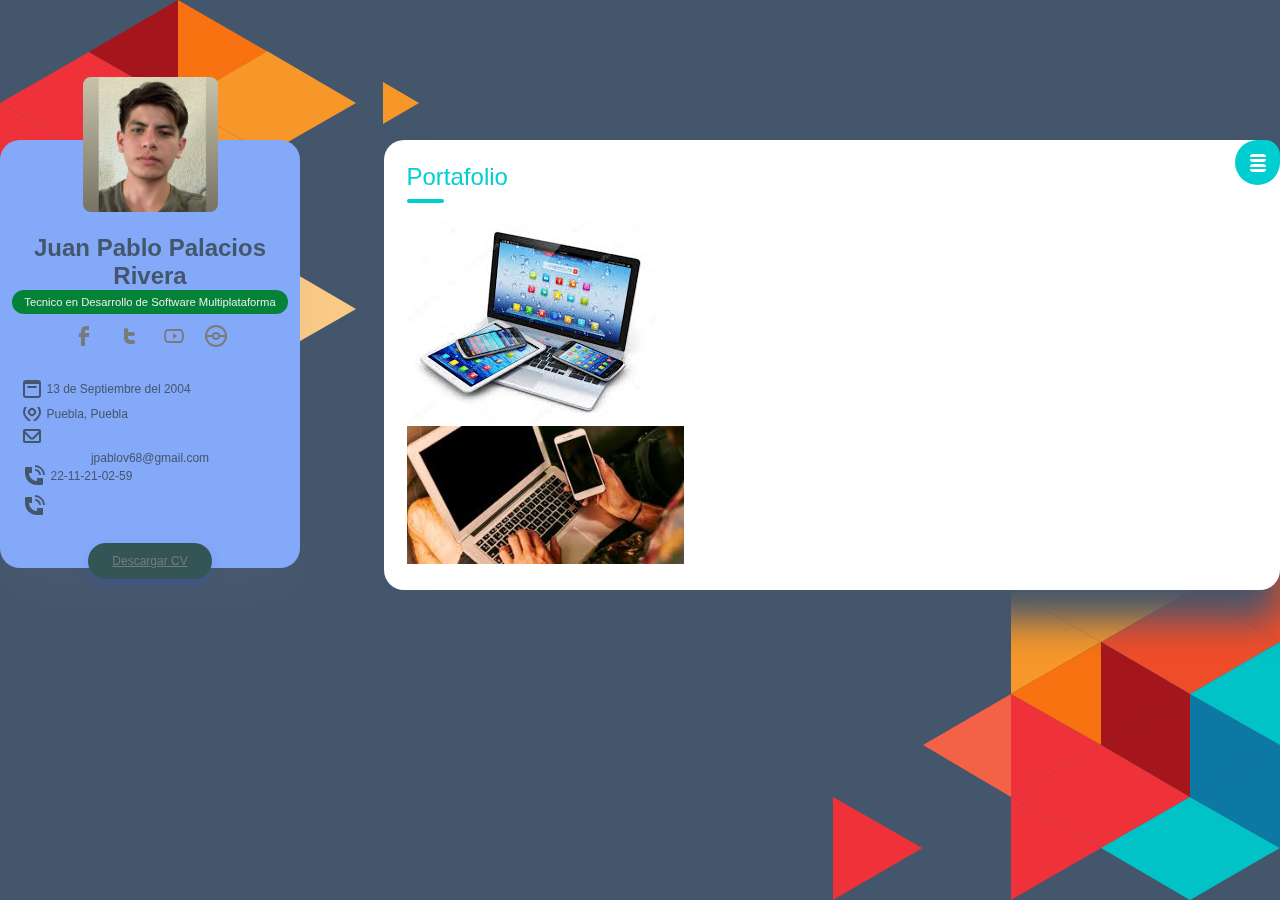
==== portafolio.html @ 6e8df74e "Add files via upload" ====
<!DOCTYPE html>
<html lang="en">

<head>
    <meta charset="UTF-8">
    <meta name="viewport" content="width=device-width, initial-scale=1.0">
    <title>Mi sitio CV</title>
    <!-- Todos los estilos -->
    <link href="css/css-BG.css" rel="stylesheet">
    <link href="css/css.css" rel="stylesheet">
    <link href="css/css-gg.css" rel="stylesheet">
    <link href="css/mobile.css" rel="stylesheet">
    <link rel="stylesheet" href="css/site.css">
    <link rel="shortcut icon" href="resources/logito.svg" type="image/svg">
    <script src="js/site.js"></script>
</head>

<body>
    <div class="main-content">
        <aside>
            <div class="profile">
                <img src="/resources/xd.jpeg" id="photo-profile" class="my-photo" />
                <div>
                    <h1 class="title">Juan Pablo Palacios Rivera</h1>
                    <div class="badge-profile">Tecnico en Desarrollo de Software Multiplataforma</div>
                    <div class="social">
                        <a href="facebook.com" target="_blank"><i class="gg-facebook"></i></a>
                        <a href="x.com" target="_blank"><i class="gg-twitter"></i></a>
                        <a href="youtube.com" target="_blank"><i class="gg-youtube"></i></a>
                        <a href="pokemon-go.com" target="_blank"><i class="gg-pokemon"></i></a>
                    </div>
                </div>
                <div class="info">
                    <ul class="contacts-block">
                        <li class="contacts-block-item"><i class="gg-calendar"></i>13 de Septiembre del 2004</li>
                        <li class="contacts-block-item"><i class="gg-pin"></i>Puebla, Puebla</li>
                        <li class="contacts-block-item"><i class="gg-mail"></i>
                        <li <a href="jpablov68@gmail.com">jpablov68@gmail.com</a></li>
                        <li class="contacts-block-item"><i class="gg-phone"></i>22-11-21-02-59</li>
                        <li class="contacts-block-item"><i class="gg-phone"></i>
                    </ul>
                </div>
                <a class="btn" href="#">Descargar CV</a>
            </div>
        </aside>

        <section class="resume">

            <h2 class="title bordered">Portafolio</h2>
            <div class="portfolio">
                <img src="/resources/pat1.jpeg" onclick="showImage(this)">
                <img src="/resources/pat2.jpeg" onclick="showImage(this)">
                <div class="modal" id="preview" onclick="cerrarModal()"><i class="gg-close-o"></i></div>
            </div>

            <header>
                <div class="menu-circle">
                    <i class="gg-menu-oreos" onclick="toggleMenu()"></i>
                </div>
                <div class="inner-menu js-menu">
                    <ul class="nav">
                        <li class="nav-item">
                            <a href="index.html">Aceca de Mi</a>
                        </li>
                        <li class="nav-item">
                            <a href="portafolio.html">Portafolio</a>
                        </li>
                    </ul>
                </div>
            </header>

        </section>
    </div>
    <!-- <section>Información</section> -->
    <footer>Autor: Juan Pablo Palacios Rivera</footer>
    <script src="js/site.js"></script>
</body>

</html>
---- css/css-gg.css ----
.gg-abstract{box-sizing:border-box;position:relative;display:block;width:14px;height:14px;transform:scale(var(--ggs,1));border-right:3px solid;border-top:3px solid}.gg-abstract::before{content:"";display:block;box-sizing:border-box;position:absolute;width:10px;height:10px;left:0;bottom:0;border:3px solid;border-radius:12px}.gg-add-r{box-sizing:border-box;position:relative;display:block;width:22px;height:22px;border:2px solid;transform:scale(var(--ggs,1));border-radius:4px}.gg-add-r::after,.gg-add-r::before{content:"";display:block;box-sizing:border-box;position:absolute;width:10px;height:2px;background:currentColor;border-radius:5px;top:8px;left:4px}.gg-add-r::after{width:2px;height:10px;top:4px;left:8px}.gg-add{box-sizing:border-box;position:relative;display:block;width:22px;height:22px;border:2px solid;transform:scale(var(--ggs,1));border-radius:22px}.gg-add::after,.gg-add::before{content:"";display:block;box-sizing:border-box;position:absolute;width:10px;height:2px;background:currentColor;border-radius:5px;top:8px;left:4px}.gg-add::after{width:2px;height:10px;top:4px;left:8px}.gg-adidas{position:relative;box-sizing:border-box;display:block;width:23px;height:15px;transform:scale(var(--ggs,1));overflow:hidden}.gg-adidas::before{content:"";position:absolute;box-sizing:border-box;display:block;width:5px;height:18px;background:currentColor;transform:rotate(-30deg);left:4px;bottom:-14px;box-shadow:7px -2px,14px -4px}.gg-airplane{box-sizing:border-box;position:relative;display:block;width:18px;height:18px;transform:scale(var(--ggs,1));background:linear-gradient(to left,currentColor 22px,transparent 0) no-repeat center/16px 2px,radial-gradient(circle,currentColor 60%,transparent 40%) no-repeat right center/2px 2px}.gg-airplane::after,.gg-airplane::before{content:"";display:block;position:absolute;box-sizing:border-box;width:10px;height:8px;border-right:4px solid}.gg-airplane::before{border-top-right-radius:2px;top:0;transform:perspective(10px)rotateX(10deg)skewX(30deg);box-shadow:-4px 3px 0 -2px}.gg-airplane::after{border-bottom-right-radius:2px;bottom:0;transform:perspective(10px)rotateX(-10deg)skewX(-30deg);box-shadow:-4px -3px 0 -2px}.gg-alarm{background:linear-gradient( to left,currentColor 5px,transparent 0)no-repeat 4.5px 6px/5px 2px,linear-gradient( to left,currentColor 7px,transparent 0)no-repeat 4.5px 2px/2px 6px;box-sizing:border-box;position:relative;display:block;width:16px;height:16px;border-radius:100%;border:2px solid transparent;transform:scale(var(--ggs,1));box-shadow:0 0 0 2px}.gg-alarm::after,.gg-alarm::before{content:"";display:block;box-sizing:border-box;position:absolute;width:6px;height:2px;background:currentColor;top:-4px}.gg-alarm::before{left:-5px;transform:rotate(-42deg)}.gg-alarm::after{transform:rotate(42deg);right:-5px}.gg-album{box-sizing:border-box;position:relative;display:block;width:18px;height:18px;transform:scale(var(--ggs,1));border-left:7px solid transparent;border-right:3px solid transparent;border-bottom:8px solid transparent;box-shadow:0 0 0 2px,inset 6px 4px 0 -4px,inset -6px 4px 0 -4px;border-radius:3px}.gg-album::after,.gg-album::before{content:"";display:block;box-sizing:border-box;position:absolute;width:2px;height:5px;background:currentColor;transform:rotate(46deg);top:5px;right:4px}.gg-album::after{transform:rotate(-46deg);right:2px}.gg-align-bottom{box-sizing:border-box;position:relative;display:block;height:12px;width:12px;border-bottom:2px solid;transform:scale(var(--ggs,1));margin-top:4px}.gg-align-bottom::after,.gg-align-bottom::before{content:"";display:block;box-sizing:border-box;position:absolute;width:4px;background:currentColor;bottom:2px}.gg-align-bottom::before{left:1px;height:12px}.gg-align-bottom::after{height:6px;right:1px;opacity:.5}.gg-align-center{box-sizing:border-box;position:relative;display:block;height:12px;width:12px;border-top:2px solid transparent;transform:scale(var(--ggs,1));margin-left:-4px}.gg-align-center::after,.gg-align-center::before{content:"";display:block;box-sizing:border-box;position:absolute;height:4px;background:currentColor}.gg-align-center::before{left:2px;width:12px;top:-2px}.gg-align-center::after{width:6px;right:1px;top:4px;opacity:.5}.gg-align-left{box-sizing:border-box;position:relative;display:block;height:12px;width:12px;border-left:2px solid;transform:scale(var(--ggs,1));margin-left:-4px}.gg-align-left::after,.gg-align-left::before{content:"";display:block;box-sizing:border-box;position:absolute;height:4px;width:12px;background:currentColor;left:2px;top:1px}.gg-align-left::after{width:6px;top:7px;opacity:.5}.gg-align-middle{box-sizing:border-box;position:relative;display:block;height:12px;width:12px;transform:scale(var(--ggs,1));border-top:2px solid transparent;margin-top:-8px}.gg-align-middle::after,.gg-align-middle::before{content:"";display:block;box-sizing:border-box;position:absolute;width:4px;background:currentColor}.gg-align-middle::before{left:1px;height:12px;top:2px}.gg-align-middle::after{height:6px;right:1px;top:5px;opacity:.5}.gg-align-right{box-sizing:border-box;position:relative;display:block;height:12px;width:12px;border-right:2px solid;transform:scale(var(--ggs,1));margin-right:-4px}.gg-align-right::after,.gg-align-right::before{content:"";display:block;box-sizing:border-box;position:absolute;height:4px;width:12px;background:currentColor;right:2px;top:1px}.gg-align-right::after{width:6px;top:7px;opacity:.5}.gg-align-top{box-sizing:border-box;position:relative;display:block;height:12px;width:12px;border-top:2px solid;transform:scale(var(--ggs,1));margin-top:-4px}.gg-align-top::after,.gg-align-top::before{content:"";display:block;box-sizing:border-box;position:absolute;width:4px;background:currentColor;top:2px}.gg-align-top::before{left:1px;height:12px}.gg-align-top::after{height:6px;right:1px;opacity:.5}.gg-anchor{box-sizing:border-box;position:relative;display:block;transform:scale(var(--ggs,1));width:2px;height:14px;background:currentColor;border-radius:8px}.gg-anchor::after,.gg-anchor::before{content:"";display:block;box-sizing:border-box;position:absolute;height:6px;border:2px solid}.gg-anchor::after{width:12px;border-bottom-left-radius:20px;border-bottom-right-radius:20px;border-top-color:transparent;left:-5px;bottom:2px}.gg-anchor::before{width:6px;border-radius:8px;top:-4px;left:-2px}.gg-apple-watch{background:linear-gradient( to left,currentColor 5px,transparent 0)no-repeat 13px 4px/2px 4px;box-sizing:border-box;position:relative;display:block;width:24px;height:24px;border:5px solid transparent;transform:scale(var(--ggs,1));border-radius:9px;box-shadow:inset 0 0 0 2px}.gg-apple-watch::after,.gg-apple-watch::before{content:"";display:block;box-sizing:border-box;position:absolute;border-radius:3px;width:10px;height:5px;border:2px solid;border-bottom:0;border-bottom-left-radius:0;border-bottom-right-radius:0;left:2px}.gg-apple-watch::after{top:-3px}.gg-apple-watch::before{transform:scaleY(-1);top:12px}.gg-arrange-back{box-sizing:border-box;position:relative;transform:scale(var(--ggs,1));display:block;width:18px;height:18px}.gg-arrange-back::after,.gg-arrange-back::before{content:"";display:block;box-sizing:border-box;position:absolute}.gg-arrange-back::after{width:10px;height:10px;border:2px solid;left:4px;top:4px}.gg-arrange-back::before{width:8px;height:8px;background:currentColor;box-shadow:10px 10px 0}.gg-arrange-front{box-sizing:border-box;position:relative;transform:scale(var(--ggs,1));display:block;width:18px;height:18px}.gg-arrange-front::before{content:"";display:block;box-sizing:border-box;position:absolute;width:10px;height:10px;border:2px solid;left:4px;top:4px;box-shadow:-5px -5px 0 -1px,5px 5px 0 -1px}.gg-arrow-align-h{box-sizing:border-box;position:relative;display:block;transform:scale(var(--ggs,1));width:20px;height:10px;background:linear-gradient(to left,currentColor 15px,transparent 0)no-repeat 2px 4px/6px 2px,linear-gradient(to left,currentColor 15px,transparent 0)no-repeat 12px 4px/6px 2px,linear-gradient(to left,currentColor 15px,transparent 0)no-repeat center/2px 10px}.gg-arrow-align-h::after,.gg-arrow-align-h::before{content:"";display:block;box-sizing:border-box;position:absolute;width:6px;height:6px;transform:rotate(45deg);top:2px}.gg-arrow-align-h::after{border-bottom:2px solid;border-left:2px solid;left:1px}.gg-arrow-align-h::before{border-top:2px solid;border-right:2px solid;right:1px}.gg-arrow-align-v{box-sizing:border-box;position:relative;display:block;transform:scale(var(--ggs,1));width:10px;height:20px;background:linear-gradient(to left,currentColor 15px,transparent 0)no-repeat 4px 2px/2px 6px,linear-gradient(to left,currentColor 15px,transparent 0)no-repeat 4px 12px/2px 6px,linear-gradient(to left,currentColor 15px,transparent 0)no-repeat center/10px 2px}.gg-arrow-align-v::after,.gg-arrow-align-v::before{content:"";display:block;box-sizing:border-box;position:absolute;width:6px;height:6px;transform:rotate(-45deg);left:2px}.gg-arrow-align-v::after{border-bottom:2px solid;border-left:2px solid;bottom:1px}.gg-arrow-align-v::before{border-top:2px solid;border-right:2px solid;top:1px}.gg-arrow-bottom-left-o{box-sizing:border-box;position:relative;display:block;width:22px;height:22px;border:2px solid;transform:scale(var(--ggs,1));border-radius:20px}.gg-arrow-bottom-left-o::after,.gg-arrow-bottom-left-o::before{content:"";display:block;box-sizing:border-box;position:absolute;left:4px}.gg-arrow-bottom-left-o::after{width:10px;height:2px;background:currentColor;transform:rotate(-45deg);bottom:8px}.gg-arrow-bottom-left-o::before{width:6px;height:6px;bottom:4px;border-bottom:2px solid;border-left:2px solid}.gg-arrow-bottom-left-r{box-sizing:border-box;position:relative;display:block;width:22px;height:22px;border:2px solid;transform:scale(var(--ggs,1));border-radius:4px}.gg-arrow-bottom-left-r::after,.gg-arrow-bottom-left-r::before{content:"";display:block;box-sizing:border-box;position:absolute;left:4px}.gg-arrow-bottom-left-r::after{width:10px;height:2px;background:currentColor;transform:rotate(-45deg);bottom:8px}.gg-arrow-bottom-left-r::before{width:6px;height:6px;bottom:4px;border-bottom:2px solid;border-left:2px solid}.gg-arrow-bottom-left{box-sizing:border-box;position:relative;display:block;width:8px;height:8px;border-bottom:2px solid;transform:scale(var(--ggs,1));border-left:2px solid}.gg-arrow-bottom-left::after{content:"";display:block;box-sizing:border-box;position:absolute;width:14px;height:2px;background:currentColor;transform:rotate(-45deg);bottom:3px;left:-3px}.gg-arrow-bottom-right-o{box-sizing:border-box;position:relative;display:block;width:22px;height:22px;border:2px solid;transform:scale(var(--ggs,1));border-radius:20px}.gg-arrow-bottom-right-o::after,.gg-arrow-bottom-right-o::before{content:"";display:block;box-sizing:border-box;position:absolute;right:4px}.gg-arrow-bottom-right-o::after{width:10px;height:2px;background:currentColor;transform:rotate(45deg);bottom:8px}.gg-arrow-bottom-right-o::before{width:6px;height:6px;bottom:4px;border-bottom:2px solid;border-right:2px solid}.gg-arrow-bottom-right-r{box-sizing:border-box;position:relative;display:block;width:22px;height:22px;border:2px solid;transform:scale(var(--ggs,1));border-radius:4px}.gg-arrow-bottom-right-r::after,.gg-arrow-bottom-right-r::before{content:"";display:block;box-sizing:border-box;position:absolute;right:4px}.gg-arrow-bottom-right-r::after{width:10px;height:2px;background:currentColor;transform:rotate(45deg);bottom:8px}.gg-arrow-bottom-right-r::before{width:6px;height:6px;bottom:4px;border-bottom:2px solid;border-right:2px solid}.gg-arrow-bottom-right{box-sizing:border-box;position:relative;display:block;width:8px;height:8px;border-bottom:2px solid;transform:scale(var(--ggs,1));border-right:2px solid}.gg-arrow-bottom-right::after{content:"";display:block;box-sizing:border-box;position:absolute;width:14px;height:2px;background:currentColor;transform:rotate(45deg);bottom:3px;right:-3px}.gg-arrow-down-o{box-sizing:border-box;position:relative;display:block;width:22px;height:22px;border:2px solid;transform:scale(var(--ggs,1));border-radius:20px}.gg-arrow-down-o::after,.gg-arrow-down-o::before{content:"";display:block;box-sizing:border-box;position:absolute;bottom:4px}.gg-arrow-down-o::after{width:6px;height:6px;border-bottom:2px solid;border-left:2px solid;transform:rotate(-45deg);left:6px}.gg-arrow-down-o::before{width:2px;height:10px;left:8px;background:currentColor}.gg-arrow-down-r{box-sizing:border-box;position:relative;display:block;width:22px;height:22px;border:2px solid;transform:scale(var(--ggs,1));border-radius:4px}.gg-arrow-down-r::after,.gg-arrow-down-r::before{content:"";display:block;box-sizing:border-box;position:absolute;bottom:4px}.gg-arrow-down-r::after{width:6px;height:6px;border-bottom:2px solid;border-left:2px solid;transform:rotate(-45deg);left:6px}.gg-arrow-down-r::before{width:2px;height:10px;left:8px;background:currentColor}.gg-arrow-down{box-sizing:border-box;position:relative;display:block;transform:scale(var(--ggs,1));width:22px;height:22px}.gg-arrow-down::after,.gg-arrow-down::before{content:"";display:block;box-sizing:border-box;position:absolute;bottom:4px}.gg-arrow-down::after{width:8px;height:8px;border-bottom:2px solid;border-left:2px solid;transform:rotate(-45deg);left:7px}.gg-arrow-down::before{width:2px;height:16px;left:10px;background:currentColor}.gg-arrow-left-o{box-sizing:border-box;position:relative;display:block;width:22px;height:22px;border:2px solid;transform:scale(var(--ggs,1));border-radius:22px}.gg-arrow-left-o::after,.gg-arrow-left-o::before{content:"";display:block;box-sizing:border-box;position:absolute;left:4px}.gg-arrow-left-o::after{width:6px;height:6px;border-bottom:2px solid;border-left:2px solid;transform:rotate(45deg);bottom:6px}.gg-arrow-left-o::before{width:10px;height:2px;bottom:8px;background:currentColor}.gg-arrow-left-r{box-sizing:border-box;position:relative;display:block;width:22px;height:22px;border:2px solid;transform:scale(var(--ggs,1));border-radius:4px}.gg-arrow-left-r::after,.gg-arrow-left-r::before{content:"";display:block;box-sizing:border-box;position:absolute;left:4px}.gg-arrow-left-r::after{width:6px;height:6px;border-bottom:2px solid;border-left:2px solid;transform:rotate(45deg);bottom:6px}.gg-arrow-left-r::before{width:10px;height:2px;bottom:8px;background:currentColor}.gg-arrow-left{box-sizing:border-box;position:relative;display:block;transform:scale(var(--ggs,1));width:22px;height:22px}.gg-arrow-left::after,.gg-arrow-left::before{content:"";display:block;box-sizing:border-box;position:absolute;left:3px}.gg-arrow-left::after{width:8px;height:8px;border-bottom:2px solid;border-left:2px solid;transform:rotate(45deg);bottom:7px}.gg-arrow-left::before{width:16px;height:2px;bottom:10px;background:currentColor}.gg-arrow-long-down-c{box-sizing:border-box;position:relative;display:block;transform:scale(var(--ggs,1));border-right:2px solid transparent;border-left:2px solid transparent;border-top:4px solid transparent;box-shadow:inset 0 0 0 2px;height:24px;width:6px}.gg-arrow-long-down-c::after,.gg-arrow-long-down-c::before{content:"";display:block;box-sizing:border-box;position:absolute}.gg-arrow-long-down-c::after{width:6px;height:6px;border-bottom:2px solid;border-right:2px solid;transform:rotate(45deg);bottom:0;left:-2px}.gg-arrow-long-down-c::before{width:6px;height:6px;border:2px solid;border-radius:8px;top:-4px;left:-2px}.gg-arrow-long-down-e{box-sizing:border-box;position:relative;display:block;transform:scale(var(--ggs,1));border-right:2px solid transparent;border-left:2px solid transparent;border-top:4px solid transparent;box-shadow:inset 0 0 0 2px;height:24px;width:6px}.gg-arrow-long-down-e::after,.gg-arrow-long-down-e::before{content:"";display:block;box-sizing:border-box;position:absolute}.gg-arrow-long-down-e::after{width:6px;height:6px;border-bottom:2px solid;border-right:2px solid;transform:rotate(45deg);bottom:0;left:-2px}.gg-arrow-long-down-e::before{width:6px;height:6px;border:2px solid;top:-5px;left:-2px}.gg-arrow-long-down-l{box-sizing:border-box;position:relative;display:block;transform:scale(var(--ggs,1));border-right:2px solid transparent;border-left:2px solid transparent;box-shadow:inset 0 0 0 2px;height:24px;width:6px}.gg-arrow-long-down-l::after,.gg-arrow-long-down-l::before{content:"";display:block;box-sizing:border-box;position:absolute}.gg-arrow-long-down-l::after{width:6px;height:6px;border-bottom:2px solid;border-right:2px solid;transform:rotate(45deg);bottom:0;left:-2px}.gg-arrow-long-down-l::before{width:6px;height:2px;background:currentColor;top:-1px;left:-2px}.gg-arrow-long-down-r{box-sizing:border-box;position:relative;display:block;transform:scale(var(--ggs,1));border-right:2px solid transparent;border-left:2px solid transparent;border-top:4px solid transparent;box-shadow:inset 0 0 0 2px;height:24px;width:6px}.gg-arrow-long-down-r::after,.gg-arrow-long-down-r::before{content:"";display:block;box-sizing:border-box;position:absolute}.gg-arrow-long-down-r::after{width:6px;height:6px;border-bottom:2px solid;border-right:2px solid;transform:rotate(45deg);bottom:0;left:-2px}.gg-arrow-long-down-r::before{width:6px;height:6px;border:2px solid;transform:rotate(45deg);top:-5px;left:-2px}.gg-arrow-long-down{box-sizing:border-box;position:relative;display:block;transform:scale(var(--ggs,1));border-right:2px solid transparent;border-left:2px solid transparent;box-shadow:inset 0 0 0 2px;height:24px;width:6px}.gg-arrow-long-down::after{content:"";display:block;box-sizing:border-box;position:absolute;width:6px;height:6px;border-bottom:2px solid;border-right:2px solid;transform:rotate(45deg);bottom:0;left:-2px}.gg-arrow-long-left-c{box-sizing:border-box;position:relative;display:block;transform:scale(var(--ggs,1));border-top:2px solid transparent;border-bottom:2px solid transparent;border-right:4px solid transparent;box-shadow:inset 0 0 0 2px;width:24px;height:6px}.gg-arrow-long-left-c::after,.gg-arrow-long-left-c::before{content:"";display:block;box-sizing:border-box;position:absolute}.gg-arrow-long-left-c::after{width:6px;height:6px;border-bottom:2px solid;border-left:2px solid;transform:rotate(45deg);left:0;bottom:-2px}.gg-arrow-long-left-c::before{width:6px;height:6px;border:2px solid;border-radius:8px;right:-4px;bottom:-2px}.gg-arrow-long-left-e{box-sizing:border-box;position:relative;display:block;transform:scale(var(--ggs,1));border-top:2px solid transparent;border-bottom:2px solid transparent;border-right:4px solid transparent;box-shadow:inset 0 0 0 2px;width:24px;height:6px}.gg-arrow-long-left-e::after,.gg-arrow-long-left-e::before{content:"";display:block;box-sizing:border-box;position:absolute}.gg-arrow-long-left-e::after{width:6px;height:6px;border-bottom:2px solid;border-left:2px solid;transform:rotate(45deg);left:0;bottom:-2px}.gg-arrow-long-left-e::before{width:6px;height:6px;border:2px solid;right:-4px;bottom:-2px}.gg-arrow-long-left-l{box-sizing:border-box;position:relative;display:block;transform:scale(var(--ggs,1));border-top:2px solid transparent;border-bottom:2px solid transparent;box-shadow:inset 0 0 0 2px;width:24px;height:6px}.gg-arrow-long-left-l::after,.gg-arrow-long-left-l::before{content:"";display:block;box-sizing:border-box;position:absolute}.gg-arrow-long-left-l::after{width:6px;height:6px;border-bottom:2px solid;border-left:2px solid;transform:rotate(45deg);left:0;bottom:-2px}.gg-arrow-long-left-l::before{width:2px;height:6px;background:currentColor;right:-1px;bottom:-2px}.gg-arrow-long-left-r{box-sizing:border-box;position:relative;display:block;transform:scale(var(--ggs,1));border-top:2px solid transparent;border-bottom:2px solid transparent;border-right:4px solid transparent;box-shadow:inset 0 0 0 2px;width:24px;height:6px}.gg-arrow-long-left-r::after,.gg-arrow-long-left-r::before{content:"";display:block;box-sizing:border-box;position:absolute}.gg-arrow-long-left-r::after{width:6px;height:6px;border-bottom:2px solid;border-left:2px solid;transform:rotate(45deg);left:0;bottom:-2px}.gg-arrow-long-left-r::before{width:6px;height:6px;border:2px solid;transform:rotate(45deg);right:-5px;bottom:-2px}.gg-arrow-long-left{box-sizing:border-box;position:relative;display:block;transform:scale(var(--ggs,1));border-top:2px solid transparent;border-bottom:2px solid transparent;box-shadow:inset 0 0 0 2px;width:24px;height:6px}.gg-arrow-long-left::after{content:"";display:block;box-sizing:border-box;position:absolute;width:6px;height:6px;border-bottom:2px solid;border-left:2px solid;transform:rotate(45deg);left:0;bottom:-2px}.gg-arrow-long-right-c{box-sizing:border-box;position:relative;display:block;transform:scale(var(--ggs,1));border-top:2px solid transparent;border-bottom:2px solid transparent;border-left:4px solid transparent;box-shadow:inset 0 0 0 2px;width:24px;height:6px}.gg-arrow-long-right-c::after,.gg-arrow-long-right-c::before{content:"";display:block;box-sizing:border-box;position:absolute}.gg-arrow-long-right-c::after{width:6px;height:6px;border-top:2px solid;border-right:2px solid;transform:rotate(45deg);right:0;bottom:-2px}.gg-arrow-long-right-c::before{width:6px;height:6px;border:2px solid;border-radius:8px;left:-4px;bottom:-2px}.gg-arrow-long-right-e{box-sizing:border-box;position:relative;display:block;transform:scale(var(--ggs,1));border-top:2px solid transparent;border-bottom:2px solid transparent;border-left:4px solid transparent;box-shadow:inset 0 0 0 2px;width:24px;height:6px}.gg-arrow-long-right-e::after,.gg-arrow-long-right-e::before{content:"";display:block;box-sizing:border-box;position:absolute}.gg-arrow-long-right-e::after{width:6px;height:6px;border-top:2px solid;border-right:2px solid;transform:rotate(45deg);right:0;bottom:-2px}.gg-arrow-long-right-e::before{width:6px;height:6px;border:2px solid;left:-4px;bottom:-2px}.gg-arrow-long-right-l{box-sizing:border-box;position:relative;display:block;transform:scale(var(--ggs,1));border-top:2px solid transparent;border-bottom:2px solid transparent;box-shadow:inset 0 0 0 2px;width:24px;height:6px}.gg-arrow-long-right-l::after,.gg-arrow-long-right-l::before{content:"";display:block;box-sizing:border-box;position:absolute}.gg-arrow-long-right-l::after{width:6px;height:6px;border-top:2px solid;border-right:2px solid;transform:rotate(45deg);right:0;bottom:-2px}.gg-arrow-long-right-l::before{width:2px;height:6px;background:currentColor;left:-1px;bottom:-2px}.gg-arrow-long-right-r{box-sizing:border-box;position:relative;display:block;transform:scale(var(--ggs,1));border-top:2px solid transparent;border-bottom:2px solid transparent;border-left:4px solid transparent;box-shadow:inset 0 0 0 2px;width:24px;height:6px}.gg-arrow-long-right-r::after,.gg-arrow-long-right-r::before{content:"";display:block;box-sizing:border-box;position:absolute}.gg-arrow-long-right-r::after{width:6px;height:6px;border-top:2px solid;border-right:2px solid;transform:rotate(45deg);right:0;bottom:-2px}.gg-arrow-long-right-r::before{width:6px;height:6px;border:2px solid;transform:rotate(45deg);left:-5px;bottom:-2px}.gg-arrow-long-right{box-sizing:border-box;position:relative;display:block;transform:scale(var(--ggs,1));border-top:2px solid transparent;border-bottom:2px solid transparent;box-shadow:inset 0 0 0 2px;width:24px;height:6px}.gg-arrow-long-right::after{content:"";display:block;box-sizing:border-box;position:absolute;width:6px;height:6px;border-top:2px solid;border-right:2px solid;transform:rotate(45deg);right:0;bottom:-2px}.gg-arrow-long-up-c{box-sizing:border-box;position:relative;display:block;transform:scale(var(--ggs,1));border-right:2px solid transparent;border-left:2px solid transparent;border-bottom:4px solid transparent;box-shadow:inset 0 0 0 2px;height:24px;width:6px}.gg-arrow-long-up-c::after,.gg-arrow-long-up-c::before{content:"";display:block;box-sizing:border-box;position:absolute}.gg-arrow-long-up-c::after{width:6px;height:6px;border-top:2px solid;border-left:2px solid;transform:rotate(45deg);top:0;left:-2px}.gg-arrow-long-up-c::before{width:6px;height:6px;border:2px solid;border-radius:8px;bottom:-4px;left:-2px}.gg-arrow-long-up-e{box-sizing:border-box;position:relative;display:block;transform:scale(var(--ggs,1));border-right:2px solid transparent;border-left:2px solid transparent;border-bottom:4px solid transparent;box-shadow:inset 0 0 0 2px;height:24px;width:6px}.gg-arrow-long-up-e::after,.gg-arrow-long-up-e::before{content:"";display:block;box-sizing:border-box;position:absolute}.gg-arrow-long-up-e::after{width:6px;height:6px;border-top:2px solid;border-left:2px solid;transform:rotate(45deg);top:0;left:-2px}.gg-arrow-long-up-e::before{width:6px;height:6px;border:2px solid;bottom:-5px;left:-2px}.gg-arrow-long-up-l{box-sizing:border-box;position:relative;display:block;transform:scale(var(--ggs,1));border-right:2px solid transparent;border-left:2px solid transparent;box-shadow:inset 0 0 0 2px;height:24px;width:6px}.gg-arrow-long-up-l::after,.gg-arrow-long-up-l::before{content:"";display:block;box-sizing:border-box;position:absolute}.gg-arrow-long-up-l::after{width:6px;height:6px;border-top:2px solid;border-left:2px solid;transform:rotate(45deg);top:0;left:-2px}.gg-arrow-long-up-l::before{width:6px;height:2px;background:currentColor;bottom:-1px;left:-2px}.gg-arrow-long-up-r{box-sizing:border-box;position:relative;display:block;transform:scale(var(--ggs,1));border-right:2px solid transparent;border-left:2px solid transparent;border-bottom:4px solid transparent;box-shadow:inset 0 0 0 2px;height:24px;width:6px}.gg-arrow-long-up-r::after,.gg-arrow-long-up-r::before{content:"";display:block;box-sizing:border-box;position:absolute}.gg-arrow-long-up-r::after{width:6px;height:6px;border-top:2px solid;border-left:2px solid;transform:rotate(45deg);top:0;left:-2px}.gg-arrow-long-up-r::before{width:6px;height:6px;border:2px solid;transform:rotate(45deg);bottom:-5px;left:-2px}.gg-arrow-long-up,.gg-arrow-long-up::after{display:block;box-sizing:border-box;width:6px}.gg-arrow-long-up{position:relative;transform:scale(var(--ggs,1));border-right:2px solid transparent;border-left:2px solid transparent;box-shadow:inset 0 0 0 2px;height:24px}.gg-arrow-long-up::after{content:"";position:absolute;height:6px;border-top:2px solid;border-left:2px solid;transform:rotate(45deg);top:0;left:-2px}.gg-arrow-right-o{box-sizing:border-box;position:relative;display:block;width:22px;height:22px;border:2px solid;transform:scale(var(--ggs,1));border-radius:20px}.gg-arrow-right-o::after,.gg-arrow-right-o::before{content:"";display:block;box-sizing:border-box;position:absolute;right:4px}.gg-arrow-right-o::after{width:6px;height:6px;border-top:2px solid;border-right:2px solid;transform:rotate(45deg);bottom:6px}.gg-arrow-right-o::before{width:10px;height:2px;bottom:8px;background:currentColor}.gg-arrow-right-r{box-sizing:border-box;position:relative;display:block;width:22px;height:22px;border:2px solid;transform:scale(var(--ggs,1));border-radius:4px}.gg-arrow-right-r::after,.gg-arrow-right-r::before{content:"";display:block;box-sizing:border-box;position:absolute;right:4px}.gg-arrow-right-r::after{width:6px;height:6px;border-top:2px solid;border-right:2px solid;transform:rotate(45deg);bottom:6px}.gg-arrow-right-r::before{width:10px;height:2px;bottom:8px;background:currentColor}.gg-arrow-right{box-sizing:border-box;position:relative;display:block;transform:scale(var(--ggs,1));width:22px;height:22px}.gg-arrow-right::after,.gg-arrow-right::before{content:"";display:block;box-sizing:border-box;position:absolute;right:3px}.gg-arrow-right::after{width:8px;height:8px;border-top:2px solid;border-right:2px solid;transform:rotate(45deg);bottom:7px}.gg-arrow-right::before{width:16px;height:2px;bottom:10px;background:currentColor}.gg-arrow-top-left-o{box-sizing:border-box;position:relative;display:block;width:22px;height:22px;border:2px solid;transform:scale(var(--ggs,1));border-radius:20px}.gg-arrow-top-left-o::after,.gg-arrow-top-left-o::before{content:"";display:block;box-sizing:border-box;position:absolute}.gg-arrow-top-left-o::after{width:10px;height:2px;background:currentColor;transform:rotate(45deg);bottom:8px;right:4px}.gg-arrow-top-left-o::before{width:6px;height:6px;left:4px;top:4px;border-top:2px solid;border-left:2px solid}.gg-arrow-top-left-r{box-sizing:border-box;position:relative;display:block;width:22px;height:22px;border:2px solid;transform:scale(var(--ggs,1));border-radius:4px}.gg-arrow-top-left-r::after,.gg-arrow-top-left-r::before{content:"";display:block;box-sizing:border-box;position:absolute;left:4px}.gg-arrow-top-left-r::after{width:10px;height:2px;background:currentColor;transform:rotate(45deg);bottom:8px}.gg-arrow-top-left-r::before{width:6px;height:6px;top:4px;border-top:2px solid;border-left:2px solid}.gg-arrow-top-left{box-sizing:border-box;position:relative;display:block;width:8px;height:8px;transform:scale(var(--ggs,1));border-top:2px solid;border-left:2px solid}.gg-arrow-top-left::after{content:"";display:block;box-sizing:border-box;position:absolute;width:14px;height:2px;background:currentColor;transform:rotate(45deg);top:3px;left:-3px}.gg-arrow-top-right-o{box-sizing:border-box;position:relative;display:block;width:22px;height:22px;border:2px solid;transform:scale(var(--ggs,1));border-radius:20px}.gg-arrow-top-right-o::after,.gg-arrow-top-right-o::before{content:"";display:block;box-sizing:border-box;position:absolute;right:4px}.gg-arrow-top-right-o::after{width:10px;height:2px;background:currentColor;transform:rotate(-45deg);bottom:8px}.gg-arrow-top-right-o::before{width:6px;height:6px;top:4px;border-top:2px solid;border-right:2px solid}.gg-arrow-top-right-r{box-sizing:border-box;position:relative;display:block;width:22px;height:22px;border:2px solid;transform:scale(var(--ggs,1));border-radius:4px}.gg-arrow-top-right-r::after,.gg-arrow-top-right-r::before{content:"";display:block;box-sizing:border-box;position:absolute;right:4px}.gg-arrow-top-right-r::after{width:10px;height:2px;background:currentColor;transform:rotate(-45deg);bottom:8px}.gg-arrow-top-right-r::before{width:6px;height:6px;top:4px;border-top:2px solid;border-right:2px solid}.gg-arrow-top-right{box-sizing:border-box;position:relative;display:block;width:8px;height:8px;border-top:2px solid;transform:scale(var(--ggs,1));border-right:2px solid}.gg-arrow-top-right::after{content:"";display:block;box-sizing:border-box;position:absolute;width:14px;height:2px;background:currentColor;transform:rotate(-45deg);top:3px;right:-3px}.gg-arrow-up-o{box-sizing:border-box;position:relative;display:block;width:22px;height:22px;border:2px solid;transform:scale(var(--ggs,1));border-radius:20px}.gg-arrow-up-o::after,.gg-arrow-up-o::before{content:"";display:block;box-sizing:border-box;position:absolute;top:4px}.gg-arrow-up-o::after{width:6px;height:6px;border-top:2px solid;border-left:2px solid;transform:rotate(45deg);left:6px}.gg-arrow-up-o::before{width:2px;height:10px;left:8px;background:currentColor}.gg-arrow-up-r{box-sizing:border-box;position:relative;display:block;width:22px;height:22px;border:2px solid;transform:scale(var(--ggs,1));border-radius:4px}.gg-arrow-up-r::after,.gg-arrow-up-r::before{content:"";display:block;box-sizing:border-box;position:absolute;top:4px}.gg-arrow-up-r::after{width:6px;height:6px;border-top:2px solid;border-left:2px solid;transform:rotate(45deg);left:6px}.gg-arrow-up-r::before{width:2px;height:10px;left:8px;background:currentColor}.gg-arrow-up{box-sizing:border-box;position:relative;display:block;transform:scale(var(--ggs,1));width:22px;height:22px}.gg-arrow-up::after,.gg-arrow-up::before{content:"";display:block;box-sizing:border-box;position:absolute;top:4px}.gg-arrow-up::after{width:8px;height:8px;border-top:2px solid;border-left:2px solid;transform:rotate(45deg);left:7px}.gg-arrow-up::before{width:2px;height:16px;left:10px;background:currentColor}.gg-arrows-breake-h{box-sizing:border-box;position:relative;display:block;transform:scale(var(--ggs,1));width:20px;height:10px;background:linear-gradient(to left,currentColor 10px,transparent 0)no-repeat center left/8px 2px,linear-gradient(to left,currentColor 10px,transparent 0)no-repeat center right/8px 2px,linear-gradient(to left,currentColor 10px,transparent 0)no-repeat 7px center/2px 10px,linear-gradient(to left,currentColor 10px,transparent 0)no-repeat 11px center/2px 10px}.gg-arrows-breake-h::after,.gg-arrows-breake-h::before{content:"";display:block;box-sizing:border-box;position:absolute;width:6px;height:6px;transform:rotate(45deg);top:2px}.gg-arrows-breake-h::after{border-left:2px solid;border-bottom:2px solid}.gg-arrows-breake-h::before{border-right:2px solid;border-top:2px solid;right:0}.gg-arrows-breake-v{box-sizing:border-box;position:relative;display:block;transform:scale(var(--ggs,1));width:10px;height:20px;background:linear-gradient(to left,currentColor 10px,transparent 0)no-repeat center top/2px 8px,linear-gradient(to left,currentColor 10px,transparent 0)no-repeat center bottom/2px 8px,linear-gradient(to left,currentColor 10px,transparent 0)no-repeat center 7px/10px 2px,linear-gradient(to left,currentColor 10px,transparent 0)no-repeat center 11px/10px 2px}.gg-arrows-breake-v::after,.gg-arrows-breake-v::before{content:"";display:block;box-sizing:border-box;position:absolute;width:6px;height:6px;transform:rotate(45deg);left:2px}.gg-arrows-breake-v::after{border-left:2px solid;border-top:2px solid}.gg-arrows-breake-v::before{border-right:2px solid;border-bottom:2px solid;bottom:0}.gg-arrows-exchange-alt-v{box-sizing:border-box;position:relative;display:block;transform:scale(var(--ggs,1));width:14px;height:16px}.gg-arrows-exchange-alt-v::after,.gg-arrows-exchange-alt-v::before{content:"";display:block;box-sizing:border-box;position:absolute;width:2px;background:currentColor;border-radius:4px}.gg-arrows-exchange-alt-v::before{height:6px;transform:rotate(-45deg);box-shadow:13px -2px 0;top:10px;left:2px}.gg-arrows-exchange-alt-v::after{height:12px;box-shadow:-4px 4px 0;right:4px}.gg-arrows-exchange-alt{box-sizing:border-box;position:relative;display:block;transform:scale(var(--ggs,1));width:16px;height:14px}.gg-arrows-exchange-alt::after,.gg-arrows-exchange-alt::before{content:"";display:block;box-sizing:border-box;position:absolute;height:2px;background:currentColor;border-radius:4px}.gg-arrows-exchange-alt::before{width:6px;transform:rotate(-45deg);box-shadow:-2px -13px 0;right:0;top:10px}.gg-arrows-exchange-alt::after{width:12px;box-shadow:4px 4px 0;top:4px}.gg-arrows-exchange-v{box-sizing:border-box;position:relative;display:block;transform:scale(var(--ggs,1));width:14px;height:16px}.gg-arrows-exchange-v::after,.gg-arrows-exchange-v::before{content:"";display:block;box-sizing:border-box;position:absolute;width:2px;background:currentColor;border-radius:4px}.gg-arrows-exchange-v::before{height:6px;transform:rotate(45deg);box-shadow:7px -4px 0;top:4px;left:2px}.gg-arrows-exchange-v::after{height:12px;box-shadow:-4px 4px 0;right:4px;bottom:4px}.gg-arrows-exchange{box-sizing:border-box;position:relative;display:block;transform:scale(var(--ggs,1));width:16px;height:14px}.gg-arrows-exchange::after,.gg-arrows-exchange::before{content:"";display:block;box-sizing:border-box;position:absolute;height:2px;background:currentColor;border-radius:4px}.gg-arrows-exchange::before{width:6px;transform:rotate(45deg);box-shadow:2px -13px 0;top:10px}.gg-arrows-exchange::after{width:12px;box-shadow:-4px 4px 0;left:4px;top:4px}.gg-arrows-expand-down-left{box-sizing:border-box;position:relative;display:block;transform:scale(var(--ggs,1));width:16px;height:16px;box-shadow:-6px 6px 0 -4px}.gg-arrows-expand-down-left::before{content:"";display:block;box-sizing:border-box;position:absolute;width:8px;height:8px;border:2px solid;border-radius:1px;right:0}.gg-arrows-expand-down-left::after{content:"";display:block;box-sizing:border-box;position:absolute;background:currentColor;width:2px;height:10px;transform:rotate(45deg);top:8px;left:2px;border-radius:4px}.gg-arrows-expand-down-right{box-sizing:border-box;position:relative;display:block;transform:scale(var(--ggs,1));width:16px;height:16px;box-shadow:6px 6px 0 -4px}.gg-arrows-expand-down-right::before{content:"";display:block;box-sizing:border-box;position:absolute;width:8px;height:8px;border:2px solid;border-radius:1px;left:0}.gg-arrows-expand-down-right::after{content:"";display:block;box-sizing:border-box;position:absolute;background:currentColor;width:2px;height:10px;transform:rotate(-45deg);top:8px;right:2px;border-radius:4px}.gg-arrows-expand-left-alt{box-sizing:border-box;position:relative;display:block;transform:scale(var(--ggs,1));width:14px;height:14px;margin:2px;box-shadow:6px 6px 0 -4px,-6px -6px 0 -4px}.gg-arrows-expand-left-alt::after,.gg-arrows-expand-left-alt::before{content:"";display:block;box-sizing:border-box;position:absolute;transform:rotate(-45deg)}.gg-arrows-expand-left-alt::before{width:2px;height:22px;top:-4px;left:6px;border-top:9px solid;border-bottom:9px solid}.gg-arrows-expand-left-alt::after{width:8px;height:2px;background:currentColor;top:6px;left:3px}.gg-arrows-expand-left{box-sizing:border-box;position:relative;display:block;transform:scale(var(--ggs,1));width:14px;height:14px;box-shadow:6px 6px 0 -4px,-6px -6px 0 -4px}.gg-arrows-expand-left::before{content:"";display:block;box-sizing:border-box;position:absolute;width:2px;height:22px;top:-4px;left:6px;transform:rotate(-45deg);border-top:9px solid;border-bottom:9px solid}.gg-arrows-expand-right-alt{box-sizing:border-box;position:relative;display:block;transform:scale(var(--ggs,1));width:14px;height:14px;margin:2px;box-shadow:-6px 6px 0 -4px,6px -6px 0 -4px}.gg-arrows-expand-right-alt::after,.gg-arrows-expand-right-alt::before{content:"";display:block;box-sizing:border-box;position:absolute;transform:rotate(45deg)}.gg-arrows-expand-right-alt::before{width:2px;height:22px;top:-4px;left:6px;border-top:9px solid;border-bottom:9px solid}.gg-arrows-expand-right-alt::after{width:8px;height:2px;background:currentColor;top:6px;left:3px}.gg-arrows-expand-right{box-sizing:border-box;position:relative;display:block;transform:scale(var(--ggs,1));width:14px;height:14px;margin:2px;box-shadow:-6px 6px 0 -4px,6px -6px 0 -4px}.gg-arrows-expand-right::before{content:"";display:block;box-sizing:border-box;position:absolute;width:2px;height:22px;top:-4px;left:6px;transform:rotate(45deg);border-top:9px solid;border-bottom:9px solid}.gg-arrows-expand-up-left{box-sizing:border-box;position:relative;display:block;transform:scale(var(--ggs,1));width:16px;height:16px;box-shadow:-6px -6px 0 -4px}.gg-arrows-expand-up-left::before{content:"";display:block;box-sizing:border-box;position:absolute;width:8px;height:8px;border:2px solid;border-radius:1px;right:0;bottom:0}.gg-arrows-expand-up-left::after{content:"";display:block;box-sizing:border-box;position:absolute;background:currentColor;width:2px;height:10px;transform:rotate(-45deg);bottom:8px;left:2px;border-radius:4px}.gg-arrows-expand-up-right{box-sizing:border-box;position:relative;display:block;transform:scale(var(--ggs,1));width:16px;height:16px;box-shadow:6px -6px 0 -4px}.gg-arrows-expand-up-right::before{content:"";display:block;box-sizing:border-box;position:absolute;width:8px;height:8px;border:2px solid;border-radius:1px;left:0;bottom:0}.gg-arrows-expand-up-right::after{content:"";display:block;box-sizing:border-box;position:absolute;background:currentColor;width:2px;height:10px;transform:rotate(45deg);bottom:8px;right:2px;border-radius:4px}.gg-arrows-h-alt{box-sizing:border-box;position:relative;display:block;transform:scale(var(--ggs,1));width:20px;height:10px;background:linear-gradient(to left,currentColor 18px,transparent 0)no-repeat 2px 4px/16px 2px}.gg-arrows-h-alt::after,.gg-arrows-h-alt::before{content:"";display:block;box-sizing:border-box;position:absolute;width:6px;height:6px;transform:rotate(45deg);top:2px}.gg-arrows-h-alt::after{border-bottom:2px solid;border-left:2px solid;left:1px}.gg-arrows-h-alt::before{border-top:2px solid;border-right:2px solid;right:1px}.gg-arrows-h{box-sizing:border-box;position:relative;display:block;transform:scale(var(--ggs,1));width:20px;height:10px;background:linear-gradient(to left,currentColor 15px,transparent 0)no-repeat 2px 4px/6px 2px,linear-gradient(to left,currentColor 15px,transparent 0)no-repeat 12px 4px/6px 2px}.gg-arrows-h::after,.gg-arrows-h::before{content:"";display:block;box-sizing:border-box;position:absolute;width:6px;height:6px;transform:rotate(45deg);top:2px}.gg-arrows-h::after{border-bottom:2px solid;border-left:2px solid;left:1px}.gg-arrows-h::before{border-top:2px solid;border-right:2px solid;right:1px}.gg-arrows-merge-alt-h{box-sizing:border-box;position:relative;display:block;transform:scale(var(--ggs,1));width:22px;height:12px;background:linear-gradient(to left,currentColor 12px,transparent 0)no-repeat center left/8px 2px,linear-gradient(to left,currentColor 12px,transparent 0)no-repeat center right/8px 2px,linear-gradient(to left,currentColor 12px,transparent 0)no-repeat 20px center/2px 12px,linear-gradient(to left,currentColor 12px,transparent 0)no-repeat 0 center/2px 12px}.gg-arrows-merge-alt-h::after,.gg-arrows-merge-alt-h::before{content:"";display:block;box-sizing:border-box;position:absolute;width:6px;height:6px;transform:rotate(45deg);top:3px}.gg-arrows-merge-alt-h::after{border-left:2px solid;border-bottom:2px solid;right:3px;}.gg-arrows-merge-alt-h::before{border-right:2px solid;border-top:2px solid;left:3px}.gg-arrows-merge-alt-v{box-sizing:border-box;position:relative;display:block;transform:scale(var(--ggs,1));width:12px;height:22px;background:linear-gradient(to left,currentColor 10px,transparent 0)no-repeat center top/2px 8px,linear-gradient(to left,currentColor 10px,transparent 0)no-repeat center bottom/2px 8px,linear-gradient(to left,currentColor 10px,transparent 0)no-repeat center 20px/10px 2px,linear-gradient(to left,currentColor 10px,transparent 0)no-repeat center 0/10px 2px}.gg-arrows-merge-alt-v::after,.gg-arrows-merge-alt-v::before{content:"";display:block;box-sizing:border-box;position:absolute;width:6px;height:6px;transform:rotate(45deg);left:3px}.gg-arrows-merge-alt-v::after{border-left:2px solid;border-top:2px solid;bottom:3px;}.gg-arrows-merge-alt-v::before{border-right:2px solid;border-bottom:2px solid;top:3px}.gg-arrows-scroll-h{box-sizing:border-box;position:relative;display:block;transform:scale(var(--ggs,1));width:16px;height:6px}.gg-arrows-scroll-h::after,.gg-arrows-scroll-h::before{content:"";display:block;box-sizing:border-box;position:absolute;width:6px;height:6px;transform:rotate(45deg)}.gg-arrows-scroll-h::after{border-bottom:2px solid;border-left:2px solid;right:0}.gg-arrows-scroll-h::before{border-top:2px solid;border-right:2px solid;left:0}.gg-arrows-scroll-v{box-sizing:border-box;position:relative;display:block;transform:scale(var(--ggs,1));width:6px;height:16px}.gg-arrows-scroll-v::after,.gg-arrows-scroll-v::before{content:"";display:block;box-sizing:border-box;position:absolute;width:6px;height:6px;transform:rotate(-45deg)}.gg-arrows-scroll-v::after{border-bottom:2px solid;border-left:2px solid}.gg-arrows-scroll-v::before{border-top:2px solid;border-right:2px solid;bottom:0}.gg-arrows-shrink-h{box-sizing:border-box;position:relative;display:block;transform:scale(var(--ggs,1));width:20px;height:10px;background:linear-gradient(to left,currentColor 10px,transparent 0)no-repeat center center/10px 2px,linear-gradient(to left,currentColor 10px,transparent 0)no-repeat 18px center/2px 10px,linear-gradient(to left,currentColor 10px,transparent 0)no-repeat 0px center/2px 10px}.gg-arrows-shrink-h::after,.gg-arrows-shrink-h::before{content:"";display:block;box-sizing:border-box;position:absolute;width:6px;height:6px;transform:rotate(45deg);top:2px}.gg-arrows-shrink-h::after{border-left:2px solid;border-bottom:2px solid;left:4px;}.gg-arrows-shrink-h::before{border-right:2px solid;border-top:2px solid;right:4px}.gg-arrows-shrink-v{box-sizing:border-box;position:relative;display:block;transform:scale(var(--ggs,1));width:10px;height:20px;background:linear-gradient(to left,currentColor 10px,transparent 0)no-repeat center center/2px 10px,linear-gradient(to left,currentColor 10px,transparent 0)no-repeat center 18px/10px 2px,linear-gradient(to left,currentColor 10px,transparent 0)no-repeat center 0/10px 2px}.gg-arrows-shrink-v::after,.gg-arrows-shrink-v::before{content:"";display:block;box-sizing:border-box;position:absolute;width:6px;height:6px;transform:rotate(45deg);left:2px}.gg-arrows-shrink-v::after{border-left:2px solid;border-top:2px solid;top:4px;}.gg-arrows-shrink-v::before{border-right:2px solid;border-bottom:2px solid;bottom:4px}.gg-arrows-v-alt{box-sizing:border-box;position:relative;display:block;transform:scale(var(--ggs,1));width:10px;height:20px;background:linear-gradient(to left,currentColor 16px,transparent 0)no-repeat 4px 2px/2px 16px}.gg-arrows-v-alt::after,.gg-arrows-v-alt::before{content:"";display:block;box-sizing:border-box;position:absolute;width:6px;height:6px;transform:rotate(-45deg);left:2px}.gg-arrows-v-alt::after{border-bottom:2px solid;border-left:2px solid;bottom:1px}.gg-arrows-v-alt::before{border-top:2px solid;border-right:2px solid;top:1px}.gg-arrows-v{box-sizing:border-box;position:relative;display:block;transform:scale(var(--ggs,1));width:10px;height:20px;background:linear-gradient(to left,currentColor 15px,transparent 0)no-repeat 4px 2px/2px 6px,linear-gradient(to left,currentColor 15px,transparent 0)no-repeat 4px 12px/2px 6px}.gg-arrows-v::after,.gg-arrows-v::before{content:"";display:block;box-sizing:border-box;position:absolute;width:6px;height:6px;transform:rotate(-45deg);left:2px}.gg-arrows-v::after{border-bottom:2px solid;border-left:2px solid;bottom:1px}.gg-arrows-v::before{border-top:2px solid;border-right:2px solid;top:1px}.gg-assign{box-sizing:border-box;position:relative;display:block;width:6px;height:6px;background:currentColor;transform:scale(var(--ggs,1));border-radius:100px}.gg-assign::before{content:"";display:block;box-sizing:border-box;position:absolute;width:12px;height:12px;box-shadow:-5px -5px 0 -3px,5px 5px 0 -3px,5px -5px 0 -3px,-5px 5px 0 -3px;left:-3px;top:-3px}.gg-asterisk{box-sizing:border-box;position:relative;display:block;transform:scale(var(--ggs,1));width:12px;height:12px;border-left:5px solid transparent;border-right:5px solid transparent;box-shadow:inset 0 0 0 2px}.gg-asterisk::after,.gg-asterisk::before{content:"";display:block;position:absolute;box-sizing:border-box;width:2px;height:12px;background:currentColor;transform:rotate(55deg)}.gg-asterisk::after{transform:rotate(-55deg)}.gg-atlasian{position:relative;box-sizing:border-box;display:block;width:22px;height:18px;transform:scale(var(--ggs,1));overflow:hidden}.gg-atlasian::after,.gg-atlasian::before{content:"";display:block;box-sizing:border-box;position:absolute;width:6px;background:currentColor;border-radius:4px}.gg-atlasian::before{height:12px;border-top-right-radius:10px;bottom:-4px;left:3px;transform:rotate(30deg) skewY(35deg);opacity:.8}.gg-atlasian::after{height:24px;border-top-left-radius:10px;bottom:-8px;right:3px;transform:rotate(-30deg) skewY(-35deg)}.gg-attachment{box-sizing:border-box;position:relative;display:block;width:14px;height:14px;border:2px solid;border-top:0;border-bottom-left-radius:100px;border-bottom-right-radius:100px;transform:scale(var(--ggs,1));margin-top:11px}.gg-attachment::after,.gg-attachment::before{content:"";display:block;box-sizing:border-box;position:absolute;border-radius:3px;border:2px solid}.gg-attachment::after{border-bottom:0;border-top-left-radius:100px;border-top-right-radius:100px;right:-2px;width:10px;height:14px;bottom:8px}.gg-attachment::before{width:6px;height:12px;border-top:0;border-bottom-left-radius:100px;border-bottom-right-radius:100px;left:2px;bottom:4px}.gg-attribution{display:block;box-sizing:border-box;transform:scale(var(--ggs,1));width:16px;height:18px;background:linear-gradient(to left,currentColor 14px,transparent 0) no-repeat 1px 2px/8px 2px,linear-gradient(to left,currentColor 14px,transparent 0) no-repeat 6px 14px/6px 2px,radial-gradient(circle,currentColor 60%,transparent 40%) no-repeat 10px 12px/6px 6px,radial-gradient(circle,currentColor 60%,transparent 40%) no-repeat 0 0/6px 6px}.gg-attribution::after,.gg-attribution::before{content:"";display:block;box-sizing:border-box;position:absolute;width:8px;height:8px;border:2px solid}.gg-attribution::before{border-right:0;border-top-left-radius:10px;border-bottom-left-radius:10px;top:8px;left:2px}.gg-attribution::after{border-left:0;border-top-right-radius:10px;border-bottom-right-radius:10px;right:2px;top:2px}.gg-awards{display:block;position:relative;transform:scale(var(--ggs,1));box-sizing:border-box;width:16px;height:20px;border:4px solid transparent;border-top:12px solid transparent;border-bottom:0;box-shadow:inset 4px 0 0 -2px,inset -4px 0 0 -2px}.gg-awards::after,.gg-awards::before{content:"";box-sizing:border-box;position:absolute;display:block;border:2px solid}.gg-awards::before{width:14px;height:14px;border-radius:22px;top:-12px;left:-3px}.gg-awards::after{width:6px;height:6px;border-right-color:transparent;border-bottom-color:transparent;border-bottom-left-radius:1px;border-top-right-radius:1px;transform:rotate(45deg);bottom:-3px;left:1px}.gg-backspace{box-sizing:border-box;position:relative;display:block;width:14px;height:14px;transform:scale(var(--ggs,1));border:2px solid;border-left:0;border-top-right-radius:2px;border-bottom-right-radius:2px}.gg-backspace::after,.gg-backspace::before{content:"";display:block;box-sizing:border-box;position:absolute}.gg-backspace::before{background:linear-gradient( to left,currentColor 18px,transparent 0)no-repeat center center/10px 2px;border-right:3px solid transparent;box-shadow:inset 0 0 0 2px;right:2px;bottom:1px;width:8px;height:8px;border-left:3px solid transparent;transform:rotate(45deg)}.gg-backspace::after{width:10px;height:10px;border-top:2px solid;border-left:2px solid;border-top-left-radius:1px;transform:rotate(-45deg);top:0;left:-5px}.gg-band-aid{box-sizing:border-box;position:relative;display:block;transform:rotate(-25deg)scale(var(--ggs,1));width:24px;height:12px;border:2px solid;border-radius:22px}.gg-band-aid::after,.gg-band-aid::before{content:"";display:block;box-sizing:border-box;position:absolute}.gg-band-aid::before{width:12px;height:10px;top:-2px;left:4px;border-left:2px solid;border-right:2px solid}.gg-band-aid::after{width:2px;height:2px;background:currentColor;box-shadow:0 4px 0,4px 0 0,4px 4px 0;border-radius:22px;left:7px;top:1px}.gg-battery-empty{box-sizing:border-box;position:relative;display:block;width:20px;height:12px;transform:scale(var(--ggs,1));border:2px solid;border-radius:3px;margin-left:-3px}.gg-battery-empty::before{content:"";display:block;box-sizing:border-box;position:absolute;border-radius:3px;width:4px;height:6px;right:-4px;top:1px;background:currentColor}.gg-battery-full{box-sizing:border-box;position:relative;display:block;width:20px;height:12px;transform:scale(var(--ggs,1));border:2px solid;border-radius:3px;margin-left:-3px}.gg-battery-full::after,.gg-battery-full::before{content:"";display:block;box-sizing:border-box;position:absolute;height:6px;background:currentColor;top:1px}.gg-battery-full::before{right:-4px;border-radius:3px;width:4px}.gg-battery-full::after{width:14px;left:1px}.gg-battery{box-sizing:border-box;position:relative;display:block;width:20px;height:12px;transform:scale(var(--ggs,1));border:2px solid;border-radius:3px;margin-left:-3px}.gg-battery::after,.gg-battery::before{content:"";display:block;box-sizing:border-box;position:absolute;height:6px;background:currentColor;top:1px}.gg-battery::before{right:-4px;border-radius:3px;width:4px}.gg-battery::after{width:8px;left:1px}.gg-bee,.gg-bee::after,.gg-bee::before{display:block;box-sizing:border-box;border:2px solid}.gg-bee{position:relative;width:12px;height:20px;transform:scale(var(--ggs,1));border-radius:22px;background:linear-gradient(to left,currentColor 12px,transparent 0) no-repeat center 6px/12px 2px,linear-gradient(to left,currentColor 12px,transparent 0) no-repeat center 10px/12px 2px;box-shadow:0 4px 0 -2px,0 7px 0 -4px}.gg-bee::after,.gg-bee::before{content:"";position:absolute;width:6px;height:10px;border-top:0;border-bottom-left-radius:22px;border-bottom-right-radius:22px;top:4px}.gg-bee::before{left:-6px;transform:rotate(40deg)}.gg-bee::after{right:-6px;transform:rotate(-40deg)}.gg-bell,.gg-bell::before{border-top-left-radius:100px;border-top-right-radius:100px}.gg-bell{box-sizing:border-box;position:relative;display:block;transform:scale(var(--ggs,1));border:2px solid;border-bottom:0;width:14px;height:14px}.gg-bell::after,.gg-bell::before{content:"";display:block;box-sizing:border-box;position:absolute}.gg-bell::before{background:currentColor;width:4px;height:4px;top:-4px;left:3px}.gg-bell::after{border-radius:3px;width:16px;height:10px;border:6px solid transparent;border-top:1px solid transparent;box-shadow:inset 0 0 0 4px,0 -2px 0 0;top:14px;left:-3px;border-bottom-left-radius:100px;border-bottom-right-radius:100px}.gg-bitbucket{position:relative;box-sizing:border-box;display:block;width:15px;height:15px;transform:scale(var(--ggs,1));border-top:5px solid;background:linear-gradient(to left,currentColor 10px,transparent 0)no-repeat center bottom/10px 5px}.gg-bitbucket::after,.gg-bitbucket::before{content:"";display:block;box-sizing:border-box;position:absolute;background:currentColor;width:5px;height:15px;top:-5px;transform:skew(10deg);border-radius:1px}.gg-bitbucket::after{right:0;transform:skew(-10deg)}.gg-block{box-sizing:border-box;position:relative;display:block;transform:scale(var(--ggs,1));width:16px;height:16px;border:2px solid;border-radius:100%}.gg-block::before{content:"";display:block;box-sizing:border-box;position:absolute;width:10px;height:2px;background:currentColor;border-radius:5px;transform:rotate(-45deg);top:5px;left:1px}.gg-bmw{position:relative;box-sizing:border-box;display:block;transform:scale(var(--ggs,1));width:18px;height:18px;border:2px solid;border-radius:18px}.gg-bmw::before{content:"";position:absolute;box-sizing:border-box;display:block;border:9px solid;border-top-color:transparent;border-bottom-color:transparent;border-radius:18px;transform:rotate(45deg);left:-2px;top:-2px}.gg-board{display:block;position:relative;box-sizing:border-box;transform:scale(var(--ggs,1));width:16px;height:12px;border-left:4px solid transparent;border-right:4px solid transparent;box-shadow:0 0 0 2px,inset 2px 0 0,inset -2px 0 0;border-radius:2px}.gg-bolt{box-sizing:border-box;position:relative;display:block;transform:scale(var(--ggs,1));width:6px;height:21px}.gg-bolt::after,.gg-bolt::before{content:"";display:block;box-sizing:border-box;position:absolute;width:0;height:0;border-left:3px solid transparent;border-right:3px solid transparent;transform:rotate(30deg)}.gg-bolt::before{border-bottom:12px solid;left:0;top:0}.gg-bolt::after{border-top:12px solid;right:0;bottom:0}.gg-bookmark,.gg-bookmark::after{display:block;box-sizing:border-box;border-top-right-radius:3px}.gg-bookmark{border:2px solid;border-bottom:0;border-top-left-radius:3px;overflow:hidden;position:relative;transform:scale(var(--ggs,1));width:14px;height:16px}.gg-bookmark::after{content:"";position:absolute;width:12px;height:12px;border-top:2px solid;border-right:2px solid;transform:rotate(-45deg);top:9px;left:-1px}.gg-border-all{transform:scale(var(--ggs,1));}.gg-border-all,.gg-border-all::before{box-sizing:border-box;position:relative;display:block;width:14px;height:14px}.gg-border-all::before{content:"";position:absolute;border:3px solid;bottom:0;left:0}.gg-border-bottom{transform:scale(var(--ggs,1));}.gg-border-bottom,.gg-border-bottom::before{box-sizing:border-box;position:relative;display:block;width:14px;height:14px;border-bottom:3px solid}.gg-border-bottom::before{content:"";position:absolute;height:10px;border:3px solid;border-bottom:0;bottom:2px;left:0;opacity:.3}.gg-border-left{transform:scale(var(--ggs,1));}.gg-border-left,.gg-border-left::before{box-sizing:border-box;position:relative;display:block;width:14px;height:14px;border-left:3px solid}.gg-border-left::before{content:"";position:absolute;width:10px;border:3px solid;border-left:0;bottom:0;left:2px;opacity:.3}.gg-border-right{transform:scale(var(--ggs,1));}.gg-border-right,.gg-border-right::before{box-sizing:border-box;position:relative;display:block;width:14px;height:14px;border-right:3px solid}.gg-border-right::before{content:"";position:absolute;width:10px;border:3px solid;border-right:0;bottom:0;right:2px;opacity:.3}.gg-border-style-dashed{transform:scale(var(--ggs,1));}.gg-border-style-dashed,.gg-border-style-dashed::before{box-sizing:border-box;position:relative;display:block;width:26px;height:17px}.gg-border-style-dashed::before{content:"";position:absolute;height:2px;top:7px;border-top:2px dashed}.gg-border-style-dotted{transform:scale(var(--ggs,1));}.gg-border-style-dotted,.gg-border-style-dotted::before{box-sizing:border-box;position:relative;display:block;width:26px;height:17px}.gg-border-style-dotted::before{content:"";position:absolute;height:2px;top:7px;border-top:2px dotted}.gg-border-style-solid{transform:scale(var(--ggs,1));}.gg-border-style-solid,.gg-border-style-solid::before{box-sizing:border-box;position:relative;display:block;width:26px;height:17px}.gg-border-style-solid::before{content:"";position:absolute;height:2px;top:7px;border-top:2px solid}.gg-border-top{transform:scale(var(--ggs,1));}.gg-border-top,.gg-border-top::before{box-sizing:border-box;position:relative;display:block;width:14px;height:14px;border-top:3px solid}.gg-border-top::before{content:"";position:absolute;height:10px;border:3px solid;border-top:0;top:2px;left:0;opacity:.3}.gg-bot{box-sizing:border-box;position:relative;display:block;transform:scale(var(--ggs,1));width:21px;height:10px;border-right:8px solid transparent;border-left:8px solid transparent;border-bottom:1px solid transparent;border-radius:12px;box-shadow:0 0 0 2px,-4px 0 0 -1px,4px 0 0 -1px,inset 0 -4px 0 -2px}.gg-bot::after,.gg-bot::before{content:"";display:block;box-sizing:border-box;position:absolute;width:2px;height:2px;box-shadow:0 0 0 2px;top:3px}.gg-bot::before{left:-4px;border-radius:3px}.gg-bot::after{border-radius:100px;right:-4px}.gg-bowl{display:block;position:relative;transform:scale(var(--ggs,1));box-sizing:border-box;width:20px;height:18px}.gg-bowl::after,.gg-bowl::before{content:"";display:block;box-sizing:border-box;position:absolute}.gg-bowl::before{width:20px;height:12px;border:2px solid;border-bottom-left-radius:10px;border-bottom-right-radius:10px;bottom:0}.gg-bowl::after{background:currentColor;width:2px;height:10px;border-radius:4px;transform:rotate(45deg);right:4px;top:-1px}.gg-box{box-sizing:border-box;position:relative;display:block;transform:scale(var(--ggs,1));width:22px;height:20px;border:2px solid;border-radius:3px}.gg-box::after,.gg-box::before{content:"";display:block;box-sizing:border-box;position:absolute;border-radius:3px;height:2px;background:currentColor}.gg-box::before{left:6px;width:6px;top:8px}.gg-box::after{width:22px;left:-2px;top:4px}.gg-boy,.gg-boy::after,.gg-boy::before{display:block;box-sizing:border-box;border-radius:42px}.gg-boy{position:relative;width:20px;height:20px;transform:scale(var(--ggs,1));overflow:hidden;box-shadow:inset 0 0 0 2px}.gg-boy::after,.gg-boy::before{content:"";position:absolute;width:2px;height:2px;background:currentColor;box-shadow:6px 0 0;left:6px;top:10px}.gg-boy::after{width:20px;height:20px;top:-13px;right:-12px;}.gg-brackets{box-sizing:border-box;position:relative;display:block;transform:scale(var(--ggs,1));width:18px;height:18px;border:2px solid;border-radius:3px}.gg-brackets::after,.gg-brackets::before{content:"";display:block;box-sizing:border-box;position:absolute;border:2px solid;width:4px;height:10px;top:2px}.gg-brackets::before{border-right:0;left:2px}.gg-brackets::after{border-left:0;right:2px}.gg-briefcase{box-sizing:border-box;position:relative;display:block;transform:scale(var(--ggs,1));width:22px;height:16px;border:2px solid;border-radius:2px;margin-top:1px}.gg-briefcase::after,.gg-briefcase::before{content:"";display:block;box-sizing:border-box;position:absolute}.gg-briefcase::before{border:2px solid;border-top-left-radius:1px;border-top-right-radius:1px;left:4px;width:10px;height:4px;border-bottom:0;top:-5px}.gg-briefcase::after{width:18px;height:3px;border-left:7px solid transparent;border-right:7px solid transparent;border-bottom:1px solid transparent;box-shadow:0 2px 0,inset 16px 74px 0;top:4px}.gg-browse{display:block;position:relative;transform:scale(var(--ggs,1));box-sizing:border-box;width:16px;height:22px;border:2px solid;border-radius:3px;background:linear-gradient(to left,currentcolor 10px,transparent 0) no-repeat center 2px/8px 2px,linear-gradient(to left,currentcolor 10px,transparent 0) no-repeat center 6px/8px 2px}.gg-browse::after,.gg-browse::before{content:"";display:block;box-sizing:border-box;position:absolute;border-radius:22px}.gg-browse::before{width:6px;height:6px;border:2px solid;left:3px;top:9px}.gg-browse::after{width:2px;height:4px;background:currentColor;bottom:1px;right:2px;transform:rotate(-45deg)}.gg-browser{box-sizing:border-box;position:relative;display:block;transform:scale(var(--ggs,1));width:24px;height:18px;border:2px solid;border-radius:3px}.gg-browser::after,.gg-browser::before{content:"";display:block;box-sizing:border-box;position:absolute;width:22px;height:2px;background:currentColor;top:4px}.gg-browser::after{border-radius:3px;width:2px;box-shadow:3px 0 0,6px 0 0;top:1px;left:1px}.gg-brush{display:block;position:relative;transform:scale(var(--ggs,1));box-sizing:border-box;width:14px;height:18px;background:linear-gradient(to left,currentColor 10px,transparent 0) no-repeat 4px bottom/2px 5px,linear-gradient(to left,currentColor 10px,transparent 0) no-repeat 8px bottom/2px 5px}.gg-brush::after,.gg-brush::before{content:"";display:block;box-sizing:border-box;position:absolute;border:2px solid}.gg-brush::before{width:6px;height:8px;border-top-left-radius:6px;border-top-right-radius:6px;border-bottom:0;left:4px;top:0}.gg-brush::after{width:14px;height:10px;border-top:0;border-radius:3px;border-top-left-radius:1px;border-top-right-radius:1px;background:linear-gradient(to left,currentColor 10px,transparent 0) no-repeat left top/4px 2px,linear-gradient(to left,currentColor 10px,transparent 0) no-repeat right top/4px 2px;bottom:0}.gg-bulb{box-sizing:border-box;position:relative;display:block;transform:scale(var(--ggs,1));width:16px;height:16px;border:2px solid;border-bottom-color:transparent;border-radius:100px}.gg-bulb::after,.gg-bulb::before{content:"";display:block;box-sizing:border-box;position:absolute}.gg-bulb::before{border-top:0;border-bottom-left-radius:18px;border-bottom-right-radius:18px;top:10px;border-bottom:2px solid transparent;box-shadow:0 5px 0 -2px,inset 2px 0 0 0,inset -2px 0 0 0,inset 0 -4px 0 -2px;width:8px;height:8px;left:2px}.gg-bulb::after{width:12px;height:2px;border-left:3px solid;border-right:3px solid;border-radius:2px;bottom:0;left:0}.gg-c-plus-plus{position:relative;display:block;width:16px;height:16px;transform:scale(var(--ggs,1));border:3px solid currentColor;box-sizing:border-box;border-radius:100px;border-right-color:transparent}.gg-c-plus-plus::after,.gg-c-plus-plus::before{content:"";position:absolute;box-sizing:border-box;display:block;width:9px;height:6px;border-left:2px solid;border-right:2px solid;right:-9px;top:2px}.gg-c-plus-plus::after{width:13px;height:2px;border-left:6px solid;border-right:6px solid;right:-11px;top:4px}.gg-calculator{box-sizing:border-box;position:relative;display:block;transform:scale(var(--ggs,1));width:18px;height:22px;border:2px solid;border-radius:2px}.gg-calculator::after,.gg-calculator::before{content:"";display:block;box-sizing:border-box;position:absolute;width:10px;height:2px;background:currentColor;top:2px;left:2px}.gg-calculator::after{width:2px;box-shadow:4px 0 0,8px 0 0,0 4px 0,4px 4px 0,8px 4px 0,0 8px 0,4px 8px 0,8px 8px 0,8px 6px 0;top:6px}.gg-calendar-dates{box-sizing:border-box;position:relative;display:block;transform:scale(var(--ggs,1));width:18px;height:18px;border:2px solid;border-radius:3px}.gg-calendar-dates::after,.gg-calendar-dates::before{content:"";display:block;box-sizing:border-box;position:absolute;border-radius:3px;height:2px;left:2px}.gg-calendar-dates::before{background:currentColor;width:2px;box-shadow:4px 0 0,8px 0 0,0 4px 0,4px 4px 0,8px 4px 0;top:6px}.gg-calendar-dates::after{width:10px;top:-4px;box-shadow:0 6px 0 0}.gg-calendar-due{box-sizing:border-box;position:relative;display:block;transform:scale(var(--ggs,1));width:18px;height:18px;border:2px solid;border-radius:3px}.gg-calendar-due::after,.gg-calendar-due::before{content:"";display:block;box-sizing:border-box;position:absolute;border-radius:6px;background:currentColor}.gg-calendar-due::before{top:2px;width:10px;height:2px;left:2px}.gg-calendar-due::after{width:4px;height:4px;bottom:3px;left:5px}.gg-calendar-next{box-sizing:border-box;position:relative;display:block;transform:scale(var(--ggs,1));width:14px;height:14px;border:2px solid transparent;border-bottom:4px solid transparent;border-right:4px solid transparent;border-left:3px solid transparent;box-shadow:0 0 0 2px,inset 0 -2px 0;border-radius:1px}.gg-calendar-next::after,.gg-calendar-next::before{content:"";display:block;box-sizing:border-box;position:absolute}.gg-calendar-next::before{background:currentColor;border-radius:2px;top:0;left:-1px;width:10px;height:2px}.gg-calendar-next::after{width:0;height:0;border-top:3px solid transparent;border-bottom:3px solid transparent;border-left:5px solid;bottom:-2px;right:-2px}.gg-calendar-today{box-sizing:border-box;position:relative;display:block;transform:scale(var(--ggs,1));width:18px;height:18px;border:2px solid;border-top:4px solid;border-radius:3px}.gg-calendar-today::before{content:"";display:block;box-sizing:border-box;position:absolute;background:currentColor;height:4px;width:4px;border-radius:2px;right:2px;bottom:2px}.gg-calendar-two{box-sizing:border-box;position:relative;display:block;transform:scale(var(--ggs,1));width:18px;height:18px;border:2px solid;border-radius:3px}.gg-calendar-two::before{content:"";display:block;box-sizing:border-box;position:absolute;width:10px;height:2px;background:currentColor;border-radius:3px;top:2px;left:2px}.gg-calendar,.gg-calendar::before{display:block;box-sizing:border-box}.gg-calendar{position:relative;transform:scale(var(--ggs,1));width:18px;height:18px;border:2px solid;border-top:4px solid;border-radius:3px}.gg-calendar::before{content:"";position:absolute;width:10px;border-radius:3px;left:2px;background:currentColor;height:2px;top:2px}.gg-calibrate{display:block;box-sizing:border-box;position:relative;transform:scale(var(--ggs,1));width:18px;height:18px;overflow:hidden}.gg-calibrate::after,.gg-calibrate::before{content:"";display:block;box-sizing:border-box;position:absolute;border-radius:22px}.gg-calibrate::before{width:6px;height:6px;background:currentColor;top:10px;left:6px}.gg-calibrate::after{width:22px;height:22px;border:6px solid transparent;border-top:6px solid;left:-2px;top:1px}.gg-camera{box-sizing:border-box;position:relative;display:block;transform:scale(var(--ggs,1));border:2px solid;border-radius:3px;width:18px;height:12px;perspective:24px}.gg-camera::after,.gg-camera::before{content:"";display:block;box-sizing:border-box;position:absolute}.gg-camera::before{border:2px solid;border-left-color:transparent;transform:rotateY(-70deg);width:8px;height:8px;right:-7px;top:0}.gg-camera::after{width:10px;height:5px;border-top:2px solid;border-right:2px solid;top:-5px;right:2px;border-top-right-radius:2px}.gg-cap{box-sizing:border-box;position:relative;display:block;transform:scale(var(--ggs,1));width:18px;height:12px;border:2px solid;border-bottom-color:transparent;border-top-left-radius:100px;border-top-right-radius:100px}.gg-cap::after,.gg-cap::before{content:"";display:block;box-sizing:border-box;position:absolute}.gg-cap::after{border-top:2px solid transparent;border-bottom:2px solid transparent;border-left:4px solid transparent;border-right:4px solid transparent;box-shadow:0 0 0 2px,inset 12px 0 0 0;bottom:-8px;width:18px;height:6px;border-radius:1px;left:-2px}.gg-cap::before{width:4px;height:4px;background:currentColor;border-radius:2px;left:5px;top:-4px}.gg-captions{border-radius:1px;transform:scale(var(--ggs,1))}.gg-captions,.gg-captions::after,.gg-captions::before{box-sizing:border-box;position:relative;display:block;width:20px;height:16px;border:2px solid}.gg-captions::after,.gg-captions::before{content:"";position:absolute;width:5px;height:8px;border-right:transparent;top:2px;left:2px}.gg-captions::before{left:9px}.gg-card-clubs{box-sizing:border-box;position:relative;display:block;transform:scale(var(--ggs,1));width:18px;height:22px;border:2px solid;border-radius:3px}.gg-card-clubs::before{content:"";display:block;box-sizing:border-box;position:absolute;background:currentColor;border-radius:4px;width:4px;height:4px;left:5px;top:4px;box-shadow:-2.5px 4px 0,2.5px 4px 0}.gg-card-diamonds{box-sizing:border-box;position:relative;display:block;transform:scale(var(--ggs,1));width:18px;height:22px;border:2px solid;border-radius:3px}.gg-card-diamonds::before{content:"";display:block;box-sizing:border-box;position:absolute;width:6px;height:6px;background:currentColor;transform:rotate(45deg);top:6px;left:4px}.gg-card-hearts{box-sizing:border-box;position:relative;display:block;transform:scale(var(--ggs,1));width:18px;height:22px;border:2px solid;border-radius:3px}.gg-card-hearts::after,.gg-card-hearts::before{content:"";display:block;box-sizing:border-box;position:absolute;width:4px;height:6px;background:currentColor;border-top-left-radius:16px;border-top-right-radius:16px;transform:rotate(45deg);left:6px;top:6px}.gg-card-hearts::after{transform:rotate(-45deg);left:4px}.gg-card-spades{box-sizing:border-box;position:relative;display:block;transform:scale(var(--ggs,1));width:18px;height:22px;border:2px solid;border-radius:3px}.gg-card-spades::after,.gg-card-spades::before{content:"";display:block;box-sizing:border-box;position:absolute;width:4px;height:6px;background:currentColor;border-bottom-left-radius:16px;border-bottom-right-radius:16px;transform:rotate(-45deg);left:6px;top:6px}.gg-card-spades::after{transform:rotate(45deg);left:4px}.gg-carousel{box-sizing:border-box;position:relative;display:block;transform:scale(var(--ggs,1));width:22px;height:18px}.gg-carousel::after,.gg-carousel::before{content:"";display:block;box-sizing:border-box;position:absolute;border-radius:3px}.gg-carousel::before{width:22px;height:10px;border:2px solid}.gg-carousel::after{width:10px;height:2px;background:currentColor;top:16px;left:6px;box-shadow:-3px -4px 0,3px -4px 0}.gg-cast{background:linear-gradient( to left,currentColor 5px,transparent 0)no-repeat bottom right/6px 2px,linear-gradient( to left,currentColor 5px,transparent 0)no-repeat top left/2px 2px;box-sizing:border-box;position:relative;display:block;transform:scale(var(--ggs,1));width:20px;height:16px;border-top:2px solid;border-right:2px solid;border-radius:2px;border-left:0}.gg-cast::after,.gg-cast::before{content:"";display:block;box-sizing:border-box;position:absolute;width:20px;height:20px;border:6px double;border-top-color:transparent;border-bottom-color:transparent;border-left-color:transparent;border-radius:50%;transform:rotate(-45deg);bottom:-10px;left:-10px}.gg-cast::after{width:4px;height:4px;border:2px solid;border-top-color:transparent;border-bottom-color:transparent;border-left-color:transparent;bottom:-2px;left:-2px}.gg-chanel{box-sizing:border-box;position:relative;display:block;transform:scale(var(--ggs,1));width:21px;height:18px}.gg-chanel::after,.gg-chanel::before{content:"";display:block;position:absolute;box-sizing:border-box;border:3px solid;width:18px;height:18px;border-radius:22px}.gg-chanel::before{border-left-color:transparent;left:-3px}.gg-chanel::after{border-right-color:transparent;right:-3px}.gg-chart{box-sizing:border-box;position:relative;display:block;transform:scale(var(--ggs,1));width:10px;height:10px;border-bottom:2px solid;border-left:2px solid}.gg-chart::after,.gg-chart::before{content:"";display:block;position:absolute;border:2px solid;box-sizing:border-box}.gg-chart::before{border-top-right-radius:100px;right:-2px;top:-2px;width:8px;height:8px}.gg-chart::after{width:18px;height:18px;border-radius:100px;border-right-color:transparent;left:-10px;transform:rotate(-45deg)}.gg-check-o{box-sizing:border-box;position:relative;display:block;transform:scale(var(--ggs,1));width:22px;height:22px;border:2px solid;border-radius:100px}.gg-check-o::after{content:"";display:block;box-sizing:border-box;position:absolute;left:3px;top:-1px;width:6px;height:10px;border-color:currentColor;border-width:0 2px 2px 0;border-style:solid;transform-origin:bottom left;transform:rotate(45deg)}.gg-check-r{box-sizing:border-box;position:relative;display:block;width:22px;height:22px;border:2px solid;transform:scale(var(--ggs,1));border-radius:4px}.gg-check-r::after{content:"";display:block;box-sizing:border-box;position:absolute;left:3px;top:-1px;width:6px;height:10px;border-width:0 2px 2px 0;border-style:solid;transform-origin:bottom left;transform:rotate(45deg)}.gg-check{box-sizing:border-box;position:relative;display:block;transform:scale(var(--ggs,1));width:22px;height:22px;border:2px solid transparent;border-radius:100px}.gg-check::after{content:"";display:block;box-sizing:border-box;position:absolute;left:3px;top:-1px;width:6px;height:10px;border-width:0 2px 2px 0;border-style:solid;transform-origin:bottom left;transform:rotate(45deg)}.gg-chevron-double-down-o{box-sizing:border-box;position:relative;display:block;transform:scale(var(--ggs,1));border:2px solid;border-radius:40px;width:22px;height:22px}.gg-chevron-double-down-o::after,.gg-chevron-double-down-o::before{content:"";display:block;box-sizing:border-box;position:absolute;width:6px;height:6px;border-bottom:2px solid;border-right:2px solid;transform:rotate(45deg);left:6px;top:3px}.gg-chevron-double-down-o::after{top:7px}.gg-chevron-double-down-r{box-sizing:border-box;position:relative;display:block;transform:scale(var(--ggs,1));border:2px solid;border-radius:4px;width:22px;height:22px}.gg-chevron-double-down-r::after,.gg-chevron-double-down-r::before{content:"";display:block;box-sizing:border-box;position:absolute;width:6px;height:6px;border-bottom:2px solid;border-right:2px solid;transform:rotate(45deg);left:6px;top:3px}.gg-chevron-double-down-r::after{top:7px}.gg-chevron-double-down{box-sizing:border-box;position:relative;display:block;transform:scale(var(--ggs,1));width:22px;height:22px}.gg-chevron-double-down::after,.gg-chevron-double-down::before{content:"";display:block;box-sizing:border-box;position:absolute;width:8px;height:8px;border-bottom:2px solid;border-right:2px solid;transform:rotate(45deg);left:7px;top:3px}.gg-chevron-double-down::after{top:8px}.gg-chevron-double-left-o{box-sizing:border-box;position:relative;display:block;transform:scale(var(--ggs,1));border:2px solid;border-radius:40px;width:22px;height:22px}.gg-chevron-double-left-o::after,.gg-chevron-double-left-o::before{content:"";display:block;box-sizing:border-box;position:absolute;width:6px;height:6px;border-left:2px solid;border-bottom:2px solid;transform:rotate(45deg);top:6px;left:5px}.gg-chevron-double-left-o::after{left:9px}.gg-chevron-double-left-r{box-sizing:border-box;position:relative;display:block;transform:scale(var(--ggs,1));border:2px solid;border-radius:4px;width:22px;height:22px}.gg-chevron-double-left-r::after,.gg-chevron-double-left-r::before{content:"";display:block;box-sizing:border-box;position:absolute;width:6px;height:6px;border-left:2px solid;border-bottom:2px solid;transform:rotate(45deg);top:6px;left:5px}.gg-chevron-double-left-r::after{left:9px}.gg-chevron-double-left{box-sizing:border-box;position:relative;display:block;transform:scale(var(--ggs,1));width:22px;height:22px}.gg-chevron-double-left::after,.gg-chevron-double-left::before{content:"";display:block;box-sizing:border-box;position:absolute;width:8px;height:8px;border-left:2px solid;border-bottom:2px solid;transform:rotate(45deg);top:7px;left:6px}.gg-chevron-double-left::after{left:11px}.gg-chevron-double-right-o{box-sizing:border-box;position:relative;display:block;transform:scale(var(--ggs,1));border:2px solid;border-radius:40px;width:22px;height:22px}.gg-chevron-double-right-o::after,.gg-chevron-double-right-o::before{content:"";display:block;box-sizing:border-box;position:absolute;width:6px;height:6px;border-right:2px solid;border-top:2px solid;transform:rotate(45deg);top:6px;right:5px}.gg-chevron-double-right-o::after{right:9px}.gg-chevron-double-right-r{box-sizing:border-box;position:relative;display:block;transform:scale(var(--ggs,1));border:2px solid;border-radius:4px;width:22px;height:22px}.gg-chevron-double-right-r::after,.gg-chevron-double-right-r::before{content:"";display:block;box-sizing:border-box;position:absolute;width:6px;height:6px;border-right:2px solid;border-top:2px solid;transform:rotate(45deg);top:6px;right:5px}.gg-chevron-double-right-r::after{right:9px}.gg-chevron-double-right{box-sizing:border-box;position:relative;display:block;transform:scale(var(--ggs,1));width:22px;height:22px}.gg-chevron-double-right::after,.gg-chevron-double-right::before{content:"";display:block;box-sizing:border-box;position:absolute;width:8px;height:8px;border-right:2px solid;border-top:2px solid;transform:rotate(45deg);top:7px;right:6px}.gg-chevron-double-right::after{right:11px}.gg-chevron-double-up-o{box-sizing:border-box;position:relative;display:block;transform:scale(var(--ggs,1));border:2px solid;border-radius:40px;width:22px;height:22px}.gg-chevron-double-up-o::after,.gg-chevron-double-up-o::before{content:"";display:block;box-sizing:border-box;position:absolute;width:6px;height:6px;border-top:2px solid;border-left:2px solid;transform:rotate(45deg);left:6px;bottom:3px}.gg-chevron-double-up-o::after{bottom:7px}.gg-chevron-double-up-r{box-sizing:border-box;position:relative;display:block;transform:scale(var(--ggs,1));border:2px solid;border-radius:4px;width:22px;height:22px}.gg-chevron-double-up-r::after,.gg-chevron-double-up-r::before{content:"";display:block;box-sizing:border-box;position:absolute;width:6px;height:6px;border-top:2px solid;border-left:2px solid;transform:rotate(45deg);left:6px;bottom:3px}.gg-chevron-double-up-r::after{bottom:7px}.gg-chevron-double-up{box-sizing:border-box;position:relative;display:block;transform:scale(var(--ggs,1));width:22px;height:22px}.gg-chevron-double-up::after,.gg-chevron-double-up::before{content:"";display:block;box-sizing:border-box;position:absolute;width:8px;height:8px;border-top:2px solid;border-left:2px solid;transform:rotate(45deg);left:7px;bottom:3px}.gg-chevron-double-up::after{bottom:8px}.gg-chevron-down-o{box-sizing:border-box;position:relative;display:block;transform:scale(var(--ggs,1));width:22px;height:22px;border:2px solid;border-radius:100px}.gg-chevron-down-o::after{content:"";display:block;box-sizing:border-box;position:absolute;width:6px;height:6px;border-bottom:2px solid;border-right:2px solid;transform:rotate(45deg);left:6px;top:5px}.gg-chevron-down-r{box-sizing:border-box;position:relative;display:block;transform:scale(var(--ggs,1));width:22px;height:22px;border:2px solid;border-radius:4px}.gg-chevron-down-r::after{content:"";display:block;box-sizing:border-box;position:absolute;width:6px;height:6px;border-bottom:2px solid;border-right:2px solid;transform:rotate(45deg);left:6px;top:5px}.gg-chevron-down{box-sizing:border-box;position:relative;display:block;transform:scale(var(--ggs,1));width:22px;height:22px;border:2px solid transparent;border-radius:100px}.gg-chevron-down::after{content:"";display:block;box-sizing:border-box;position:absolute;width:10px;height:10px;border-bottom:2px solid;border-right:2px solid;transform:rotate(45deg);left:4px;top:2px}.gg-chevron-left-o{box-sizing:border-box;position:relative;display:block;transform:scale(var(--ggs,1));width:22px;height:22px;border:2px solid;border-radius:100px}.gg-chevron-left-o::after{content:"";display:block;box-sizing:border-box;position:absolute;width:6px;height:6px;border-bottom:2px solid;border-left:2px solid;transform:rotate(45deg);left:7px;top:6px}.gg-chevron-left-r{box-sizing:border-box;position:relative;display:block;transform:scale(var(--ggs,1));width:22px;height:22px;border:2px solid;border-radius:4px}.gg-chevron-left-r::after{content:"";display:block;box-sizing:border-box;position:absolute;width:6px;height:6px;border-bottom:2px solid;border-left:2px solid;transform:rotate(45deg);left:7px;top:6px}.gg-chevron-left{box-sizing:border-box;position:relative;display:block;transform:scale(var(--ggs,1));width:22px;height:22px;border:2px solid transparent;border-radius:100px}.gg-chevron-left::after{content:"";display:block;box-sizing:border-box;position:absolute;width:10px;height:10px;border-bottom:2px solid;border-left:2px solid;transform:rotate(45deg);left:6px;top:4px}.gg-chevron-right-o{box-sizing:border-box;position:relative;display:block;transform:scale(var(--ggs,1));width:22px;height:22px;border:2px solid;border-radius:100px}.gg-chevron-right-o::after{content:"";display:block;box-sizing:border-box;position:absolute;width:6px;height:6px;border-bottom:2px solid;border-right:2px solid;transform:rotate(-45deg);left:5px;top:6px}.gg-chevron-right-r{box-sizing:border-box;position:relative;display:block;transform:scale(var(--ggs,1));width:22px;height:22px;border:2px solid;border-radius:4px}.gg-chevron-right-r::after{content:"";display:block;box-sizing:border-box;position:absolute;width:6px;height:6px;border-bottom:2px solid;border-right:2px solid;transform:rotate(-45deg);left:5px;top:6px}.gg-chevron-right{box-sizing:border-box;position:relative;display:block;transform:scale(var(--ggs,1));width:22px;height:22px;border:2px solid transparent;border-radius:100px}.gg-chevron-right::after{content:"";display:block;box-sizing:border-box;position:absolute;width:10px;height:10px;border-bottom:2px solid;border-right:2px solid;transform:rotate(-45deg);right:6px;top:4px}.gg-chevron-up-o{box-sizing:border-box;position:relative;display:block;transform:scale(var(--ggs,1));width:22px;height:22px;border:2px solid;border-radius:100px}.gg-chevron-up-o::after{content:"";display:block;box-sizing:border-box;position:absolute;width:6px;height:6px;border-top:2px solid;border-right:2px solid;transform:rotate(-45deg);left:6px;bottom:5px}.gg-chevron-up-r{box-sizing:border-box;position:relative;display:block;transform:scale(var(--ggs,1));width:22px;height:22px;border:2px solid;border-radius:4px}.gg-chevron-up-r::after{content:"";display:block;box-sizing:border-box;position:absolute;width:6px;height:6px;border-top:2px solid;border-right:2px solid;transform:rotate(-45deg);left:6px;bottom:5px}.gg-chevron-up{box-sizing:border-box;position:relative;display:block;transform:scale(var(--ggs,1));width:22px;height:22px;border:2px solid transparent;border-radius:100px}.gg-chevron-up::after{content:"";display:block;box-sizing:border-box;position:absolute;width:10px;height:10px;border-top:2px solid;border-right:2px solid;transform:rotate(-45deg);left:4px;bottom:2px}.gg-circleci,.gg-circleci::before{display:block;box-sizing:border-box;border-radius:18px}.gg-circleci{position:relative;transform:scale(var(--ggs,1));width:24px;height:24px;border:4px solid;background:linear-gradient( to left,currentColor 8px,transparent 0)no-repeat -2px center/8px 3px}.gg-circleci::before{content:"";position:absolute;width:10px;height:10px;border:3px solid;top:3px;right:3px}.gg-clapper-board{display:block;position:relative;transform:scale(var(--ggs,1));box-sizing:border-box;width:22px;height:18px;border:2px solid;border-radius:3px}.gg-clapper-board::after,.gg-clapper-board::before{content:"";display:block;box-sizing:border-box;position:absolute}.gg-clapper-board::before{width:10px;height:8px;border-left:2px solid;border-right:2px solid;left:4px;top:-2px;transform:skewX(-40deg)}.gg-clapper-board::after{width:22px;height:2px;background:currentColor;top:4px;left:-2px}.gg-clipboard{box-sizing:border-box;position:relative;display:block;transform:scale(var(--ggs,1));width:18px;height:18px;border:2px solid;border-radius:2px}.gg-clipboard::after,.gg-clipboard::before{content:"";display:block;box-sizing:border-box;position:absolute;border-radius:2px;width:10px;left:2px}.gg-clipboard::before{border:2px solid;border-bottom-left-radius:3px;border-bottom-right-radius:3px;top:-2px;height:6px}.gg-clipboard::after{height:2px;background:currentColor;box-shadow:0 -4px 0 0;bottom:2px}.gg-close-o{box-sizing:border-box;position:relative;display:block;transform:scale(var(--ggs,1));width:22px;height:22px;border:2px solid;border-radius:40px}.gg-close-o::after,.gg-close-o::before{content:"";display:block;box-sizing:border-box;position:absolute;width:12px;height:2px;background:currentColor;transform:rotate(45deg);border-radius:5px;top:8px;left:3px}.gg-close-o::after{transform:rotate(-45deg)}.gg-close-r{box-sizing:border-box;position:relative;display:block;transform:scale(var(--ggs,1));width:22px;height:22px;border:2px solid;border-radius:4px}.gg-close-r::after,.gg-close-r::before{content:"";display:block;box-sizing:border-box;position:absolute;width:12px;height:2px;background:currentColor;transform:rotate(45deg);border-radius:5px;top:8px;left:3px}.gg-close-r::after{transform:rotate(-45deg)}.gg-close{box-sizing:border-box;position:relative;display:block;transform:scale(var(--ggs,1));width:22px;height:22px;border:2px solid transparent;border-radius:40px}.gg-close::after,.gg-close::before{content:"";display:block;box-sizing:border-box;position:absolute;width:16px;height:2px;background:currentColor;transform:rotate(45deg);border-radius:5px;top:8px;left:1px}.gg-close::after{transform:rotate(-45deg)}.gg-cloud{box-sizing:border-box;position:relative;display:block;transform:scale(var(--ggs,1));width:8px;height:2px;background:currentColor;margin-bottom:-20px}.gg-cloud::after,.gg-cloud::before{content:"";display:block;position:absolute;border:2px solid;box-sizing:border-box;bottom:0}.gg-cloud::before{border-top-left-radius:100px;border-bottom-left-radius:100px;border-right:0;left:-6px;width:7px;height:12px}.gg-cloud::after{width:16px;height:16px;border-radius:100px;border-left-color:transparent;right:-8px;transform:rotate(-45deg)}.gg-code-climate{display:block;box-sizing:border-box;position:relative;transform:scale(var(--ggs,1));width:24px;height:16px}.gg-code-climate::after,.gg-code-climate::before{content:"";display:block;position:absolute;box-sizing:border-box;width:12px;border-left:4px solid;border-top:4px solid;transform:rotate(45deg)}.gg-code-climate::before{height:12px;left:2px;bottom:-2px}.gg-code-climate::after{height:6px;right:0;bottom:6px}.gg-code-slash{display:block;position:relative;box-sizing:border-box;transform:rotate(15deg) scale(var(--ggs,1));width:2px;height:16px;background:currentColor}.gg-code-slash::after,.gg-code-slash::before{content:"";display:block;box-sizing:border-box;position:absolute;width:8px;height:8px;transform:rotate(-60deg)}.gg-code-slash::before{border-left:2px solid;border-top:2px solid;left:-8px;top:5px}.gg-code-slash::after{border-right:2px solid;border-bottom:2px solid;right:-8px;top:3px}.gg-code{transform:scale(var(--ggs,1))}.gg-code,.gg-code::after,.gg-code::before{box-sizing:border-box;position:relative;display:block;width:8px;height:20px}.gg-code::after,.gg-code::before{content:"";position:absolute;height:8px;border-left:2px solid;border-bottom:2px solid;transform:rotate(45deg) scaleY(1);left:-4px;top:6px}.gg-code::after{transform:rotate(-45deg) scaleX(-1);left:4px}.gg-coffee{box-sizing:border-box;position:relative;display:block;transform:scale(var(--ggs,1));width:18px;height:14px;border:2px solid;border-radius:6px;border-top-left-radius:0;border-top-right-radius:0;margin-left:-4px;margin-top:3px}.gg-coffee::after,.gg-coffee::before{content:"";display:block;box-sizing:border-box;position:absolute}.gg-coffee::before{left:2px;background:currentColor;box-shadow:4px 0 0,8px 0 0;border-radius:3px;width:2px;height:4px;top:-7px}.gg-coffee::after{width:6px;height:8px;border:2px solid;border-radius:100px;border-top-left-radius:0;border-bottom-left-radius:0;right:-6px;top:-1px}.gg-collage{box-sizing:border-box;position:relative;display:block;transform:scale(var(--ggs,1));width:16px;height:20px;border:2px solid;border-radius:3px}.gg-collage::after,.gg-collage::before{content:"";display:block;box-sizing:border-box;position:absolute;width:2px;height:20px;background:currentColor;left:5px;top:-2px}.gg-collage::after{width:9px;height:2px;left:-2px;top:4px;box-shadow:7px 5px 0 0}.gg-color-bucket{box-sizing:border-box;position:relative;display:block;transform:scale(var(--ggs,1));width:6px;height:10px;border:2px solid;border-bottom:0;border-top-left-radius:100px;border-top-right-radius:100px;margin-top:-18px}.gg-color-bucket::after,.gg-color-bucket::before{content:"";display:block;box-sizing:border-box;position:absolute;transform:rotate(45deg)}.gg-color-bucket::before{border:2px solid;border-bottom-left-radius:4px;border-bottom-right-radius:4px;top:4px;left:-4px;width:14px;height:16px}.gg-color-bucket::after{width:6px;height:6px;border-radius:0 100% 100% 100%;background:currentColor;right:-15px;bottom:-12px}.gg-color-picker{box-sizing:border-box;position:relative;display:block;transform:rotate(-45deg) scale(var(--ggs,1));width:18px;height:10px;border-left:0;border-top-left-radius:100px;border-bottom-left-radius:100px;border-top:2px solid transparent;border-bottom:2px solid transparent;border-right:2px solid transparent;box-shadow:inset 0 0 0 2px}.gg-color-picker::after,.gg-color-picker::before{content:"";display:block;box-sizing:border-box;position:absolute;background:currentColor}.gg-color-picker::before{top:-2px;border-radius:3px;width:2px;height:10px;right:-3px}.gg-color-picker::after{width:8px;height:6px;right:-9px;box-shadow:-21px 0 0 -2px;border-top-right-radius:100px;border-bottom-right-radius:100px}.gg-comedy-central,.gg-comedy-central::before{box-sizing:border-box;display:block;border:3px solid;border-radius:100px}.gg-comedy-central{position:relative;border-left-color:transparent;transform:scale(var(--ggs,1));width:20px;height:20px}.gg-comedy-central::before{content:"";position:absolute;border-right-color:transparent;width:10px;height:10px;bottom:2px;right:2px}.gg-comment{box-sizing:border-box;position:relative;display:block;transform:scale(var(--ggs,1));width:20px;height:16px;border:2px solid;border-bottom:0;box-shadow:-6px 8px 0 -6px,6px 8px 0 -6px}.gg-comment::after,.gg-comment::before{content:"";display:block;box-sizing:border-box;position:absolute;width:8px}.gg-comment::before{border:2px solid;border-top-color:transparent;border-bottom-left-radius:20px;right:4px;bottom:-6px;height:6px}.gg-comment::after{height:2px;background:currentColor;box-shadow:0 4px 0 0;left:4px;top:4px}.gg-community{box-sizing:border-box;position:relative;display:block;transform:scale(var(--ggs,1));width:21px;height:14px}.gg-community::after,.gg-community::before{content:"";display:block;position:absolute;border:2px solid;width:10px;height:10px;border-radius:22px}.gg-community::after{right:0}.gg-components{box-sizing:border-box;position:relative;display:block;transform:rotate(45deg)scale(var(--ggs,1));width:14px;height:14px;background:linear-gradient(to left,currentColor 10px,transparent 0)no-repeat 0 0/2px 6px,linear-gradient(to left,currentColor 10px,transparent 0)no-repeat 4px 0/2px 6px,linear-gradient(to left,currentColor 10px,transparent 0)no-repeat 8px 0/2px 6px,linear-gradient(to left,currentColor 10px,transparent 0)no-repeat 12px 0/2px 6px,linear-gradient(to left,currentColor 10px,transparent 0)no-repeat 0 8px/2px 6px,linear-gradient(to left,currentColor 10px,transparent 0)no-repeat 4px 8px/2px 6px,linear-gradient(to left,currentColor 10px,transparent 0)no-repeat 8px 8px/2px 6px,linear-gradient(to left,currentColor 10px,transparent 0)no-repeat 12px 8px/2px 6px}.gg-components::after,.gg-components::before{content:"";display:block;position:absolute;width:6px;height:2px;border-top:6px double;border-bottom:6px double}.gg-components::after{right:0}.gg-compress-left{box-sizing:border-box;position:relative;display:block;transform:rotate(-45deg) scale(var(--ggs,1));width:2px;height:26px;border-top:10px solid;border-bottom:10px solid}.gg-compress-left::after,.gg-compress-left::before{content:"";display:block;box-sizing:border-box;position:absolute;width:6px;height:6px;transform:rotate(45deg);left:-2px}.gg-compress-left::after{border-bottom:2px solid;border-right:2px solid;top:-5px}.gg-compress-left::before{border-top:2px solid;border-left:2px solid;bottom:-5px}.gg-compress-right{box-sizing:border-box;position:relative;display:block;transform:rotate(45deg) scale(var(--ggs,1));width:2px;height:26px;border-top:10px solid;border-bottom:10px solid}.gg-compress-right::after,.gg-compress-right::before{content:"";display:block;box-sizing:border-box;position:absolute;width:6px;height:6px;transform:rotate(45deg);left:-2px}.gg-compress-right::after{border-bottom:2px solid;border-right:2px solid;top:-5px}.gg-compress-right::before{border-top:2px solid;border-left:2px solid;bottom:-5px}.gg-compress-v{box-sizing:border-box;position:relative;display:block;transform:scale(var(--ggs,1));width:2px;height:26px;border-top:10px solid;border-bottom:10px solid}.gg-compress-v::after,.gg-compress-v::before{content:"";display:block;box-sizing:border-box;position:absolute;width:6px;height:6px;transform:rotate(45deg);left:-2px}.gg-compress-v::after{border-bottom:2px solid;border-right:2px solid;top:-5px}.gg-compress-v::before{border-top:2px solid;border-left:2px solid;bottom:-5px}.gg-compress{box-sizing:border-box;position:relative;display:block;transform:scale(var(--ggs,1));width:26px;height:2px;border-left:10px solid;border-right:10px solid}.gg-compress::after,.gg-compress::before{content:"";display:block;box-sizing:border-box;position:absolute;width:6px;height:6px;border-top:2px solid;top:-2px}.gg-compress::before{border-right:2px solid;left:-5px;transform:rotate(45deg)}.gg-compress::after{border-left:2px solid;right:-5px;transform:rotate(-45deg)}.gg-controller{box-sizing:border-box;position:relative;display:block;transform:scale(var(--ggs,1));width:8px;height:8px;border:2px solid;border-radius:100px}.gg-controller::before{content:"";display:block;box-sizing:border-box;position:absolute;width:14px;height:14px;box-shadow:-6px -6px 0 -4px,6px 6px 0 -4px,6px -6px 0 -4px,-6px 6px 0 -4px;left:-5px;top:-5px;transform:rotate(45deg)}.gg-copy{box-sizing:border-box;position:relative;display:block;transform:scale(var(--ggs,1));width:14px;height:18px;border:2px solid;margin-left:-5px;margin-top:-4px}.gg-copy::after,.gg-copy::before{content:"";display:block;box-sizing:border-box;position:absolute}.gg-copy::before{background:linear-gradient( to left,currentColor 5px,transparent 0)no-repeat right top/5px 2px,linear-gradient( to left,currentColor 5px,transparent 0)no-repeat left bottom/ 2px 5px;box-shadow:inset -4px -4px 0 -2px;bottom:-6px;right:-6px;width:14px;height:18px}.gg-copy::after{width:6px;height:2px;background:currentColor;left:2px;top:2px;box-shadow:0 4px 0,0 8px 0}.gg-copyright,.gg-copyright::after{box-sizing:border-box;position:relative;display:block;transform:scale(var(--ggs,1));width:18px;height:18px;border:2px solid;border-radius:40px}.gg-copyright::after{content:"";position:absolute;border-right-color:transparent;width:8px;height:8px;top:3px;left:3px;transform:none}.gg-corner-double-down-left{box-sizing:border-box;position:relative;display:block;transform:scale(var(--ggs,1));width:12px;height:12px;border-bottom-right-radius:4px;border-bottom:2px solid;border-right:2px solid}.gg-corner-double-down-left::after,.gg-corner-double-down-left::before{content:"";display:block;box-sizing:border-box;position:absolute;width:6px;height:6px;border-left:2px solid;transform:rotate(45deg)}.gg-corner-double-down-left::after{border-bottom:2px solid;bottom:-4px}.gg-corner-double-down-left::before{border-top:2px solid;right:-4px}.gg-corner-double-down-right{box-sizing:border-box;position:relative;display:block;transform:scale(var(--ggs,1));width:12px;height:12px;border-bottom-left-radius:4px;border-bottom:2px solid;border-left:2px solid}.gg-corner-double-down-right::after,.gg-corner-double-down-right::before{content:"";display:block;box-sizing:border-box;position:absolute;width:6px;height:6px;border-top:2px solid;transform:rotate(45deg)}.gg-corner-double-down-right::after{border-right:2px solid;bottom:-4px;right:0}.gg-corner-double-down-right::before{border-left:2px solid;left:-4px}.gg-corner-double-left-down{box-sizing:border-box;position:relative;display:block;transform:scale(var(--ggs,1));width:12px;height:12px;border-top-left-radius:4px;border-top:2px solid;border-left:2px solid}.gg-corner-double-left-down::after,.gg-corner-double-left-down::before{content:"";display:block;box-sizing:border-box;position:absolute;width:6px;height:6px;border-right:2px solid;transform:rotate(45deg)}.gg-corner-double-left-down::after{border-top:2px solid;top:-4px;right:0}.gg-corner-double-left-down::before{border-bottom:2px solid;left:-4px;bottom:0}.gg-corner-double-left-up{box-sizing:border-box;position:relative;display:block;transform:scale(var(--ggs,1));width:8px;height:10px;border-bottom-left-radius:4px;border-bottom:2px solid;border-left:2px solid}.gg-corner-double-left-up::after,.gg-corner-double-left-up::before{content:"";display:block;box-sizing:border-box;position:absolute;width:6px;height:6px;border-top:2px solid;left:-4px;transform:rotate(45deg)}.gg-corner-double-left-up::after{border-left:2px solid;top:-4px}.gg-corner-double-left-up::before{border-left:2px solid;top:0}.gg-corner-double-right-down{box-sizing:border-box;position:relative;display:block;transform:scale(var(--ggs,1));width:12px;height:12px;border-top-right-radius:4px;border-top:2px solid;border-right:2px solid}.gg-corner-double-right-down::after,.gg-corner-double-right-down::before{content:"";display:block;box-sizing:border-box;position:absolute;width:6px;height:6px;border-bottom:2px solid;transform:rotate(45deg)}.gg-corner-double-right-down::after{border-left:2px solid;top:-4px;left:0}.gg-corner-double-right-down::before{border-right:2px solid;right:-4px;bottom:0}.gg-corner-double-right-up{box-sizing:border-box;position:relative;display:block;transform:scale(var(--ggs,1));width:8px;height:10px;border-bottom-right-radius:4px;border-bottom:2px solid;border-right:2px solid}.gg-corner-double-right-up::after,.gg-corner-double-right-up::before{content:"";display:block;box-sizing:border-box;position:absolute;width:6px;height:6px;border-left:2px solid;right:-4px;transform:rotate(45deg)}.gg-corner-double-right-up::after{border-top:2px solid;top:-4px}.gg-corner-double-right-up::before{border-top:2px solid;top:0}.gg-corner-double-up-left{box-sizing:border-box;position:relative;display:block;transform:scale(var(--ggs,1));width:10px;height:8px;border-top-right-radius:4px;border-top:2px solid;border-right:2px solid}.gg-corner-double-up-left::after,.gg-corner-double-up-left::before{content:"";display:block;box-sizing:border-box;position:absolute;width:6px;height:6px;border-bottom:2px solid;top:-4px;transform:rotate(45deg)}.gg-corner-double-up-left::after{border-left:2px solid}.gg-corner-double-up-left::before{border-left:2px solid;left:-4px}.gg-corner-double-up-right{box-sizing:border-box;position:relative;display:block;transform:scale(var(--ggs,1));width:10px;height:8px;border-top-left-radius:4px;border-top:2px solid;border-left:2px solid}.gg-corner-double-up-right::after,.gg-corner-double-up-right::before{content:"";display:block;box-sizing:border-box;position:absolute;width:6px;height:6px;border-right:2px solid;top:-4px;transform:rotate(45deg)}.gg-corner-double-up-right::after{border-top:2px solid;right:0}.gg-corner-double-up-right::before{border-top:2px solid;right:-4px}.gg-corner-down-left{box-sizing:border-box;position:relative;display:block;transform:scale(var(--ggs,1));width:22px;height:22px}.gg-corner-down-left::after,.gg-corner-down-left::before{content:"";display:block;box-sizing:border-box;position:absolute;left:3px}.gg-corner-down-left::after{width:8px;height:8px;border-bottom:2px solid;border-left:2px solid;transform:rotate(45deg);bottom:3px}.gg-corner-down-left::before{width:16px;height:12px;border-bottom-right-radius:4px;border-bottom:2px solid;border-right:2px solid;bottom:6px}.gg-corner-down-right{box-sizing:border-box;position:relative;display:block;transform:scale(var(--ggs,1));width:22px;height:22px}.gg-corner-down-right::after,.gg-corner-down-right::before{content:"";display:block;box-sizing:border-box;position:absolute;right:3px}.gg-corner-down-right::after{width:8px;height:8px;border-top:2px solid;border-right:2px solid;transform:rotate(45deg);bottom:3px}.gg-corner-down-right::before{width:16px;height:12px;border-bottom-left-radius:4px;border-bottom:2px solid;border-left:2px solid;bottom:6px}.gg-corner-left-down{box-sizing:border-box;position:relative;display:block;transform:scale(var(--ggs,1));width:22px;height:22px}.gg-corner-left-down::after,.gg-corner-left-down::before{content:"";display:block;box-sizing:border-box;position:absolute;bottom:3px}.gg-corner-left-down::after{width:8px;height:8px;border-bottom:2px solid;border-right:2px solid;transform:rotate(45deg);left:3px}.gg-corner-left-down::before{width:12px;height:16px;border-top-left-radius:4px;border-top:2px solid;border-left:2px solid;left:6px}.gg-corner-left-up{box-sizing:border-box;position:relative;display:block;transform:scale(var(--ggs,1));width:22px;height:22px}.gg-corner-left-up::after,.gg-corner-left-up::before{content:"";display:block;box-sizing:border-box;position:absolute;top:3px}.gg-corner-left-up::after{width:8px;height:8px;border-top:2px solid;border-left:2px solid;transform:rotate(45deg);left:3px}.gg-corner-left-up::before{width:12px;height:16px;border-bottom-left-radius:4px;border-bottom:2px solid;border-left:2px solid;left:6px}.gg-corner-right-down{box-sizing:border-box;position:relative;display:block;transform:scale(var(--ggs,1));width:22px;height:22px}.gg-corner-right-down::after,.gg-corner-right-down::before{content:"";display:block;box-sizing:border-box;position:absolute;bottom:3px}.gg-corner-right-down::after{width:8px;height:8px;border-bottom:2px solid;border-right:2px solid;transform:rotate(45deg);right:3px}.gg-corner-right-down::before{width:12px;height:16px;border-top-right-radius:4px;border-top:2px solid;border-right:2px solid;right:6px}.gg-corner-right-up{box-sizing:border-box;position:relative;display:block;transform:scale(var(--ggs,1));width:22px;height:22px}.gg-corner-right-up::after,.gg-corner-right-up::before{content:"";display:block;box-sizing:border-box;position:absolute;top:3px}.gg-corner-right-up::after{width:8px;height:8px;border-top:2px solid;border-left:2px solid;transform:rotate(45deg);right:3px}.gg-corner-right-up::before{width:12px;height:16px;border-bottom-right-radius:4px;border-bottom:2px solid;border-right:2px solid;right:6px}.gg-corner-up-left{box-sizing:border-box;position:relative;display:block;transform:scale(var(--ggs,1));width:22px;height:22px}.gg-corner-up-left::after,.gg-corner-up-left::before{content:"";display:block;box-sizing:border-box;position:absolute;left:3px}.gg-corner-up-left::after{width:8px;height:8px;border-bottom:2px solid;border-left:2px solid;transform:rotate(45deg);top:3px}.gg-corner-up-left::before{width:16px;height:12px;border-top-right-radius:4px;border-top:2px solid;border-right:2px solid;top:6px}.gg-corner-up-right{box-sizing:border-box;position:relative;display:block;transform:scale(var(--ggs,1));width:22px;height:22px}.gg-corner-up-right::after,.gg-corner-up-right::before{content:"";display:block;box-sizing:border-box;position:absolute;right:3px}.gg-corner-up-right::after{width:8px;height:8px;border-top:2px solid;border-right:2px solid;transform:rotate(45deg);top:3px}.gg-corner-up-right::before{width:16px;height:12px;border-top-left-radius:4px;border-top:2px solid;border-left:2px solid;top:6px}.gg-credit-card{box-sizing:border-box;position:relative;display:block;transform:scale(var(--ggs,1));width:24px;height:18px;border:2px solid;border-radius:4px}.gg-credit-card::after,.gg-credit-card::before{content:"";display:block;box-sizing:border-box;position:absolute;border-radius:3px;width:24px;left:-2px;height:2px;background:currentColor;top:9px}.gg-credit-card::before{width:6px;left:2px;top:3px}.gg-crop{box-sizing:border-box;position:relative;display:block;transform:scale(var(--ggs,1));width:20px;height:20px}.gg-crop::after,.gg-crop::before{content:"";display:block;box-sizing:border-box;position:absolute;width:14px;height:14px}.gg-crop::before{border-right:2px solid;border-top:2px solid;left:1px;top:5px}.gg-crop::after{border-left:2px solid;border-bottom:2px solid;top:1px;right:1px}.gg-cross{transform:scale(var(--ggs,1))}.gg-cross,.gg-cross::after{box-sizing:border-box;position:relative;display:block;width:10px;height:2px;border-radius:3px;background:currentColor}.gg-cross::after{content:"";position:absolute;width:2px;height:12px;top:-4px;left:4px}.gg-crowdfire{display:block;box-sizing:border-box;position:relative;transform:scale(var(--ggs,1));width:20px;height:20px}.gg-crowdfire::after,.gg-crowdfire::before{content:"";display:block;position:absolute;box-sizing:border-box}.gg-crowdfire::before{width:20px;height:20px;border:4px solid;border-radius:100px;border-right-color:transparent;transform:rotate(-45deg)}.gg-crowdfire::after{width:8px;height:8px;border-top:4px solid;border-right:4px solid;right:2px;top:2px}.gg-crown{box-sizing:border-box;position:relative;display:block;transform:scale(var(--ggs,1));width:19px;height:12px;border:2px solid;border-top-color:transparent;border-bottom-right-radius:3px;border-bottom-left-radius:3px;padding-top:4px}.gg-crown::after,.gg-crown::before{content:"";display:block;position:absolute;box-sizing:border-box;width:8px;height:8px;border-bottom:2px solid;border-left:2px solid;transform:rotate(-45deg);top:-4px}.gg-crown::before{border-top-left-radius:2px;left:-1px}.gg-crown::after{border-bottom-right-radius:2px;right:-1px}.gg-danger{box-sizing:border-box;position:relative;display:block;transform:scale(var(--ggs,1));width:20px;height:20px;border:2px solid;border-radius:40px}.gg-danger::after,.gg-danger::before{content:"";display:block;box-sizing:border-box;position:absolute;border-radius:3px;width:2px;background:currentColor;left:7px}.gg-danger::after{top:2px;height:8px}.gg-danger::before{height:2px;bottom:2px}.gg-dark-mode{box-sizing:border-box;position:relative;display:block;transform:scale(var(--ggs,1));border:2px solid;border-radius:100px;width:20px;height:20px}.gg-dark-mode::after,.gg-dark-mode::before{content:"";box-sizing:border-box;position:absolute;display:block}.gg-dark-mode::before{border:5px solid;border-top-left-radius:100px;border-bottom-left-radius:100px;border-right:0;width:9px;height:18px;top:-1px;left:-1px}.gg-dark-mode::after{border:4px solid;border-top-right-radius:100px;border-bottom-right-radius:100px;border-left:0;width:4px;height:8px;right:4px;top:4px}.gg-data{transform:scale(var(--ggs,1))}.gg-data,.gg-data::after,.gg-data::before{box-sizing:border-box;position:relative;display:block;border:2px solid;border-radius:50%;width:14px;height:14px}.gg-data::after,.gg-data::before{content:"";position:absolute;width:6px;height:6px;top:2px;left:2px}.gg-data::after{background:linear-gradient( to left,currentColor 8px,transparent 0)no-repeat bottom center/2px 8px;width:22px;height:22px;top:-6px;left:-6px}.gg-data,.gg-data::after{border-top-color:transparent;border-bottom-color:transparent}.gg-database{box-sizing:border-box;position:relative;display:block;transform:scale(var(--ggs,1));width:18px;height:14px;border:2px solid transparent;border-top:2px solid transparent;border-bottom:2px solid transparent;border-left:6px solid transparent;box-shadow:0 0 0 2px,inset 0 2px 0 0,inset 0 -2px 0 0;border-radius:1px}.gg-database::after,.gg-database::before{content:"";display:block;box-sizing:border-box;position:absolute}.gg-database::before{background:currentColor;width:20px;height:2px;top:4px;left:-8px}.gg-database::after{width:2px;height:10px;border-bottom:2px solid;border-top:2px solid;top:0;left:-4px}.gg-debug{box-sizing:border-box;position:relative;display:block;transform:scale(var(--ggs,1));width:12px;height:18px;border:2px solid;border-radius:22px}.gg-debug::after,.gg-debug::before{content:"";display:block;box-sizing:border-box;position:absolute}.gg-debug::before{width:8px;height:4px;border:2px solid;top:-4px;border-bottom-left-radius:10px;border-bottom-right-radius:10px;border-top:0}.gg-debug::after{background:currentColor;width:4px;height:2px;border-radius:5px;top:4px;left:2px;box-shadow:0 4px 0,-6px -2px 0,-6px 2px 0,-6px 6px 0,6px -2px 0,6px 2px 0,6px 6px 0}.gg-designmodo{display:block;position:relative;box-sizing:border-box;transform:scale(var(--ggs,1));width:20px;height:16px;background:linear-gradient( to left,currentColor 5px,transparent 0)no-repeat right 3px/8px 3px}.gg-designmodo::after,.gg-designmodo::before{content:"";display:block;position:absolute;box-sizing:border-box;width:10px;height:10px;border:3px solid;border-radius:10px}.gg-designmodo::after{width:14px;height:14px;border:3px solid transparent;border-bottom:3px solid;left:3px;bottom:0}.gg-desktop{display:block;position:relative;box-sizing:border-box;transform:scale(var(--ggs,1));width:22px;height:18px;border:2px solid;border-radius:3px;overflow:hidden;}.gg-desktop::before{content:"";display:block;position:absolute;box-sizing:border-box;width:22px;height:2px;background:currentColor;top:2px;left:-2px;}.gg-desktop::after{content:"";display:block;position:absolute;box-sizing:border-box;background:currentColor;width:2px;height:2px;border-radius:4px;bottom:2px;left:4px;box-shadow:4px 0 0,8px 0 0 ;}.gg-details-less{box-sizing:border-box;position:relative;display:block;transform:scale(var(--ggs,1));width:20px;height:14px;border:2px solid transparent}.gg-details-less::after,.gg-details-less::before{content:"";display:block;box-sizing:border-box;position:absolute;height:2px;border-radius:3px;background:currentColor}.gg-details-less::before{top:2px;width:16px}.gg-details-less::after{width:10px;bottom:2px}.gg-details-more{box-sizing:border-box;position:relative;display:block;transform:scale(var(--ggs,1));width:20px;height:14px;border:2px solid transparent}.gg-details-more::after,.gg-details-more::before{content:"";display:block;box-sizing:border-box;position:absolute;height:2px;border-radius:3px;background:currentColor}.gg-details-more::before{box-shadow:0 4px 0 0;top:0;width:16px}.gg-details-more::after{width:10px;bottom:0}.gg-dialpad{transform:scale(var(--ggs,1));}.gg-dialpad,.gg-dialpad::before{box-shadow:-5px 0 0,5px 0 0}.gg-dialpad,.gg-dialpad::after,.gg-dialpad::before{box-sizing:border-box;position:relative;display:block;width:3px;height:3px;background:currentColor}.gg-dialpad::after,.gg-dialpad::before{content:"";position:absolute;left:0;}.gg-dialpad::before{bottom:5px}.gg-dialpad::after{box-shadow:-5px 0 0,5px 0 0,0 5px 0;top:5px}.gg-dice-1{display:block;transform:scale(var(--ggs,1));position:relative;box-sizing:border-box;width:22px;height:22px;border:2px solid;border-radius:3px}.gg-dice-1::before{content:"";display:block;box-sizing:border-box;background:currentColor;position:absolute;width:4px;height:4px;border-radius:4px;left:7px;top:7px}.gg-dice-2{display:block;transform:scale(var(--ggs,1));position:relative;box-sizing:border-box;width:22px;height:22px;border:2px solid;border-radius:3px}.gg-dice-2::before{content:"";display:block;box-sizing:border-box;background:currentColor;position:absolute;width:4px;height:4px;border-radius:4px;left:2px;top:2px;box-shadow:10px 10px 0}.gg-dice-3{display:block;transform:scale(var(--ggs,1));position:relative;box-sizing:border-box;width:22px;height:22px;border:2px solid;border-radius:3px}.gg-dice-3::before{content:"";display:block;box-sizing:border-box;background:currentColor;position:absolute;width:4px;height:4px;border-radius:4px;left:2px;top:2px;box-shadow:5px 5px 0,10px 10px 0}.gg-dice-4{display:block;transform:scale(var(--ggs,1));position:relative;box-sizing:border-box;width:22px;height:22px;border:2px solid;border-radius:3px}.gg-dice-4::before{content:"";display:block;box-sizing:border-box;background:currentColor;position:absolute;width:4px;height:4px;border-radius:4px;left:2px;top:2px;box-shadow:0 10px 0,10px 0 0,10px 10px 0}.gg-dice-5{display:block;transform:scale(var(--ggs,1));position:relative;box-sizing:border-box;width:22px;height:22px;border:2px solid;border-radius:3px;}.gg-dice-5::before{content:"";display:block;box-sizing:border-box;background:currentColor;position:absolute;width:4px;height:4px;border-radius:4px;left:2px;top:2px;box-shadow:0 10px 0,10px 0 0,10px 10px 0,5px 5px 0;}.gg-dice-6{display:block;transform:scale(var(--ggs,1));position:relative;box-sizing:border-box;width:22px;height:22px;border:2px solid;border-radius:3px;}.gg-dice-6::before{content:"";display:block;box-sizing:border-box;background:currentColor;position:absolute;width:4px;height:4px;border-radius:4px;left:2px;top:2px;box-shadow:0 5px 0,0 10px 0,10px 0 0,10px 5px 0,10px 10px 0;}.gg-digitalocean{position:relative;display:block;transform:scale(var(--ggs,1));width:20px;height:20px;background:linear-gradient(to left,currentColor 4px,transparent 0 ) no-repeat 1px 14px/2px 2px,linear-gradient(to left,currentColor 4px,transparent 0 ) no-repeat 3px 16px/3px 3px}.gg-digitalocean::after,.gg-digitalocean::before{content:"";display:block;position:absolute;box-sizing:border-box}.gg-digitalocean::after{width:4px;height:4px;background:currentColor;bottom:4px;left:6px}.gg-digitalocean::before{width:20px;height:20px;border:4px solid;transform:rotate(-45deg);border-radius:100px;border-left-color:transparent}.gg-disc,.gg-disc::after,.gg-disc::before{display:block;box-sizing:border-box;border:2px solid;border-radius:50%}.gg-disc{border-top-color:transparent;border-bottom-color:transparent;transform:rotate(45deg) scale(var(--ggs,1));position:relative;width:14px;height:14px}.gg-disc::after,.gg-disc::before{content:"";position:absolute;width:6px;height:6px;top:2px;left:2px}.gg-disc::after{width:22px;height:22px;border-radius:100%;top:-6px;left:-6px}.gg-display-flex{box-sizing:border-box;position:relative;display:block;transform:scale(var(--ggs,1));height:14px;width:16px;border:2px solid transparent;box-shadow:0 0 0 2px,inset -2px 0 0 0,inset 2px 0 0 0}.gg-display-fullwidth{box-sizing:border-box;position:relative;display:block;transform:scale(var(--ggs,1));height:14px;width:16px;box-shadow:inset 0 0 0 2px,0 2px 0 0,0 -2px 0 0;border-top:2px solid transparent;border-bottom:2px solid transparent}.gg-display-grid{box-sizing:border-box;position:relative;display:block;transform:scale(var(--ggs,1));height:14px;width:14px;border:2px solid transparent;box-shadow:0 0 0 2px}.gg-display-grid::after,.gg-display-grid::before{content:"";display:block;box-sizing:border-box;position:absolute;width:10px;height:4px;border-right:4px solid;border-left:4px solid;top:0;left:0}.gg-display-grid::before{top:6px}.gg-display-spacing{box-sizing:border-box;position:relative;display:block;transform:scale(var(--ggs,1));height:14px;width:14px;box-shadow:inset 0 0 0 2px,2px 0 0 0,-2px 0 0 0;border-left:2px solid transparent;border-right:2px solid transparent}.gg-distribute-horizontal{box-sizing:border-box;position:relative;display:block;transform:scale(var(--ggs,1));height:14px;width:14px;border-left:2px solid;border-right:2px solid}.gg-distribute-horizontal::after{content:"";display:block;box-sizing:border-box;position:absolute;height:8px;width:4px;background:currentColor;right:3px;top:3px;opacity:.5}.gg-distribute-vertical{box-sizing:border-box;position:relative;display:block;transform:scale(var(--ggs,1));height:14px;width:14px;border-top:2px solid;border-bottom:2px solid}.gg-distribute-vertical::after{content:"";display:block;box-sizing:border-box;position:absolute;height:4px;width:8px;background:currentColor;right:3px;top:3px;opacity:.5}.gg-dock-bottom{display:block;transform:scale(var(--ggs,1));position:relative;box-sizing:border-box;width:20px;height:16px;border:2px solid;border-bottom-width:6px}.gg-dock-left{display:block;transform:scale(var(--ggs,1));position:relative;box-sizing:border-box;width:20px;height:16px;border:2px solid;border-left-width:6px}.gg-dock-right{display:block;transform:scale(var(--ggs,1));position:relative;box-sizing:border-box;width:20px;height:16px;border:2px solid;border-right-width:6px}.gg-dock-window{display:block;transform:scale(var(--ggs,1));position:relative;box-sizing:border-box;width:20px;height:16px;border:2px solid;border-left-width:4px;border-bottom-width:4px}.gg-dolby,.gg-dolby::after,.gg-dolby::before{display:block;box-sizing:border-box;height:16px;border:4px solid}.gg-dolby{position:relative;transform:scale(var(--ggs,1));width:24px}.gg-dolby::after,.gg-dolby::before{content:"";position:absolute;width:14px;top:-4px}.gg-dolby::before{border-top-right-radius:10px;border-bottom-right-radius:10px;left:-4px}.gg-dolby::after{border-top-left-radius:10px;border-bottom-left-radius:10px;right:-4px}.gg-dollar{box-sizing:border-box;position:relative;display:block;transform:scale(var(--ggs,1));width:2px;height:20px;background:currentColor}.gg-dollar::after,.gg-dollar::before{content:"";display:block;box-sizing:border-box;position:absolute;width:10px;height:8px;border:2px solid}.gg-dollar::before{border-right:0;border-top-left-radius:100px;border-bottom-left-radius:100px;top:3px;left:-6px;box-shadow:4px -2px 0 -2px}.gg-dollar::after{border-left:0;border-top-right-radius:100px;border-bottom-right-radius:100px;bottom:3px;right:-6px;box-shadow:-4px 2px 0 -2px}.gg-dribbble{background:radial-gradient(circle at 50%,transparent 0,transparent 9px,currentColor 9.2px,currentColor 11px,transparent 11.2px)no-repeat -8px center;box-sizing:border-box;position:relative;display:block;transform:rotate(-25deg)scale(var(--ggs,1));width:22px;height:22px;box-shadow:inset 0 0 0 2px;border-radius:50%;overflow:hidden}.gg-dribbble::after,.gg-dribbble::before{content:"";display:block;box-sizing:border-box;position:absolute;border-radius:50%;border:2px solid;height:26px}.gg-dribbble::before{width:36px;left:-6px;top:-15px}.gg-dribbble::after{top:13px;left:-7px;width:31px}.gg-drive{box-sizing:border-box;position:relative;display:block;transform:scale(var(--ggs,1));width:26px;height:10px;border:2px solid;border-radius:2px}.gg-drive::after,.gg-drive::before{content:"";display:block;box-sizing:border-box;position:absolute;width:2px;height:2px;border-radius:10px;background:currentColor;top:2px;right:2px}.gg-drive::before{right:6px}.gg-drop-invert{box-sizing:border-box;position:relative;display:block;transform:rotate(45deg) scale(var(--ggs,1));width:16px;height:16px;border-radius:0 100% 100% 100%;box-shadow:inset 0 0 0 2px;overflow:hidden}.gg-drop-invert::before{content:"";display:block;position:absolute;box-sizing:border-box;width:24px;height:24px;background:currentColor;transform:rotate(-45deg);right:-15px;top:-10px;}.gg-drop-opacity{box-sizing:border-box;position:relative;display:block;transform:rotate(45deg) scale(var(--ggs,1));width:16px;height:16px;border-radius:0 100% 100% 100%;box-shadow:inset 0 0 0 2px;overflow:hidden}.gg-drop-opacity::before{content:"";display:block;position:absolute;box-sizing:border-box;width:24px;height:24px;background:currentColor;transform:rotate(-45deg);right:-10px;bottom:-16px;}.gg-drop{box-sizing:border-box;position:relative;display:block;transform:rotate(45deg) scale(var(--ggs,1));width:16px;height:16px;border-radius:0 100% 100% 100%;box-shadow:inset 0 0 0 2px}.gg-duplicate{box-sizing:border-box;position:relative;display:block;transform:scale(var(--ggs,1));width:10px;height:10px;border:2px solid transparent;border-bottom:4px solid transparent;box-shadow:0 0 0 2px,inset 0 -2px 0 0;margin-left:-4px;margin-top:4px}.gg-duplicate::after,.gg-duplicate::before{content:"";display:block;box-sizing:border-box;position:absolute}.gg-duplicate::before{background:currentColor;left:2px;bottom:-2px;width:2px;height:6px}.gg-duplicate::after{width:14px;height:14px;border-right:2px solid;border-top:2px solid;right:-8px;top:-8px}.gg-edit-black-point{box-sizing:border-box;position:relative;display:block;transform:scale(var(--ggs,1));width:16px;height:16px;border:2px solid transparent;box-shadow:0 0 0 2px;border-radius:100px;overflow:hidden}.gg-edit-black-point::before{content:"";display:block;box-sizing:border-box;position:absolute;width:8px;height:8px;border:3px solid;border-radius:6px;left:2px;top:2px;}.gg-edit-contrast{box-sizing:border-box;position:relative;display:block;transform:scale(var(--ggs,1));width:16px;height:16px;border:2px solid transparent;box-shadow:0 0 0 2px;border-radius:100px;overflow:hidden}.gg-edit-contrast::before{content:"";display:block;box-sizing:border-box;position:absolute;width:6px;height:12px;background:currentColor}.gg-edit-exposure{box-sizing:border-box;position:relative;display:block;transform:scale(var(--ggs,1));width:16px;height:16px;border:2px solid transparent;box-shadow:0 0 0 2px;border-radius:100px;overflow:hidden}.gg-edit-exposure::before{content:"";display:block;box-sizing:border-box;position:absolute;width:6px;height:8px;border-top:2px solid;border-bottom:2px solid;left:3px;top:3px;}.gg-edit-exposure::after{content:"";display:block;box-sizing:border-box;position:absolute;width:2px;height:6px;background:currentColor;left:5px;top:1px;}.gg-edit-fade{box-sizing:border-box;position:relative;display:block;transform:scale(var(--ggs,1));width:16px;height:16px;border:2px solid transparent;box-shadow:0 0 0 2px;border-radius:100px;overflow:hidden}.gg-edit-fade::after,.gg-edit-fade::before{content:"";display:block;box-sizing:border-box;position:absolute;width:8px;height:20px;left:-2px;background:currentColor;opacity:.6}.gg-edit-fade::before{left:6px;opacity:.1}.gg-edit-flip-h{box-sizing:border-box;position:relative;display:block;width:18px;height:18px;transform:scale(var(--ggs,1));background:linear-gradient( to left,currentColor 22px,transparent 0) no-repeat center/2px 22px}.gg-edit-flip-h::after,.gg-edit-flip-h::before{content:"";display:block;box-sizing:border-box;position:absolute;width:6px;height:14px;border:2px solid;top:2px}.gg-edit-flip-h::before{border-right:0;border-top-left-radius:3px;border-bottom-left-radius:3px}.gg-edit-flip-h::after{opacity:.5;border-left:0;border-top-right-radius:3px;border-bottom-right-radius:3px;right:0}.gg-edit-flip-v{box-sizing:border-box;position:relative;display:block;width:18px;height:18px;transform:scale(var(--ggs,1));background:linear-gradient( to left,currentColor 22px,transparent 0) no-repeat center/22px 2px}.gg-edit-flip-v::after,.gg-edit-flip-v::before{content:"";display:block;box-sizing:border-box;position:absolute;width:14px;height:6px;border:2px solid;left:2px}.gg-edit-flip-v::before{border-bottom:0;border-top-left-radius:3px;border-top-right-radius:3px}.gg-edit-flip-v::after{opacity:.5;border-top:0;border-bottom-left-radius:3px;border-bottom-right-radius:3px;bottom:0}.gg-edit-highlight{box-sizing:border-box;position:relative;display:block;transform:scale(var(--ggs,1));width:16px;height:16px;border:2px solid transparent;box-shadow:0 0 0 2px;border-radius:100px;overflow:hidden}.gg-edit-highlight::before{content:"";display:block;box-sizing:border-box;position:absolute;width:6px;height:14px;top:-1px;background:repeating-linear-gradient( to bottom,currentColor,currentColor 2px,transparent 0px,transparent 3px)}.gg-edit-highlight::after{content:"";display:block;box-sizing:border-box;position:absolute;width:6px;height:14px;right:0;background:currentColor}.gg-edit-markup{box-sizing:border-box;position:relative;display:block;transform:scale(var(--ggs,1));width:22px;height:22px;border:2px solid;border-radius:22px;overflow:hidden;perspective:20px}.gg-edit-markup::after,.gg-edit-markup::before{content:"";display:block;position:absolute;box-sizing:border-box}.gg-edit-markup::before{width:0;height:6px;border-bottom:6px solid;border-left:3px solid transparent;border-right:3px solid transparent;bottom:9px;left:6px}.gg-edit-markup::after{width:10px;height:12px;border:2px solid;border-top:4px solid;border-bottom:0;bottom:0;left:4px;transform:rotateX(60deg)}.gg-edit-mask,.gg-edit-mask::after{display:block;box-sizing:border-box;border-radius:22px}.gg-edit-mask{position:relative;transform:scale(var(--ggs,1));width:20px;height:20px;border:2px solid;overflow:hidden}.gg-edit-mask::after{content:"";position:absolute;width:4px;height:4px;background:currentColor;top:6px;left:6px;box-shadow:0 7px 0 1px,0 -7px 0 1px,-7px 0 0 1px,7px 0 0 1px}.gg-edit-noise{box-sizing:border-box;position:relative;display:block;transform:scale(var(--ggs,1));width:16px;height:16px;border:2px solid transparent;box-shadow:0 0 0 2px;border-radius:100px;overflow:hidden}.gg-edit-noise::before{content:"";display:block;box-sizing:border-box;position:absolute;width:12px;height:12px;background-image:radial-gradient(circle,currentColor 25%,transparent 25%),radial-gradient(circle,currentColor 25%,transparent 25%);background-position:4px 4px,2px 2px;background-size:4px 4px;}.gg-edit-shadows{box-sizing:border-box;position:relative;display:block;transform:scale(var(--ggs,1));width:16px;height:16px;border:2px solid transparent;box-shadow:0 0 0 2px;border-radius:100px;overflow:hidden}.gg-edit-shadows::before{content:"";display:block;box-sizing:border-box;position:absolute;width:6px;height:14px;right:0;top:-1px;background:repeating-linear-gradient( to bottom,currentColor,currentColor 2px,transparent 0px,transparent 3px)}.gg-edit-shadows::after{content:"";display:block;box-sizing:border-box;position:absolute;width:6px;height:14px;left:0;background:currentColor}.gg-edit-straight{box-sizing:border-box;position:relative;display:block;width:22px;height:16px;transform:scale(var(--ggs,1));background:linear-gradient( to left,currentColor 22px,transparent 0) no-repeat left center/4px 2px,linear-gradient( to left,currentColor 22px,transparent 0) no-repeat right center/4px 2px}.gg-edit-straight::after,.gg-edit-straight::before{content:"";display:block;box-sizing:border-box;position:absolute;width:14px;height:7px;background:currentColor;left:4px}.gg-edit-straight::before{border-top-left-radius:10px;border-top-right-radius:10px}.gg-edit-straight::after{border-bottom-left-radius:10px;border-bottom-right-radius:10px;bottom:0}.gg-edit-unmask,.gg-edit-unmask::after{display:block;box-sizing:border-box;border-radius:22px}.gg-edit-unmask{position:relative;transform:scale(var(--ggs,1));width:20px;height:20px;border:2px solid transparent}.gg-edit-unmask::after{content:"";position:absolute;width:4px;height:4px;background:currentColor;top:6px;left:6px;box-shadow:0 7px 0 1px,0 -7px 0 1px,-7px 0 0 1px,7px 0 0 1px}.gg-eject{box-sizing:border-box;position:relative;display:block;transform:scale(var(--ggs,1));width:22px;height:22px;border:2px solid transparent;border-radius:100px}.gg-eject::after,.gg-eject::before{content:"";display:block;box-sizing:border-box;position:absolute}.gg-eject::before{border-bottom:2px solid;width:12px;height:2px;bottom:0;left:3px}.gg-eject::after{width:8px;height:8px;border-top:2px solid;border-left:2px solid;transform:rotate(45deg);left:5px;bottom:1px}.gg-enter{box-sizing:border-box;position:relative;display:block;transform:scale(var(--ggs,1));width:16px;height:18px;border:2px solid;border-left:0;box-shadow:-8px -6px 0 -6px,-8px 6px 0 -6px}.gg-enter::after,.gg-enter::before{content:"";display:block;box-sizing:border-box;position:absolute;right:4px}.gg-enter::before{background:currentColor;width:16px;height:2px;top:6px}.gg-enter::after{width:6px;height:6px;border-right:2px solid;border-top:2px solid;top:4px;transform:rotate(45deg)}.gg-erase{box-sizing:border-box;position:relative;display:block;transform:scale(var(--ggs,1));width:22px;height:18px}.gg-erase::after,.gg-erase::before{content:"";display:block;box-sizing:border-box;position:absolute}.gg-erase::before{width:6px;height:14px;border-bottom:4px solid transparent;border-radius:1px;box-shadow:0 0 0 2px,inset 0 -2px 0 0;left:7px;top:2px;transform:rotate(45deg)}.gg-erase::after{background:currentColor;width:22px;height:2px;bottom:0;border-radius:20px}.gg-ereader{box-sizing:border-box;position:relative;display:block;transform:scale(var(--ggs,1));width:24px;height:18px;border:2px solid;border-radius:3px}.gg-ereader::after,.gg-ereader::before{content:"";display:block;box-sizing:border-box;position:absolute;border-radius:3px;width:2px;height:18px;right:9px;top:-2px;background:currentColor}.gg-ereader::after{width:5px;height:2px;box-shadow:0 4px 0,0 8px 0;top:2px;right:2px}.gg-ericsson,.gg-ericsson::before{display:block;box-sizing:border-box}.gg-ericsson{position:relative;transform:scale(var(--ggs,1));width:14px;height:16px}.gg-ericsson::before{content:"";position:absolute;background:currentColor;transform:rotate(-25deg);width:16px;height:4px;border-radius:4px;box-shadow:3px -6px 0,-3px 6px 0;top:7px;left:2px}.gg-ethernet{box-sizing:border-box;position:relative;display:block;transform:scale(var(--ggs,1));width:16px;height:20px;border:2px solid;box-shadow:0 10px 0 -7px}.gg-ethernet::after,.gg-ethernet::before{content:"";display:block;box-sizing:border-box;position:absolute;top:6px}.gg-ethernet::before{width:8px;height:8px;border:2px solid;border-top:0;left:2px}.gg-ethernet::after{width:16px;height:2px;border-left:6px solid;border-right:6px solid;left:-2px}.gg-euro{position:relative;display:block;transform:scale(var(--ggs,1));width:14px;height:14px;border:2px solid;box-sizing:border-box;border-radius:100px;border-right-color:transparent}.gg-euro::after{content:"";display:block;box-sizing:border-box;position:absolute;width:9px;height:5px;border-top:2px solid;border-bottom:2px solid;transform:skewX(-20deg);left:-4px;top:3px}.gg-eventbrite{display:block;position:relative;box-sizing:border-box;transform:rotate(-25deg) scale(var(--ggs,1));width:20px;height:20px;}.gg-eventbrite::before{content:"";display:block;box-sizing:border-box;position:absolute;width:18px;height:11px;border:4px solid;border-top-right-radius:20px;border-top-left-radius:20px;}.gg-eventbrite::after{content:"";display:block;box-sizing:border-box;position:absolute;width:18px;height:18px;border:4px solid;border-top-color:transparent;border-right-color:transparent;border-radius:20px;}.gg-expand{box-sizing:border-box;position:relative;display:block;transform:scale(var(--ggs,1));width:6px;height:6px;border-bottom:2px solid;border-left:2px solid}.gg-expand::after,.gg-expand::before{content:"";display:block;box-sizing:border-box;position:absolute;}.gg-expand::after{background:currentColor;bottom:4px;transform:rotate(-44deg);width:14px;height:2px;left:-2px}.gg-expand::before{width:6px;height:6px;border-top:2px solid;border-right:2px solid;left:5px;top:-7px}.gg-export{box-sizing:border-box;position:relative;display:block;transform:scale(var(--ggs,1));width:18px;height:14px;border:2px solid;border-top:0;box-shadow:-6px -8px 0 -6px,6px -8px 0 -6px}.gg-export::after,.gg-export::before{content:"";display:block;box-sizing:border-box;position:absolute}.gg-export::before{background:currentColor;width:2px;height:14px;right:6px;bottom:5px}.gg-export::after{width:6px;height:6px;border-left:2px solid;border-top:2px solid;right:4px;bottom:14px;transform:rotate(45deg)}.gg-extension-add{box-sizing:border-box;position:relative;display:block;transform:scale(var(--ggs,1));background:linear-gradient(to left,currentColor 10px,transparent 0)no-repeat 10px 2px/6px 2px,linear-gradient(to left,currentColor 10px,transparent 0)no-repeat 12px 0/2px 6px;width:16px;height:16px}.gg-extension-add::after,.gg-extension-add::before{content:"";display:block;position:absolute;box-sizing:border-box;width:8px;height:14px;border:2px solid;bottom:0}.gg-extension-add::after{width:14px;height:8px}.gg-extension-alt{box-sizing:border-box;position:relative;display:block;transform:scale(var(--ggs,1));width:14px;height:14px}.gg-extension-alt::after,.gg-extension-alt::before{content:"";display:block;position:absolute;box-sizing:border-box;width:8px;height:14px;border:2px solid}.gg-extension-alt::after{width:14px;height:8px}.gg-extension-remove{box-sizing:border-box;position:relative;display:block;transform:scale(var(--ggs,1));background:linear-gradient(to left,currentColor 10px,transparent 0)no-repeat 10px 4px/6px 2px;width:16px;height:16px}.gg-extension-remove::after,.gg-extension-remove::before{content:"";display:block;position:absolute;box-sizing:border-box;width:8px;height:14px;border:2px solid;bottom:0}.gg-extension-remove::after{width:14px;height:8px}.gg-extension,.gg-extension::after,.gg-extension::before{box-sizing:border-box;display:block;border:2px solid}.gg-extension{position:relative;transform:translateX(-10px) scale(var(--ggs,1));width:8px;height:14px}.gg-extension::after,.gg-extension::before{content:"";position:absolute;height:8px}.gg-extension::before{bottom:-2px;left:-2px;width:14px}.gg-extension::after{top:-6px;right:-12px;width:8px}.gg-external{box-sizing:border-box;position:relative;display:block;transform:scale(var(--ggs,1));width:12px;height:12px;box-shadow:-2px 2px 0 0,-4px -4px 0 -2px,4px 4px 0 -2px;margin-left:-2px;margin-top:1px}.gg-external::after,.gg-external::before{content:"";display:block;box-sizing:border-box;position:absolute;right:-4px}.gg-external::before{background:currentColor;transform:rotate(-45deg);width:12px;height:2px;top:1px}.gg-external::after{width:8px;height:8px;border-right:2px solid;border-top:2px solid;top:-4px}.gg-eye-alt{position:relative;display:block;transform:scale(var(--ggs,1));width:24px;height:18px;border-bottom-right-radius:100px;border-bottom-left-radius:100px;overflow:hidden;box-sizing:border-box}.gg-eye-alt::after,.gg-eye-alt::before{content:"";display:block;border-radius:100px;position:absolute;box-sizing:border-box}.gg-eye-alt::after{top:2px;box-shadow:inset 0 -8px 0 2px,inset 0 0 0 2px;width:24px;height:24px}.gg-eye-alt::before{width:8px;height:8px;border:2px solid transparent;box-shadow:inset 0 0 0 6px,0 0 0 4px,6px 0 0 0,-6px 0 0 0 ;bottom:4px;left:8px}.gg-eye{position:relative;display:block;transform:scale(var(--ggs,1));width:24px;height:18px;border-bottom-right-radius:100px;border-bottom-left-radius:100px;overflow:hidden;box-sizing:border-box}.gg-eye::after,.gg-eye::before{content:"";display:block;border-radius:100px;position:absolute;box-sizing:border-box}.gg-eye::after{top:2px;box-shadow:inset 0 -8px 0 2px,inset 0 0 0 2px;width:24px;height:24px}.gg-eye::before{width:8px;height:8px;border:2px solid;bottom:4px;left:8px}.gg-facebook{box-sizing:border-box;position:relative;display:block;transform:scale(var(--ggs,1));width:20px;height:20px}.gg-facebook::after,.gg-facebook::before{content:"";display:block;position:absolute;box-sizing:border-box}.gg-facebook::before{width:8px;height:20px;border-left:4px solid;border-top:4px solid;border-top-left-radius:5px;left:6px}.gg-facebook::after{width:10px;height:4px;background:currentColor;top:7px;left:4px;transform:skew(-5deg)}.gg-feed,.gg-feed::after,.gg-feed::before{display:block;box-sizing:border-box;background:currentColor;box-shadow:0 10px 0 0}.gg-feed{margin-left:-8px;margin-top:-8px;position:relative;transform:scale(var(--ggs,1));width:7px;height:7px;border-radius:1px}.gg-feed::after,.gg-feed::before{content:"";position:absolute;border-radius:3px;width:12px;height:2px;top:1px;left:9px;opacity:.8}.gg-feed::after{width:8px;top:4px;opacity:.5}.gg-figma{box-sizing:border-box;position:relative;display:block;width:14px;height:20px;transform:scale(var(--ggs,1));background:linear-gradient(to left,currentColor 3px,transparent 0) no-repeat 3px 7px/3px 6px,linear-gradient(to left,currentColor 3px,transparent 0) no-repeat 3px 14px/3px 3px}.gg-figma::after,.gg-figma::before{content:"";display:block;box-sizing:border-box;position:absolute;width:13px;height:6px;background:currentColor;border-radius:22px}.gg-figma::after{width:6px;top:7px;box-shadow:7px 0 0,0 7px 0}.gg-file-add{background:linear-gradient(to bottom,currentColor 5px,transparent 0)no-repeat 2px 9px/6px 2px;box-sizing:border-box;position:relative;display:block;transform:scale(var(--ggs,1));width:14px;height:16px;border:2px solid transparent;border-right:0;border-top:0;box-shadow:0 0 0 2px;border-radius:1px;border-top-right-radius:4px;overflow:hidden}.gg-file-add::after,.gg-file-add::before{content:"";display:block;box-sizing:border-box;position:absolute;height:6px}.gg-file-add::before{background:currentColor;left:4px;width:2px;top:7px}.gg-file-add::after{width:6px;border-left:2px solid;border-bottom:2px solid;right:-1px;top:-1px}.gg-file-document{box-sizing:border-box;position:relative;display:block;transform:scale(var(--ggs,1));width:14px;height:16px;border:2px solid transparent;border-right:0;border-top:0;box-shadow:0 0 0 2px;border-radius:1px;border-top-right-radius:4px;overflow:hidden}.gg-file-document::after,.gg-file-document::before{content:"";display:block;box-sizing:border-box;position:absolute}.gg-file-document::before{background:currentColor;box-shadow:0 4px 0,-6px -4px 0;left:0;width:10px;height:2px;top:8px}.gg-file-document::after{width:6px;height:6px;border-left:2px solid;border-bottom:2px solid;right:-1px;top:-1px}.gg-file-remove{box-sizing:border-box;position:relative;display:block;transform:scale(var(--ggs,1));width:14px;height:16px;border:2px solid transparent;border-right:0;border-top:0;box-shadow:0 0 0 2px;border-radius:1px;border-top-right-radius:4px;overflow:hidden}.gg-file-remove::after,.gg-file-remove::before{content:"";display:block;box-sizing:border-box;position:absolute;width:6px}.gg-file-remove::before{background:currentColor;left:2px;height:2px;top:9px}.gg-file-remove::after{height:6px;border-left:2px solid;border-bottom:2px solid;right:-1px;top:-1px}.gg-file{box-sizing:border-box;position:relative;display:block;transform:scale(var(--ggs,1));width:14px;height:16px;border:2px solid transparent;border-right:0;border-top:0;box-shadow:0 0 0 2px;border-radius:1px;border-top-right-radius:4px;overflow:hidden}.gg-file::after{content:"";display:block;box-sizing:border-box;position:absolute;width:6px;height:6px;border-left:2px solid;border-bottom:2px solid;right:-1px;top:-1px}.gg-film,.gg-film::after{display:block;box-sizing:border-box;border-radius:3px}.gg-film{border:2px solid;position:relative;transform:scale(var(--ggs,1));width:22px;height:18px}.gg-film::after{content:"";position:absolute;width:2px;height:2px;background:currentColor;left:2px;top:2px;box-shadow:0 4px 0,0 8px 0,12px 0 0,12px 4px 0,12px 8px 0}.gg-filters{display:block;box-sizing:border-box;position:relative;transform:scale(var(--ggs,1));width:19px;height:19px;background:radial-gradient(circle,currentColor 26%,transparent 26%)}.gg-filters::after,.gg-filters::before{content:"";display:block;box-sizing:border-box;position:absolute;border:2px solid;border-radius:100%;width:14px;height:14px}.gg-filters::after{bottom:0;right:0}.gg-flag-alt{box-sizing:border-box;position:relative;display:block;transform:scale(var(--ggs,1));width:14px;height:20px;border-left:2px solid}.gg-flag-alt::after,.gg-flag-alt::before{content:"";display:block;box-sizing:border-box;position:absolute;border-bottom:2px solid}.gg-flag-alt::before{width:12px;height:10px;border-top:2px solid;border-right:2px solid transparent}.gg-flag-alt::after{width:8px;height:8px;border-left:2px solid;border-top-left-radius:2px;border-bottom-right-radius:2px;transform:rotate(45deg);top:1px;left:6px}.gg-flag{box-sizing:border-box;position:relative;display:block;transform:scale(var(--ggs,1));width:22px;height:18px;border-left:2px solid}.gg-flag::after,.gg-flag::before{content:"";display:block;box-sizing:border-box;position:absolute;width:8px;height:8px}.gg-flag::before{border-top:2px solid;border-bottom:2px solid}.gg-flag::after{border:2px solid;border-left:0;top:2px;left:7px}.gg-folder-add{background:linear-gradient(to left,currentColor 10px,transparent 0)no-repeat center center/2px 6px;box-sizing:border-box;position:relative;display:block;transform:scale(var(--ggs,1));width:22px;height:16px;border:2px solid;border-radius:3px}.gg-folder-add::after,.gg-folder-add::before{content:"";display:block;box-sizing:border-box;position:absolute}.gg-folder-add::before{background:currentColor;left:6px;width:6px;height:2px;top:5px}.gg-folder-add::after{width:10px;height:4px;border:2px solid;border-bottom:0;border-top-left-radius:2px;border-top-right-radius:4px;border-bottom-left-radius:0;border-bottom-right-radius:0;top:-5px}.gg-folder-remove{box-sizing:border-box;position:relative;display:block;transform:scale(var(--ggs,1));width:22px;height:16px;border:2px solid;border-radius:3px}.gg-folder-remove::after,.gg-folder-remove::before{content:"";display:block;box-sizing:border-box;position:absolute;border-radius:3px}.gg-folder-remove::before{background:currentColor;left:5px;width:8px;height:2px;top:5px}.gg-folder-remove::after{width:10px;height:4px;border:2px solid;border-bottom:0;border-top-left-radius:2px;border-top-right-radius:4px;border-bottom-left-radius:0;border-bottom-right-radius:0;top:-5px}.gg-folder{transform:scale(var(--ggs,1))}.gg-folder,.gg-folder::after{box-sizing:border-box;position:relative;display:block;width:22px;height:16px;border:2px solid;border-radius:3px}.gg-folder::after{content:"";position:absolute;width:10px;height:4px;border-bottom:0;border-top-left-radius:2px;border-top-right-radius:4px;border-bottom-left-radius:0;border-bottom-right-radius:0;top:-5px}.gg-font-height{box-sizing:border-box;position:relative;display:block;width:18px;height:18px;transform:scale(var(--ggs,1));border-top:2px solid;border-bottom:2px solid;background:linear-gradient(to left,currentColor 10px,transparent 0) no-repeat center 8px/6px 2px}.gg-font-height::after,.gg-font-height::before{content:"";display:block;box-sizing:border-box;position:absolute;border-radius:3px;width:2px;height:10px;background:currentColor;top:2px}.gg-font-height::before{transform:rotate(25deg);left:6px}.gg-font-height::after{transform:rotate(-25deg);right:6px}.gg-font-spacing{box-sizing:border-box;position:relative;display:block;width:18px;height:16px;transform:scale(var(--ggs,1));border-left:2px solid;border-right:2px solid;background:linear-gradient(to left,currentColor 10px,transparent 0) no-repeat center 8px/6px 2px}.gg-font-spacing::after,.gg-font-spacing::before{content:"";display:block;box-sizing:border-box;position:absolute;border-radius:3px;width:2px;height:10px;background:currentColor;top:2px}.gg-font-spacing::before{transform:rotate(25deg);left:4px}.gg-font-spacing::after{transform:rotate(-25deg);right:4px}.gg-format-bold{transform:scale(var(--ggs,1))}.gg-format-bold,.gg-format-bold::after{box-sizing:border-box;position:relative;display:block;width:8px;height:8px;border:2px solid;border-top-right-radius:100px;border-bottom-right-radius:100px}.gg-format-bold::after{content:"";position:absolute;width:10px;left:-2px;top:4px}.gg-format-center,.gg-format-center::before{display:block;box-sizing:border-box;height:2px;background:currentColor;border-radius:3px;box-shadow:0 8px 0}.gg-format-center{margin-top:-12px;position:relative;transform:scale(var(--ggs,1));width:16px}.gg-format-center::before{content:"";position:absolute;width:10px;top:4px;left:3px}.gg-format-color{box-sizing:border-box;position:relative;display:block;width:9px;height:2px;background:currentColor;transform:scale(var(--ggs,1));border-radius:3px;box-shadow:-2px 8px 0 0,2px 8px 0 0}.gg-format-color::after,.gg-format-color::before{content:"";display:block;box-sizing:border-box;position:absolute;border-radius:3px;width:2px;height:14px;background:currentColor;top:-8px}.gg-format-color::before{transform:rotate(25deg);left:1px}.gg-format-color::after{transform:rotate(-25deg);right:1px}.gg-format-heading{box-sizing:border-box;position:relative;display:block;transform:scale(var(--ggs,1));width:12px;height:14px;border-left:2px solid;border-right:2px solid}.gg-format-heading::after{content:"";display:block;box-sizing:border-box;position:absolute;width:12px;height:2px;background:currentColor;top:6px;left:-2px}.gg-format-indent-decrease{box-sizing:border-box;position:relative;display:block;transform:scale(var(--ggs,1));width:16px;height:14px;border-top:2px solid;border-bottom:2px solid}.gg-format-indent-decrease::after,.gg-format-indent-decrease::before{content:"";display:block;box-sizing:border-box;position:absolute;top:2px}.gg-format-indent-decrease::before{border-right:4px solid;left:1px;width:0;height:0;border-top:3px solid transparent;border-bottom:3px solid transparent}.gg-format-indent-decrease::after{width:8px;height:6px;border-top:2px solid;border-bottom:2px solid;right:0}.gg-format-indent-increase{box-sizing:border-box;position:relative;display:block;transform:scale(var(--ggs,1));width:16px;height:14px;border-top:2px solid;border-bottom:2px solid}.gg-format-indent-increase::after,.gg-format-indent-increase::before{content:"";display:block;box-sizing:border-box;position:absolute;top:2px}.gg-format-indent-increase::before{border-left:4px solid;left:1px;width:0;height:0;border-top:3px solid transparent;border-bottom:3px solid transparent}.gg-format-indent-increase::after{width:8px;height:6px;border-top:2px solid;border-bottom:2px solid;right:0}.gg-format-italic{box-sizing:border-box;position:relative;display:block;transform:skewX(-20deg) scale(var(--ggs,1));width:6px;height:12px;border-top:2px solid;border-bottom:2px solid}.gg-format-italic::before{content:"";display:block;box-sizing:border-box;position:absolute;height:10px;width:2px;background:currentColor;left:2px;top:-2px}.gg-format-justify,.gg-format-justify::before{display:block;box-sizing:border-box;width:16px;height:2px;border-radius:3px;background:currentColor;box-shadow:0 8px 0}.gg-format-justify{margin-top:-11px;transform:scale(var(--ggs,1));position:relative}.gg-format-justify::before{content:"";position:absolute;top:4px;left:0}.gg-format-left,.gg-format-left::before{display:block;box-sizing:border-box;height:2px;background:currentColor;border-radius:3px;box-shadow:0 8px 0}.gg-format-left{margin-top:-11px;position:relative;transform:scale(var(--ggs,1));width:16px}.gg-format-left::before{content:"";position:absolute;width:10px;top:4px;left:0}.gg-format-line-height{box-sizing:border-box;position:relative;display:block;transform:scale(var(--ggs,1));width:14px;height:10px;border-top:2px solid transparent;border-bottom:2px solid transparent;border-left:4px solid transparent;box-shadow:-2px 0 0 0,2px -4px 0 -2px,2px 4px 0 -2px,inset 0 2px 0 0,inset 0 -2px 0 0}.gg-format-line-height::after,.gg-format-line-height::before{content:"";display:block;box-sizing:border-box;position:absolute;width:0;height:0;border-right:3px solid transparent;border-left:3px solid transparent;left:-8px}.gg-format-line-height::before{border-top:4px solid;bottom:-5px}.gg-format-line-height::after{border-bottom:4px solid;top:-5px}.gg-format-right,.gg-format-right::before{display:block;box-sizing:border-box;height:2px;background:currentColor;border-radius:3px;box-shadow:0 8px 0}.gg-format-right{margin-top:-11px;position:relative;transform:scale(var(--ggs,1));width:16px}.gg-format-right::before{content:"";position:absolute;width:10px;top:4px;left:6px}.gg-format-separator{transform:scale(var(--ggs,1))}.gg-format-separator,.gg-format-separator::after{box-sizing:border-box;position:relative;display:block;width:18px;height:2px;border-radius:3px;background:currentColor}.gg-format-separator::after{content:"";position:absolute;top:-12px;left:3px;opacity:.5;width:12px;box-shadow:0 4px 0 0,0 8px 0 0,0 16px 0 0}.gg-format-slash{box-sizing:border-box;position:relative;display:block;transform:rotate(25deg) scale(var(--ggs,1));width:2px;height:14px;background:currentColor;border-radius:3px}.gg-format-strike{box-sizing:border-box;position:relative;display:block;transform:scale(var(--ggs,1));width:10px;height:3px;border-left:4px solid transparent;border-right:4px solid transparent;box-shadow:0 -2px 0 0,inset 0 0 0 2px}.gg-format-strike::after,.gg-format-strike::before{content:"";display:block;box-sizing:border-box;position:absolute;width:14px;height:2px;background:currentColor;left:-6px;top:4px}.gg-format-strike::after{width:2px;height:4px;left:0;top:7px}.gg-format-text{box-sizing:border-box;position:relative;display:block;transform:scale(var(--ggs,1));width:10px;height:8px;border-left:4px solid transparent;border-right:4px solid transparent;box-shadow:0 -2px 0 0,inset 0 0 0 2px}.gg-format-text::after{content:"";display:block;box-sizing:border-box;position:absolute;width:18px;height:18px;border:1px dashed;top:-6px;left:-8px}.gg-format-underline{box-sizing:border-box;position:relative;display:block;transform:scale(var(--ggs,1));width:12px;height:12px;border:2px solid;border-top:0;border-bottom-left-radius:100px;border-bottom-right-radius:100px}.gg-format-underline::after{content:"";display:block;box-sizing:border-box;position:absolute;border-radius:3px;width:12px;height:2px;background:currentColor;left:-2px;bottom:-6px}.gg-format-uppercase{transform:scale(var(--ggs,1))}.gg-format-uppercase,.gg-format-uppercase::after{box-sizing:border-box;position:relative;display:block;width:8px;height:8px;border-left:3px solid transparent;border-right:3px solid transparent;box-shadow:0 -2px 0 0,inset 0 0 0 2px}.gg-format-uppercase::after{content:"";position:absolute;width:6px;height:4px;border-left:2px solid transparent;border-right:2px solid transparent;bottom:0;right:-8px}.gg-framer{box-sizing:border-box;position:relative;display:block;transform:scale(var(--ggs,1));width:12px;height:20px;overflow:hidden}.gg-framer::after,.gg-framer::before{content:"";display:block;box-sizing:border-box;position:absolute;background:currentColor}.gg-framer::before{width:20px;height:6px;transform:skewX(45deg);top:6px;left:-11px;box-shadow:20px -6px 0}.gg-framer::after{width:6px;height:8px;transform:skewY(45deg);bottom:4px;border-top-left-radius:4px;opacity:.5}.gg-games{box-sizing:border-box;position:relative;display:block;transform:scale(var(--ggs,1));width:24px;height:12px;border:3px solid transparent;border-left:6px solid transparent;box-shadow:0 0 0 2px,inset 2px 0 0;border-radius:40px}.gg-games::after,.gg-games::before{content:"";display:block;box-sizing:border-box;position:absolute;height:2px;background:currentColor}.gg-games::before{left:-2px;width:6px;top:2px}.gg-games::after{border-radius:3px;width:2px;box-shadow:0 4px 0,-2px 2px 0,2px 2px 0;top:0;right:2px}.gg-gender-female{box-sizing:border-box;position:relative;display:block;transform:scale(var(--ggs,1));width:10px;height:10px;border:2px solid;border-radius:100%;margin-top:-4px}.gg-gender-female::after,.gg-gender-female::before{content:"";display:block;box-sizing:border-box;position:absolute;width:8px;height:2px;background:currentColor;bottom:-6px;left:-1px}.gg-gender-female::before{width:2px;height:9px;bottom:-9px;left:2px}.gg-gender-male{box-sizing:border-box;position:relative;display:block;transform:scale(var(--ggs,1));width:10px;height:10px;border:2px solid;border-radius:100%;margin-left:-4px;margin-top:4px}.gg-gender-male::after,.gg-gender-male::before{content:"";display:block;box-sizing:border-box;position:absolute;height:8px;top:-6px}.gg-gender-male::after{border-right:2px solid;border-top:2px solid;width:7px;height:7px;left:5px}.gg-gender-male::before{width:2px;background:currentColor;left:7px;transform:rotate(45deg)}.gg-ghost-character{box-sizing:border-box;position:relative;display:block;transform:scale(var(--ggs,1));width:14px;height:18px;border:2px solid;border-bottom:0;border-top-left-radius:22px;border-top-right-radius:22px;overflow:hidden;background:radial-gradient(circle,currentColor 60%,transparent 40%)no-repeat 2px 4px/2px 2px,radial-gradient(circle,currentColor 60%,transparent 40%)no-repeat 6px 4px/2px 2px}.gg-ghost-character::after,.gg-ghost-character::before{content:"";display:block;box-sizing:border-box;position:absolute;width:6px;height:6px;border-top:2px solid;border-right:2px solid;bottom:-3px;transform:rotate(-45deg)}.gg-ghost-character::before{left:-1px}.gg-ghost-character::after{right:-1px}.gg-ghost{box-sizing:border-box;position:relative;display:block;transform:scale(var(--ggs,1));width:18px;height:16px;background:linear-gradient(to left,currentColor 40px,transparent 0)no-repeat -6px center/40px 4px;overflow:hidden}.gg-ghost::after,.gg-ghost::before{content:"";background:currentColor;box-sizing:border-box;position:absolute;display:block;height:4px;width:12px;box-shadow:14px 0 0}.gg-ghost::after{width:20px;left:-12px;box-shadow:22px 0 0;bottom:0}.gg-gift{box-sizing:border-box;position:relative;display:block;transform:scale(var(--ggs,1));width:22px;height:14px;margin-top:8px;border:2px solid transparent;box-shadow:inset 2px 0 0,inset -2px 0 0,0 -2px 0,inset 0 2px 0,inset 0 -2px 0;background:linear-gradient(to left,currentColor 10px,transparent 0),linear-gradient(to left,currentColor 10px,transparent 0),linear-gradient(to left,currentColor 10px,transparent 0);background-repeat:no-repeat;background-size:2px 10px,2px 10px,2px 10px;background-position:8px 0,18px -8px,-2px -8px}.gg-gift::after,.gg-gift::before{content:"";display:block;box-sizing:border-box;position:absolute;border-radius:3px;width:6px;height:8px;border:2px solid;top:-10px}.gg-gift::after{left:3px;transform:rotate(-45deg)}.gg-gift::before{right:3px;transform:rotate(45deg)}.gg-girl,.gg-girl::after,.gg-girl::before{display:block;box-sizing:border-box;border-radius:42px}.gg-girl{position:relative;transform:scale(var(--ggs,1));width:20px;height:20px;overflow:hidden;box-shadow:inset 0 0 0 2px}.gg-girl::after,.gg-girl::before{content:"";position:absolute;width:2px;height:2px;background:currentColor;box-shadow:6px 0 0;left:6px;top:10px}.gg-girl::after{width:20px;height:20px;top:-11px;left:-12px;box-shadow:17px -4px 0 3px}.gg-git-branch{box-sizing:border-box;position:relative;display:block;transform:scale(var(--ggs,1));width:2px;height:14px;background:currentColor}.gg-git-branch::after,.gg-git-branch::before{content:"";display:block;box-sizing:border-box;position:absolute}.gg-git-branch::before{border-right:2px solid;border-bottom:2px solid;border-bottom-right-radius:4px;bottom:0;width:8px;height:6px;left:0}.gg-git-branch::after{width:4px;height:4px;background:currentColor;box-shadow:0 12px 0 0,6px 6px 0 0;border-radius:100%;left:-1px;top:-1px}.gg-git-commit{box-sizing:border-box;position:relative;display:block;transform:scale(var(--ggs,1));width:2px;height:16px;border-radius:3px;border-top:6px solid;border-bottom:6px solid}.gg-git-commit::after{content:"";display:block;box-sizing:border-box;position:absolute;width:2px;height:2px;box-shadow:0 0 0 2px;border-radius:100%;left:0;top:1px}.gg-git-fork{box-sizing:border-box;position:relative;display:block;transform:scale(var(--ggs,1));width:2px;height:14px;background:currentColor}.gg-git-fork::after,.gg-git-fork::before{content:"";display:block;box-sizing:border-box;position:absolute}.gg-git-fork::before{border-right:2px solid;border-bottom:2px solid;border-bottom-right-radius:4px;bottom:4px;width:8px;height:6px;left:0}.gg-git-fork::after{width:4px;height:4px;background:currentColor;box-shadow:0 12px 0 0,6px 2px 0 0;border-radius:100%;left:-1px;top:-1px}.gg-git-pull{box-sizing:border-box;position:relative;display:block;transform:scale(var(--ggs,1));width:2px;height:14px;background:currentColor}.gg-git-pull::after,.gg-git-pull::before{content:"";display:block;box-sizing:border-box;position:absolute}.gg-git-pull::before{border-right:2px solid;border-top:2px solid;border-top-right-radius:4px;width:8px;height:6px;left:0;top:2px}.gg-git-pull::after{width:4px;height:4px;background:currentColor;box-shadow:0 12px 0 0,6px 8px 0 0;border-radius:100%;left:-1px;top:-1px}.gg-gitter{box-sizing:border-box;position:relative;display:block;transform:scale(var(--ggs,1));width:14px;height:18px;border-left:4px solid transparent;border-right:4px solid transparent;box-shadow:inset 2px 0 0,inset -2px 0 0}.gg-gitter::after,.gg-gitter::before{content:"";position:absolute;box-sizing:border-box;display:block;width:2px;background:currentColor}.gg-gitter::before{height:13px;top:-3px;left:-4px}.gg-gitter::after{height:10px;left:8px}.gg-glass-alt,.gg-glass-alt::before{display:block;box-sizing:border-box;height:20px}.gg-glass-alt{position:relative;transform:scale(var(--ggs,1));width:14px}.gg-glass-alt::before{content:"";position:absolute;width:10px;border:2px solid;border-bottom:3px solid;transform:perspective(20px)rotateX(-20deg);top:2px;left:2px;border-bottom-left-radius:4px;border-bottom-right-radius:4px;background:linear-gradient(to left,currentColor 10px,transparent 0) no-repeat center 2px/6px 2px}.gg-glass{box-sizing:border-box;position:relative;display:block;transform:scale(var(--ggs,1));width:6px;height:13px;border-top:8px solid transparent;border-left:2px solid transparent;border-right:2px solid transparent;box-shadow:inset 0 0 0 2px,0 2px 0 0}.gg-glass::before{content:"";display:block;box-sizing:border-box;position:absolute;width:10px;height:10px;border:2px solid;border-bottom-left-radius:100px;border-bottom-right-radius:100px;left:-4px;bottom:3px}.gg-globe-alt,.gg-globe-alt::after,.gg-globe-alt::before{display:block;box-sizing:border-box;height:18px;border:2px solid}.gg-globe-alt{position:relative;transform:scale(var(--ggs,1));width:18px;border-radius:22px}.gg-globe-alt::after,.gg-globe-alt::before{content:"";position:absolute;width:8px;border-radius:100%;top:-2px;left:3px}.gg-globe-alt::after{width:24px;height:20px;border:2px solid transparent;border-bottom:2px solid;top:-11px;left:-5px}.gg-globe{box-sizing:border-box;position:relative;display:block;transform:scale(var(--ggs,1));width:10px;height:10px;border:2px solid;border-radius:100px;margin-left:-3px;margin-top:-7px}.gg-globe::after,.gg-globe::before{content:"";display:block;box-sizing:border-box;position:absolute}.gg-globe::before{top:11px;border-right:2px solid transparent;box-shadow:0 2px 0,inset -2px 0 0;left:1px;width:6px;height:2px}.gg-globe::after{width:16px;height:10px;border-radius:50px;border-top-left-radius:0;border-top-right-radius:0;border:2px solid;border-top-color:transparent;right:-7px;bottom:-5px;transform:rotate(-35deg)}.gg-google-tasks{box-sizing:border-box;position:relative;display:block;transform:scale(var(--ggs,1));width:18px;height:18px}.gg-google-tasks::after,.gg-google-tasks::before{content:"";position:absolute;display:block;background:currentColor}.gg-google-tasks::before{width:6px;height:6px;border-radius:10px;bottom:6px;left:2px}.gg-google-tasks::after{height:18px;width:4px;border-radius:20px;transform:rotate(40deg);right:2px;bottom:0}.gg-google,.gg-google::before{box-sizing:border-box;display:block}.gg-google{position:relative;transform:scale(var(--ggs,1));width:20px;height:20px;border:4px solid;border-right-color:transparent;border-radius:22px}.gg-google::before{content:"";position:absolute;border-top:4px solid;border-right:4px solid;border-bottom:4px solid;border-radius:0 0 10px 0;width:10px;height:12px;right:-4px;bottom:-4px}.gg-gym{box-sizing:border-box;position:relative;display:block;transform:rotate(-35deg) scale(var(--ggs,1));width:8px;height:20px;border-top:9px solid transparent;border-bottom:9px solid transparent;box-shadow:inset 0 0 0 2px}.gg-gym::after,.gg-gym::before{content:"";display:block;box-sizing:border-box;position:absolute}.gg-gym::before{box-shadow:-3px 0 0 -1px,3px 0 0 -1px,inset 2px 0 0 0,inset -2px 0 0 0;width:14px;height:8px;border-left:1px solid transparent;border-right:1px solid transparent;top:-3px;left:-3px}.gg-gym::after{width:22px;height:2px;border-left:2px solid;border-right:2px solid;top:0;left:-7px}.gg-hashtag{box-sizing:border-box;position:relative;display:block;transform:scale(var(--ggs,1));width:8px;height:16px;border-left:2px solid;border-right:2px solid}.gg-hashtag::before{content:"";display:block;box-sizing:border-box;position:absolute;width:16px;height:8px;border-top:2px solid;border-bottom:2px solid;left:-6px;top:4px}.gg-headset{box-sizing:border-box;position:relative;display:block;transform:scale(var(--ggs,1));width:18px;height:18px;border-top-left-radius:120px;border-top-right-radius:120px;border:2px solid;border-bottom:0}.gg-headset::after,.gg-headset::before{content:"";display:block;box-sizing:border-box;position:absolute;border:2px solid;width:6px;height:8px;top:8px}.gg-headset::before{border-top-right-radius:2px;border-bottom-right-radius:2px;left:-2px}.gg-headset::after{border-top-left-radius:2px;border-bottom-left-radius:2px;left:10px}.gg-heart,.gg-heart::after{border:2px solid;border-top-left-radius:100px;border-top-right-radius:100px;width:10px;height:8px;border-bottom:0}.gg-heart{box-sizing:border-box;position:relative;transform:translate(calc(-10px / 2 * var(--ggs,1)),calc(-6px / 2 * var(--ggs,1)))rotate(-45deg)scale(var(--ggs,1));display:block}.gg-heart::after,.gg-heart::before{content:"";display:block;box-sizing:border-box;position:absolute}.gg-heart::after{right:-9px;transform:rotate(90deg);top:5px}.gg-heart::before{width:11px;height:11px;border-left:2px solid;border-bottom:2px solid;left:-2px;top:3px}.gg-hello{display:block;position:relative;box-sizing:border-box;transform:scale(var(--ggs,1));overflow:hidden;width:20px;height:20px;border-radius:6px;border-bottom-left-radius:0}.gg-hello::after,.gg-hello::before{content:"";display:block;position:absolute;box-sizing:border-box}.gg-hello::before{width:30px;height:30px;border:8px solid;left:-5px;top:-5px;border-radius:30px}.gg-hello::after{width:10px;height:5px;background:currentColor;border-bottom-left-radius:30px;border-bottom-right-radius:30px;bottom:5px;left:5px}.gg-home-alt{box-sizing:border-box;position:relative;display:block;transform:scale(var(--ggs,1));width:18px;height:14px;border:2px solid;border-top:0;border-radius:2px;border-bottom-left-radius:3px;border-bottom-right-radius:3px;margin-bottom:-2px}.gg-home-alt::after,.gg-home-alt::before{content:"";display:block;box-sizing:border-box;position:absolute}.gg-home-alt::before{border-top:2px solid;border-left:2px solid;border-top-left-radius:4px;transform:rotate(45deg);top:-5px;border-radius:3px;width:14px;height:14px;left:0}.gg-home-alt::after{width:6px;height:10px;background:currentColor;border-top-left-radius:100px;border-top-right-radius:100px;left:4px;bottom:-2px}.gg-home-screen{display:block;position:relative;box-sizing:border-box;transform:scale(var(--ggs,1));width:14px;height:22px;border-radius:3px;border:2px solid}.gg-home-screen::after,.gg-home-screen::before{content:"";display:block;position:absolute;box-sizing:border-box;border-radius:2px;width:2px;height:2px;left:1px;background:currentColor}.gg-home-screen::after{top:1px;box-shadow:3px 0,6px 0,0 3px,3px 3px,6px 3px,0 6px}.gg-home-screen::before{bottom:1px;box-shadow:3px 0 0,6px 0 0}.gg-home{background:linear-gradient(to left,currentColor 5px,transparent 0)no-repeat 0 bottom/4px 2px,linear-gradient(to left,currentColor 5px,transparent 0)no-repeat right bottom/4px 2px;box-sizing:border-box;position:relative;display:block;transform:scale(var(--ggs,1));width:18px;height:14px;border:2px solid;border-top:0;border-bottom:0;border-top-right-radius:3px;border-top-left-radius:3px;border-bottom-right-radius:0;border-bottom-left-radius:0;margin-bottom:-2px}.gg-home::after,.gg-home::before{content:"";display:block;box-sizing:border-box;position:absolute}.gg-home::before{border-top:2px solid;border-left:2px solid;border-top-left-radius:4px;transform:rotate(45deg);top:-5px;border-radius:3px;width:14px;height:14px;left:0}.gg-home::after{width:8px;height:10px;border:2px solid;border-radius:100px;border-bottom-left-radius:0;border-bottom-right-radius:0;border-bottom:0;left:3px;bottom:0}.gg-icecream{box-sizing:border-box;position:relative;display:block;transform:scale(var(--ggs,1));width:14px;height:16px;border:2px solid;border-top-left-radius:12px;border-top-right-radius:12px;margin-top:-8px;border-bottom:0}.gg-icecream::after,.gg-icecream::before{content:"";display:block;box-sizing:border-box;position:absolute}.gg-icecream::before{border-left:4px solid;border-right:4px solid;width:12px;height:2px;bottom:0;left:-2px}.gg-icecream::after{width:6px;height:8px;border:2px solid;bottom:-6px;left:2px;border-bottom-left-radius:100px;border-bottom-right-radius:100px;border-top:0}.gg-if-design{box-sizing:border-box;position:relative;display:block;transform:scale(var(--ggs,1));width:14px;height:14px;background:linear-gradient(to left,currentColor 18px,transparent 0)no-repeat center center/4px 18px,linear-gradient(to left,currentColor 5px,transparent 0)no-repeat 10px top/4px 4px,linear-gradient(to left,currentColor 5px,transparent 0)no-repeat 10px 5px/4px 4px,linear-gradient(to left,currentColor 14px,transparent 0)no-repeat 0 5px/4px 14px}.gg-if-design::before{content:"";display:block;position:absolute;width:4px;height:4px;border-radius:10px;background-color:currentColor}.gg-image{box-sizing:border-box;position:relative;display:block;transform:scale(var(--ggs,1));width:20px;height:16px;overflow:hidden;box-shadow:0 0 0 2px;border-radius:2px}.gg-image::after,.gg-image::before{content:"";display:block;box-sizing:border-box;position:absolute;border:2px solid}.gg-image::after{transform:rotate(45deg);border-radius:3px;width:16px;height:16px;top:9px;left:6px}.gg-image::before{width:6px;height:6px;border-radius:100%;top:2px;left:2px}.gg-import{box-sizing:border-box;position:relative;display:block;transform:scale(var(--ggs,1));width:18px;height:14px;border:2px solid;border-top:0;box-shadow:-6px -8px 0 -6px,6px -8px 0 -6px}.gg-import::after,.gg-import::before{content:"";display:block;box-sizing:border-box;position:absolute}.gg-import::before{background:currentColor;width:2px;height:14px;right:6px;bottom:5px}.gg-import::after{width:6px;height:6px;border-right:2px solid;border-bottom:2px solid;right:4px;bottom:4px;transform:rotate(45deg)}.gg-inbox{box-sizing:border-box;position:relative;display:block;transform:scale(var(--ggs,1));width:18px;height:18px;border:2px solid;box-shadow:inset 0 -2px 0 0;border-radius:3px}.gg-inbox::after,.gg-inbox::before{content:"";display:block;box-sizing:border-box;position:absolute;background:currentColor;height:7px;width:7px;border-radius:2px;bottom:-2px}.gg-inbox::before{left:-2px}.gg-inbox::after{right:-2px}.gg-indie-hackers{box-sizing:border-box;position:relative;display:block;transform:scale(var(--ggs,1));width:16px;height:12px}.gg-indie-hackers::after,.gg-indie-hackers::before{content:"";position:absolute;box-sizing:border-box;display:block;height:12px}.gg-indie-hackers::before{width:3px;background:currentColor}.gg-indie-hackers::after{width:10px;right:0;border-left:3px solid;border-right:3px solid;background:linear-gradient(to left,currentColor 14px,transparent 0)no-repeat 0 center/14px 3px}.gg-infinity{background:linear-gradient(to left,currentColor 5px,transparent 0)no-repeat -4px 4px/2px 2px,linear-gradient(to left,currentColor 5px,transparent 0)no-repeat 4px 4px/2px 2px;box-sizing:border-box;position:relative;display:block;transform:rotate(-45deg) scale(var(--ggs,1));width:10px;height:18px;border:4px solid transparent;box-shadow:inset 0 0 0 2px}.gg-infinity::after,.gg-infinity::before{content:"";display:block;box-sizing:border-box;position:absolute;width:10px;height:10px;border:2px solid;border-radius:200px;transform:rotate(45deg)}.gg-infinity::after{border-right-color:transparent;left:-8px;top:-4px}.gg-infinity::before{border-left-color:transparent;right:-8px;top:4px}.gg-info{box-sizing:border-box;position:relative;display:block;transform:scale(var(--ggs,1));width:20px;height:20px;border:2px solid;border-radius:40px}.gg-info::after,.gg-info::before{content:"";display:block;box-sizing:border-box;position:absolute;border-radius:3px;width:2px;background:currentColor;left:7px}.gg-info::after{bottom:2px;height:8px}.gg-info::before{height:2px;top:2px}.gg-inpicture{box-sizing:border-box;position:relative;display:block;transform:scale(var(--ggs,1));width:22px;height:16px;border:2px solid;border-radius:2px}.gg-inpicture::after{content:"";display:block;box-sizing:border-box;position:absolute;width:6px;height:5px;background:currentColor;right:2px;bottom:2px}.gg-insert-after-o{box-sizing:border-box;position:relative;display:block;transform:scale(var(--ggs,1));width:16px;height:16px;border:2px solid;border-radius:20px}.gg-insert-after-o::before{box-shadow:-2px 12px 0,2px 12px 0;}.gg-insert-after-o::after,.gg-insert-after-o::before{content:"";display:block;box-sizing:border-box;position:absolute;width:8px;height:2px;background:currentColor;border-radius:5px;top:5px;left:2px}.gg-insert-after-o::after{width:2px;height:8px;top:2px;left:5px}.gg-insert-after-r{box-sizing:border-box;position:relative;display:block;transform:scale(var(--ggs,1));width:16px;height:16px;border:2px solid;border-radius:4px}.gg-insert-after-r::before{box-shadow:-2px 12px 0,2px 12px 0;}.gg-insert-after-r::after,.gg-insert-after-r::before{content:"";display:block;box-sizing:border-box;position:absolute;width:8px;height:2px;background:currentColor;border-radius:5px;top:5px;left:2px}.gg-insert-after-r::after{width:2px;height:8px;top:2px;left:5px}.gg-insert-after{box-sizing:border-box;position:relative;display:block;transform:scale(var(--ggs,1));width:18px;height:18px}.gg-insert-after::before{box-shadow:-2px 10px 0,2px 10px 0;}.gg-insert-after::after,.gg-insert-after::before{content:"";display:block;box-sizing:border-box;position:absolute;width:10px;height:2px;background:currentColor;border-radius:5px;top:8px;left:4px}.gg-insert-after::after{width:2px;height:10px;top:4px;left:8px}.gg-insert-before-o{box-sizing:border-box;position:relative;display:block;transform:scale(var(--ggs,1));width:16px;height:16px;border:2px solid;border-radius:20px}.gg-insert-before-o::before{box-shadow:-2px -12px 0,2px -12px 0;}.gg-insert-before-o::after,.gg-insert-before-o::before{content:"";display:block;box-sizing:border-box;position:absolute;width:8px;height:2px;background:currentColor;border-radius:5px;top:5px;left:2px}.gg-insert-before-o::after{width:2px;height:8px;top:2px;left:5px}.gg-insert-before-r{box-sizing:border-box;position:relative;display:block;transform:scale(var(--ggs,1));width:16px;height:16px;border:2px solid;border-radius:4px}.gg-insert-before-r::before{box-shadow:-2px -12px 0,2px -12px 0;}.gg-insert-before-r::after,.gg-insert-before-r::before{content:"";display:block;box-sizing:border-box;position:absolute;width:8px;height:2px;background:currentColor;border-radius:5px;top:5px;left:2px}.gg-insert-before-r::after{width:2px;height:8px;top:2px;left:5px}.gg-insert-before{box-sizing:border-box;position:relative;display:block;transform:scale(var(--ggs,1));width:18px;height:18px}.gg-insert-before::before{box-shadow:-2px -10px 0,2px -10px 0;}.gg-insert-before::after,.gg-insert-before::before{content:"";display:block;box-sizing:border-box;position:absolute;width:10px;height:2px;background:currentColor;border-radius:5px;top:8px;left:4px}.gg-insert-before::after{width:2px;height:10px;top:4px;left:8px}.gg-insights{box-sizing:border-box;position:relative;display:block;width:14px;height:16px;transform:scale(var(--ggs,1));border-left:8px solid transparent;border-top:4px solid transparent;box-shadow:inset 0 0 0 2px}.gg-insights::after,.gg-insights::before{content:"";display:block;box-sizing:border-box;position:absolute;width:6px;height:16px;border:2px solid;right:4px;bottom:0}.gg-insights::before{height:8px;right:8px}.gg-instagram{box-sizing:border-box;position:relative;display:block;transform:scale(var(--ggs,1));border:2px solid transparent;box-shadow:0 0 0 2px;border-radius:4px;width:20px;height:20px}.gg-instagram::after,.gg-instagram::before{content:"";display:block;box-sizing:border-box;position:absolute}.gg-instagram::after{border:2px solid;left:3px;width:10px;height:10px;border-radius:100%;top:3px}.gg-instagram::before{border-radius:3px;width:2px;height:2px;background:currentColor;right:1px;top:1px}.gg-internal{box-sizing:border-box;position:relative;display:block;transform:scale(var(--ggs,1));width:12px;height:12px;box-shadow:-2px 2px 0 0,-4px -4px 0 -2px,4px 4px 0 -2px;margin-left:-2px;margin-top:1px}.gg-internal::after,.gg-internal::before{content:"";display:block;box-sizing:border-box;position:absolute;left:2px}.gg-internal::before{background:currentColor;transform:rotate(-45deg);width:14px;height:2px;bottom:8px}.gg-internal::after{width:7px;height:7px;border-left:2px solid;border-bottom:2px solid;bottom:2px}.gg-key{box-sizing:border-box;position:relative;display:block;transform:scale(var(--ggs,1));width:6px;height:8px;border:2px solid;border-radius:100px;margin-left:-12px}.gg-key::after,.gg-key::before{content:"";display:block;box-sizing:border-box;position:absolute;right:-12px}.gg-key::before{background:currentColor;width:12px;height:2px;top:1px}.gg-key::after{width:5px;height:3px;top:2px;border-left:2px solid;border-right:2px solid}.gg-keyboard{box-sizing:border-box;position:relative;display:block;transform:scale(var(--ggs,1));width:18px;height:18px;border:2px solid;border-radius:3px}.gg-keyboard::after,.gg-keyboard::before{content:"";display:block;box-sizing:border-box;position:absolute;height:2px;border-radius:4px;background:currentColor}.gg-keyboard::before{top:2px;box-shadow:4px 0 0,8px 0 0,0 4px 0,4px 4px 0,8px 4px 0 ;width:2px;left:2px}.gg-keyboard::after{width:8px;bottom:2px;left:3px}.gg-keyhole,.gg-keyhole::after,.gg-keyhole::before{display:block;box-sizing:border-box;border-radius:20px}.gg-keyhole{position:relative;transform:scale(var(--ggs,1));width:20px;height:20px;border:2px solid}.gg-keyhole::after,.gg-keyhole::before{content:"";position:absolute}.gg-keyhole::before{width:6px;height:6px;border:2px solid;left:5px;top:3px}.gg-keyhole::after{background:currentColor;width:2px;height:5px;left:7px;bottom:3px}.gg-laptop{box-sizing:border-box;position:relative;display:block;transform:scale(var(--ggs,1));width:18px;height:12px;border:2px solid;border-radius:2px}.gg-laptop::after{content:"";display:block;box-sizing:border-box;position:absolute;width:22px;height:2px;background:currentColor;left:-4px;bottom:-5px;border-radius:100px}.gg-lastpass{box-sizing:border-box;position:relative;display:block;transform:scale(var(--ggs,1));width:20px;height:12px}.gg-lastpass::after,.gg-lastpass::before{content:"";display:block;box-sizing:border-box;position:absolute;background:currentColor;border-radius:22px}.gg-lastpass::before{width:4px;height:4px;box-shadow:6px 0 0,12px 0 0;top:4px}.gg-lastpass::after{width:2px;height:12px;right:0}.gg-layout-grid-small{transform:scale(var(--ggs,1))}.gg-layout-grid-small,.gg-layout-grid-small::after,.gg-layout-grid-small::before{box-sizing:border-box;position:relative;display:block;width:10px;height:2px;border-left:6px double;border-right:2px solid}.gg-layout-grid-small::after,.gg-layout-grid-small::before{content:"";position:absolute;left:-6px}.gg-layout-grid-small::after{bottom:4px}.gg-layout-grid-small::before{top:4px}.gg-layout-grid{transform:scale(var(--ggs,1))}.gg-layout-grid,.gg-layout-grid::after,.gg-layout-grid::before{box-sizing:border-box;position:relative;display:block;width:10px;height:10px}.gg-layout-grid::after,.gg-layout-grid::before{content:"";position:absolute;height:4px;border-left:4px solid;border-right:4px solid}.gg-layout-grid::before{top:0}.gg-layout-grid::after{bottom:0}.gg-layout-list{transform:scale(var(--ggs,1))}.gg-layout-list,.gg-layout-list::after,.gg-layout-list::before{box-sizing:border-box;position:relative;display:block;width:10px;height:2px;border-left:6px double;border-right:4px solid}.gg-layout-list::after,.gg-layout-list::before{content:"";position:absolute;left:-6px}.gg-layout-list::after{bottom:4px}.gg-layout-list::before{top:4px}.gg-layout-pin{box-sizing:border-box;position:relative;display:block;transform:scale(var(--ggs,1));width:16px;height:16px;border:2px solid;border-radius:3px}.gg-layout-pin::after{content:"";display:block;box-sizing:border-box;position:absolute;width:6px;height:6px;border-radius:4px;top:3px;left:3px;box-shadow:-7px 0 0,7px 0 0,0 -7px 0,0 7px 0}.gg-linear{display:block;position:relative;box-sizing:border-box;transform:scale(var(--ggs,1));width:18px;height:18px;overflow:hidden;border-radius:100px}.gg-linear::after,.gg-linear::before{content:"";display:block;box-sizing:border-box;position:absolute;width:25px;height:25px;transform:rotate(-45deg);background:currentColor;top:-14px;left:4px}.gg-linear::after{width:2px;box-shadow:-3px 4px 0 0,-6px -2px 0 0;top:-3px;left:6px}.gg-link{box-sizing:border-box;position:relative;display:block;transform:rotate(-45deg) scale(var(--ggs,1));width:8px;height:2px;background:currentColor;border-radius:4px}.gg-link::after,.gg-link::before{content:"";display:block;box-sizing:border-box;position:absolute;border-radius:3px;width:8px;height:10px;border:2px solid;top:-4px}.gg-link::before{border-right:0;border-top-left-radius:40px;border-bottom-left-radius:40px;left:-6px}.gg-link::after{border-left:0;border-top-right-radius:40px;border-bottom-right-radius:40px;right:-6px}.gg-list-tree{box-sizing:border-box;position:relative;display:block;width:22px;height:22px;transform:scale(var(--ggs,1));background:linear-gradient(to left,currentcolor 8px,transparent 0) no-repeat left top/8px 8px,linear-gradient(to left,currentcolor 8px,transparent 0) no-repeat center 3px/8px 2px,linear-gradient(to left,currentcolor 8px,transparent 0) no-repeat 10px 17px/6px 2px,linear-gradient(to left,currentcolor 8px,transparent 0) no-repeat 10px 3px/2px 16px}.gg-list-tree::after,.gg-list-tree::before{content:"";display:block;box-sizing:border-box;position:absolute;width:8px;height:8px;border:2px solid;right:0}.gg-list-tree::after{bottom:0}.gg-list{box-sizing:border-box;position:relative;display:block;transform:scale(var(--ggs,1));width:22px;height:20px;border:2px solid;border-radius:3px}.gg-list::after,.gg-list::before{content:"";display:block;box-sizing:border-box;position:absolute;width:2px;height:2px;background:currentColor;top:3px;left:3px;box-shadow:0 4px 0,0 8px 0}.gg-list::after{border-radius:3px;width:8px;left:7px}.gg-live-photo{transform:scale(var(--ggs,1))}.gg-live-photo,.gg-live-photo::after{box-sizing:border-box;position:relative;display:block;width:20px;height:20px;border-radius:100px;border:2px dotted currentColor}.gg-live-photo::after{content:"";position:absolute;width:8px;height:8px;border:1px solid transparent;top:4px;left:4px;box-shadow:0 0 0 2px,inset 0 0 0 2px currentColor}@keyframes loadbaralt{0%,to{left:0;right:80%}25%,75%{left:0;right:0}50%{left:80%;right:0}}.gg-loadbar-alt,.gg-loadbar-alt::before,.gg-loadbar-alt::after{display:block;box-sizing:border-box;height:4px;border-radius:4px}.gg-loadbar-alt{position:relative;transform:scale(var(--ggs,1));width:18px}.gg-loadbar-alt::after,.gg-loadbar-alt::before{background:currentColor;content:"";position:absolute}.gg-loadbar-alt::before{animation:loadbaralt 2s cubic-bezier(0,0,.58,1) infinite}.gg-loadbar-alt::after{width:18px;opacity:.3}@keyframes gg-doc{0%{left:-16px}60%,to{left:0}}.gg-loadbar-doc{display:block;position:relative;box-sizing:border-box;transform:scale(var(--ggs,1));border:2px solid transparent;box-shadow:0 0 0 2px;border-radius:1px;width:12px;height:14px;overflow:hidden}.gg-loadbar-doc::after,.gg-loadbar-doc::before{content:"";display:block;position:absolute;box-sizing:border-box;height:2px;background:currentColor;animation:gg-doc 1s linear infinite alternate}.gg-loadbar-doc::before{width:14px;box-shadow:-4px 4px 0}.gg-loadbar-doc::after{width:5px;top:8px}@keyframes gg-bar{10%{box-shadow:inset 0 -4px 0}30%{box-shadow:inset 0 -10px 0}60%{box-shadow:inset 0 -6px 0}80%{box-shadow:inset 0 -8px 0}to{box-shadow:inset 0 -2px 0}}.gg-loadbar-sound,.gg-loadbar-sound::after,.gg-loadbar-sound::before{display:block;box-sizing:border-box;width:2px;height:12px;box-shadow:inset 0 -12px 0;animation:gg-bar 1.3s ease infinite alternate}.gg-loadbar-sound{position:relative;transform:scale(var(--ggs,1))}.gg-loadbar-sound::after,.gg-loadbar-sound::before{content:"";position:absolute;bottom:0}.gg-loadbar-sound::before{left:-4px;animation-delay:-2.4s}.gg-loadbar-sound::after{right:-4px;animation-delay:-3.7s}@keyframes loadbar{0%,to{left:0;right:80%}25%,75%{left:0;right:0}50%{left:80%;right:0}}.gg-loadbar,.gg-loadbar::before{display:block;box-sizing:border-box;height:4px}.gg-loadbar{position:relative;transform:scale(var(--ggs,1));width:18px}.gg-loadbar::before{content:"";position:absolute;border-radius:4px;background:currentColor;animation:loadbar 2s cubic-bezier(0,0,.58,1) infinite}.gg-lock-unlock{box-sizing:border-box;position:relative;display:block;transform:scale(var(--ggs,1));width:12px;height:6px;border:2px solid;border-top-right-radius:100px;border-top-left-radius:100px;border-bottom:transparent;margin-top:-18px;margin-left:-2px}.gg-lock-unlock::after,.gg-lock-unlock::before{content:"";display:block;box-sizing:border-box;position:absolute}.gg-lock-unlock::after{border:2px solid transparent;box-shadow:0 0 0 2px;width:16px;height:10px;border-radius:2px;left:-4px;top:10px}.gg-lock-unlock::before{width:2px;height:6px;background:currentColor;left:-2px;top:4px;}.gg-lock{box-sizing:border-box;position:relative;display:block;transform:scale(var(--ggs,1));width:12px;height:11px;border:2px solid;border-top-right-radius:50%;border-top-left-radius:50%;border-bottom:transparent;margin-top:-12px}.gg-lock::after{content:"";display:block;box-sizing:border-box;position:absolute;width:16px;height:10px;border-radius:2px;border:2px solid transparent;box-shadow:0 0 0 2px;left:-4px;top:9px}.gg-log-in{box-sizing:border-box;position:relative;display:block;transform:scale(var(--ggs,1));width:6px;height:16px;border:2px solid;border-left:0;border-top-right-radius:2px;border-bottom-right-radius:2px;margin-right:-10px}.gg-log-in::after,.gg-log-in::before{content:"";display:block;box-sizing:border-box;position:absolute}.gg-log-in::after{border-top:2px solid;border-right:2px solid;transform:rotate(45deg);width:8px;height:8px;left:-8px;bottom:2px}.gg-log-in::before{border-radius:3px;width:10px;height:2px;background:currentColor;left:-11px;bottom:5px}.gg-log-off{box-sizing:border-box;position:relative;display:block;border-radius:16px;border:2px solid;transform:scale(var(--ggs,1));width:16px;height:16px;border-top:2px solid transparent}.gg-log-off::before{content:"";display:block;box-sizing:border-box;position:absolute;border-radius:3px;height:8px;width:2px;background:currentColor;left:5px;bottom:6px}.gg-log-out{box-sizing:border-box;position:relative;display:block;width:6px;height:16px;border:2px solid;transform:scale(var(--ggs,1));border-right:0;border-top-left-radius:2px;border-bottom-left-radius:2px;margin-left:-10px}.gg-log-out::after,.gg-log-out::before{content:"";display:block;box-sizing:border-box;position:absolute}.gg-log-out::after{border-top:2px solid;border-left:2px solid;transform:rotate(-45deg);width:8px;height:8px;left:4px;bottom:2px}.gg-log-out::before{border-radius:3px;width:10px;height:2px;background:currentColor;left:5px;bottom:5px}.gg-loupe,.gg-loupe::after{display:block;box-sizing:border-box}.gg-loupe{position:relative;transform:scale(var(--ggs,1));width:18px;height:18px;border:2px solid;border-radius:22px;border-bottom-right-radius:6px;overflow:hidden;background:linear-gradient(to left,currentColor 8px,transparent 0) no-repeat center/8px 2px,linear-gradient(to left,currentColor 8px,transparent 0) no-repeat center/2px 8px}.gg-loupe::after{content:"";position:absolute;width:14px;height:14px;border-radius:100%;box-shadow:0 0 0 6px}.gg-magnet,.gg-magnet::before{display:block;box-sizing:border-box;width:14px}.gg-magnet{border:4px solid;transform:scale(var(--ggs,1));border-bottom-left-radius:100px;border-bottom-right-radius:100px;border-top:0;position:relative;height:12px}.gg-magnet::before{content:"";position:absolute;height:3px;border-left:4px solid;border-right:4px solid;top:-5px;left:-4px;opacity:.5}.gg-mail-forward,.gg-mail-forward::before{display:block;box-sizing:border-box;height:6px;border-top:2px solid}.gg-mail-forward{border-left:2px solid;transform:scale(var(--ggs,1));border-top-left-radius:4px;position:relative;width:14px}.gg-mail-forward::before{content:"";position:absolute;width:6px;border-right:2px solid;top:-4px;right:-1px;transform:rotate(45deg)}.gg-mail-open,.gg-mail-open::after{display:block;box-sizing:border-box;height:14px;border:2px solid}.gg-mail-open{border-top:0;transform:scale(var(--ggs,1));position:relative;width:18px;border-radius:2px}.gg-mail-open::after{content:"";position:absolute;border-radius:3px;width:14px;transform:rotate(-45deg);bottom:3px;left:0}.gg-mail-reply,.gg-mail-reply::before{display:block;box-sizing:border-box;height:6px;border-top:2px solid}.gg-mail-reply{border-right:2px solid;transform:scale(var(--ggs,1));border-top-right-radius:4px;position:relative;width:14px}.gg-mail-reply::before{content:"";position:absolute;width:6px;border-left:2px solid;top:-4px;left:-1px;transform:rotate(-45deg)}.gg-mail,.gg-mail::after{display:block;box-sizing:border-box;height:14px;border:2px solid}.gg-mail{overflow:hidden;transform:scale(var(--ggs,1));position:relative;width:18px;border-radius:2px}.gg-mail::after{content:"";position:absolute;border-radius:3px;width:14px;transform:rotate(-45deg);bottom:3px;left:0}.gg-math-divide{transform:scale(var(--ggs,1))}.gg-math-divide,.gg-math-divide::after,.gg-math-divide::before{box-sizing:border-box;position:relative;display:block;width:16px;height:2px;background:currentColor;border-radius:20px}.gg-math-divide::after,.gg-math-divide::before{content:"";position:absolute;width:4px;height:4px;top:-6px;left:6px}.gg-math-divide::after{top:4px}.gg-math-equal{box-sizing:border-box;position:relative;display:block;transform:scale(var(--ggs,1));width:16px;height:2px;background:currentColor;border-radius:10px;margin-top:-6px;box-shadow:0 6px 0}.gg-math-minus{box-sizing:border-box;position:relative;display:block;transform:scale(var(--ggs,1));width:16px;height:2px;background:currentColor;border-radius:10px}.gg-math-percent{box-sizing:border-box;position:relative;display:block;transform:rotate(-45deg) scale(var(--ggs,1));width:16px;height:2px;background:currentColor;border-radius:20px}.gg-math-percent::after,.gg-math-percent::before{content:"";display:block;box-sizing:border-box;position:absolute;width:4px;height:4px;background:currentColor;border-radius:20px;top:-7px;left:6px}.gg-math-percent::after{top:5px}.gg-math-plus,.gg-math-plus::after{display:block;box-sizing:border-box;background:currentColor;border-radius:10px}.gg-math-plus{margin-top:-2px;position:relative;transform:scale(var(--ggs,1));width:16px;height:2px}.gg-math-plus::after{content:"";position:absolute;width:2px;height:16px;top:-7px;left:7px}.gg-maximize-alt{box-sizing:border-box;position:relative;display:block;transform:scale(var(--ggs,1));width:14px;height:14px;box-shadow:-6px -6px 0 -4px,6px 6px 0 -4px,6px -6px 0 -4px,-6px 6px 0 -4px}.gg-maximize-alt::after,.gg-maximize-alt::before{content:"";display:block;box-sizing:border-box;position:absolute;border-radius:3px;width:22px;height:2px;border-left:8px solid;border-right:8px solid;transform:rotate(-45deg);bottom:6px;left:-4px}.gg-maximize-alt::before{transform:rotate(45deg)}.gg-maximize{box-sizing:border-box;position:relative;display:block;transform:scale(var(--ggs,1));width:14px;height:14px;box-shadow:-6px -6px 0 -4px,6px 6px 0 -4px,6px -6px 0 -4px,-6px 6px 0 -4px}.gg-maze{display:block;box-sizing:border-box;position:relative;transform:scale(var(--ggs,1));width:24px;height:14px}.gg-maze::after,.gg-maze::before{content:"";display:block;position:absolute;box-sizing:border-box;height:12px;transform:rotate(45deg)}.gg-maze::before{width:12px;right:2px;bottom:-2px;border-left:4px solid;border-top:4px solid}.gg-maze::after{width:4px;background:currentColor;left:3px;bottom:1px}.gg-media-live{transform:scale(var(--ggs,1))}.gg-media-live,.gg-media-live::after{border-top-color:transparent;border-bottom-color:transparent}.gg-media-live,.gg-media-live::after,.gg-media-live::before{box-sizing:border-box;position:relative;display:block;border:2px solid;border-radius:50%;width:14px;height:14px}.gg-media-live::after,.gg-media-live::before{content:"";position:absolute;width:6px;height:6px;top:2px;left:2px}.gg-media-live::after{width:22px;height:22px;top:-6px;left:-6px}.gg-media-podcast{transform:scale(var(--ggs,1))}.gg-media-podcast,.gg-media-podcast::after,.gg-media-podcast::before{box-sizing:border-box;position:relative;display:block;width:14px;height:14px;border:2px solid;border-bottom-color:transparent;border-radius:50%}.gg-media-podcast::after,.gg-media-podcast::before{content:"";position:absolute;width:6px;height:6px;top:2px;left:2px}.gg-media-podcast::after{width:22px;height:22px;top:-6px;left:-6px}.gg-menu-boxed{box-sizing:border-box;position:relative;display:block;transform:scale(var(--ggs,1));width:18px;height:18px;border-radius:3px;border:2px solid;}.gg-menu-boxed::before{content:"";display:block;box-sizing:border-box;position:absolute;width:10px;height:2px;background:currentColor;border-radius:3px;top:2px;left:2px;box-shadow:0 4px 0,0 8px 0}.gg-menu-cake{box-sizing:border-box;position:relative;display:block;transform:scale(var(--ggs,1));width:16px;height:18px}.gg-menu-cake::after,.gg-menu-cake::before{content:"";display:block;box-sizing:border-box;position:absolute;height:2px;background:currentColor;border-radius:22px}.gg-menu-cake::before{width:18px;box-shadow:0 -4px 0,0 -8px 0;left:1px;bottom:2px}.gg-menu-cake::after{width:4px;height:4px;left:8px}.gg-menu-cheese{box-sizing:border-box;position:relative;display:block;transform:scale(var(--ggs,1));width:18px;height:10px}.gg-menu-cheese::after,.gg-menu-cheese::before{content:"";display:block;box-sizing:border-box;position:absolute;height:2px}.gg-menu-cheese::before{width:18px;background:currentColor;border-radius:22px;box-shadow:0 -6px 0,0 -12px 0;bottom:0}.gg-menu-cheese::after{width:2px;left:2px;bottom:3px;border-top:3px solid;border-left:4px solid transparent;border-right:4px solid transparent}.gg-menu-grid-o{box-sizing:border-box;position:relative;display:block;transform:scale(var(--ggs,1));width:16px;height:16px;}.gg-menu-grid-o::before{content:"";display:block;box-sizing:border-box;position:absolute;width:4px;height:4px;background:currentColor;box-shadow:0 6px 0,6px 6px 0,12px 6px 0,6px 12px 0,12px 12px 0,6px 0 0,12px 0 0,0 12px 0 ;border-radius:22px;}.gg-menu-grid-r{box-sizing:border-box;position:relative;display:block;transform:scale(var(--ggs,1));width:16px;height:16px;}.gg-menu-grid-r::before{content:"";display:block;box-sizing:border-box;position:absolute;width:4px;height:4px;background:currentColor;box-shadow:0 6px 0,6px 6px 0,12px 6px 0,6px 12px 0,12px 12px 0,6px 0 0,12px 0 0,0 12px 0 ;}.gg-menu-hotdog{box-sizing:border-box;position:relative;display:block;transform:scale(var(--ggs,1));width:16px;height:12px;border-top:3px solid;border-bottom:3px solid;border-radius:3px}.gg-menu-hotdog::before{content:"";display:block;box-sizing:border-box;position:absolute;width:20px;height:2px;background:currentColor;border-radius:4px;top:2px;left:-2px}.gg-menu-left-alt{box-sizing:border-box;position:relative;display:block;width:16px;height:14px;transform:scale(var(--ggs,1))}.gg-menu-left-alt::after,.gg-menu-left-alt::before{content:"";position:absolute;box-sizing:border-box;display:block;height:2px;border-radius:4px;background:currentColor}.gg-menu-left-alt::before{width:16px;box-shadow:0 12px 0}.gg-menu-left-alt::after{width:10px;top:6px}.gg-menu-left{transform:scale(var(--ggs,1))}.gg-menu-left,.gg-menu-left::after,.gg-menu-left::before{box-sizing:border-box;position:relative;display:block;width:20px;height:2px;border-radius:3px;background:currentColor}.gg-menu-left::after,.gg-menu-left::before{content:"";position:absolute;top:-6px;width:10px}.gg-menu-left::after{top:6px;width:14px}.gg-menu-motion{box-sizing:border-box;position:relative;display:block;width:18px;height:14px;transform:scale(var(--ggs,1))}.gg-menu-motion::before{content:"";position:absolute;box-sizing:border-box;display:block;width:10px;height:2px;bottom:0;box-shadow:4px -6px 0,8px -12px 0;border-radius:4px;background:currentColor}.gg-menu-oreos{box-sizing:border-box;position:relative;display:block;width:16px;height:18px;transform:scale(var(--ggs,1))}.gg-menu-oreos::after,.gg-menu-oreos::before{content:"";position:absolute;box-sizing:border-box;display:block;width:16px;height:8px;border-top:3px solid;border-bottom:3px solid;border-radius:3px}.gg-menu-oreos::after{bottom:0}.gg-menu-right-alt{box-sizing:border-box;position:relative;display:block;width:16px;height:14px;transform:scale(var(--ggs,1))}.gg-menu-right-alt::after,.gg-menu-right-alt::before{content:"";position:absolute;box-sizing:border-box;display:block;height:2px;border-radius:4px;background:currentColor}.gg-menu-right-alt::before{width:16px;box-shadow:0 12px 0}.gg-menu-right-alt::after{width:10px;right:0;top:6px}.gg-menu-right{transform:scale(var(--ggs,1))}.gg-menu-right,.gg-menu-right::after,.gg-menu-right::before{box-sizing:border-box;position:relative;display:block;width:20px;height:2px;border-radius:3px;background:currentColor}.gg-menu-right::after,.gg-menu-right::before{content:"";position:absolute;top:-6px;right:0;width:10px}.gg-menu-right::after{top:6px;width:14px}.gg-menu-round{box-sizing:border-box;position:relative;display:block;transform:scale(var(--ggs,1));width:22px;height:22px;border-radius:24px;border:2px solid;}.gg-menu-round::before{content:"";display:block;box-sizing:border-box;position:absolute;width:10px;height:2px;background:currentColor;border-radius:3px;top:4px;left:4px;box-shadow:0 4px 0,0 8px 0}.gg-menu{transform:scale(var(--ggs,1))}.gg-menu,.gg-menu::after,.gg-menu::before{box-sizing:border-box;position:relative;display:block;width:20px;height:2px;border-radius:3px;background:currentColor}.gg-menu::after,.gg-menu::before{content:"";position:absolute;top:-6px}.gg-menu::after{top:6px}.gg-merge-horizontal{box-sizing:border-box;position:relative;display:block;transform:scale(var(--ggs,1));width:14px;height:2px;border-radius:3px;background:currentColor}.gg-merge-horizontal::after,.gg-merge-horizontal::before{content:"";display:block;box-sizing:border-box;position:absolute;width:6px;height:6px;transform:rotate(-45deg)}.gg-merge-horizontal::after{border-bottom:2px solid;border-left:2px solid;left:4px;bottom:5px}.gg-merge-horizontal::before{border-top:2px solid;border-right:2px solid;right:4px;top:5px}.gg-merge-vertical{box-sizing:border-box;position:relative;display:block;transform:scale(var(--ggs,1));width:2px;height:14px;border-radius:3px;background:currentColor}.gg-merge-vertical::after,.gg-merge-vertical::before{content:"";display:block;box-sizing:border-box;position:absolute;width:6px;height:6px;border-bottom:2px solid;top:4px}.gg-merge-vertical::after{border-left:2px solid;left:5px;transform:rotate(45deg)}.gg-merge-vertical::before{border-right:2px solid;transform:rotate(-45deg);right:5px}.gg-mic{box-sizing:border-box;position:relative;display:block;transform:scale(var(--ggs,1));width:16px;height:12px;border-bottom-left-radius:120px;border-bottom-right-radius:120px;border:2px solid;border-top:0;margin-top:3px}.gg-mic::after,.gg-mic::before{content:"";display:block;box-sizing:border-box;position:absolute}.gg-mic::after{border:2px solid;width:8px;height:18px;left:2px;top:-10px;border-radius:4px}.gg-mic::before{width:10px;height:4px;top:12px;left:1px;border-right:4px solid transparent;box-shadow:0 2px 0,inset -2px 0 0}.gg-microbit,.gg-microbit::before{display:block;box-sizing:border-box;border-radius:20px}.gg-microbit{position:relative;transform:scale(var(--ggs,1));width:24px;height:14px;border:3px solid}.gg-microbit::before{content:"";position:absolute;width:4px;height:4px;background:currentColor;top:2px;left:2px;box-shadow:10px 0 0 0}.gg-microsoft{transform:scale(var(--ggs,1))}.gg-microsoft,.gg-microsoft::after,.gg-microsoft::before{box-sizing:border-box;position:relative;display:block;width:18px;height:18px}.gg-microsoft::after,.gg-microsoft::before{content:"";position:absolute;width:8px;border-top:8px solid;border-bottom:8px solid}.gg-microsoft::after{right:0}.gg-mini-player{box-sizing:border-box;position:relative;display:block;transform:scale(var(--ggs,1));width:18px;height:18px;border:2px solid;border-radius:3px}.gg-mini-player::before{content:"";display:block;box-sizing:border-box;position:absolute;width:8px;height:8px;background:currentColor;border-top-left-radius:3px;border-bottom-right-radius:3px;bottom:-1px;right:-1px}.gg-minimize-alt{box-sizing:border-box;position:relative;display:block;transform:rotate(-45deg) scale(var(--ggs,1));width:26px;height:2px;border-left:10px solid;border-right:10px solid}.gg-minimize-alt::after,.gg-minimize-alt::before{content:"";display:block;box-sizing:border-box;position:absolute;width:6px;height:6px;border-top:2px solid;top:-2px}.gg-minimize-alt::before{border-right:2px solid;left:-5px;transform:rotate(45deg)}.gg-minimize-alt::after{border-left:2px solid;right:-5px;transform:rotate(-45deg)}.gg-minimize{box-sizing:border-box;position:relative;display:block;transform:scale(var(--ggs,1));width:4px;height:4px;box-shadow:-8px -4px 0 -1px,-6px -4px 0 -1px,8px 4px 0 -1px,6px 4px 0 -1px,8px -4px 0 -1px,6px -4px 0 -1px,-8px 4px 0 -1px,-6px 4px 0 -1px}.gg-minimize::after,.gg-minimize::before{content:"";display:block;box-sizing:border-box;position:absolute;width:2px;height:18px;border-top:6px solid;border-bottom:6px solid;box-shadow:18px 0 0 -2px;top:-7px}.gg-minimize::after{left:-3px}.gg-minimize::before{right:-3px}.gg-modem{position:relative;display:block;box-sizing:border-box;transform:scale(var(--ggs,1));width:20px;height:20px;border-radius:4px;border-top:12px solid transparent;box-shadow:inset 0 0 0 2px}.gg-modem::after,.gg-modem::before{content:"";display:block;box-sizing:border-box;position:absolute;background:currentColor;right:4px;bottom:3px;width:2px;height:2px;border-radius:22px}.gg-modem::after{right:-1px;bottom:11px;width:20px;transform:rotate(30deg)}.gg-monday{display:block;box-sizing:border-box;position:relative;transform:scale(var(--ggs,1));width:21px;height:16px}.gg-monday::after,.gg-monday::before{background:currentColor;content:"";display:block;box-sizing:border-box;position:absolute;width:6px;border-radius:22px}.gg-monday::before{height:16px;transform:rotate(35deg);box-shadow:7px -5px 0 0}.gg-monday::after{height:6px;bottom:1px;right:0}.gg-moon,.gg-moon::after{display:block;box-sizing:border-box;border-radius:50%}.gg-moon{overflow:hidden;position:relative;transform:rotate(-135deg) scale(var(--ggs,1));width:20px;height:20px;border:2px solid;border-bottom-color:transparent}.gg-moon::after{content:"";position:absolute;width:12px;height:18px;border:2px solid transparent;box-shadow:0 0 0 2px;top:8px;left:2px}.gg-more-alt{transform:scale(var(--ggs,1))}.gg-more-alt,.gg-more-alt::after,.gg-more-alt::before{box-sizing:border-box;position:relative;display:block;width:4px;height:4px;background:currentColor;border-radius:100%}.gg-more-alt::after,.gg-more-alt::before{content:"";position:absolute;top:0}.gg-more-alt::after{left:-6px}.gg-more-alt::before{right:-6px}.gg-more-o{box-sizing:border-box;position:relative;display:block;transform:scale(var(--ggs,1));width:24px;height:24px;border:2px solid;border-radius:24px}.gg-more-o::before{content:"";position:absolute;box-sizing:border-box;display:block;width:4px;height:4px;background-color:currentColor;border-radius:20px;top:8px;left:8px;box-shadow:-5px 0 0,5px 0 0}.gg-more-r{box-sizing:border-box;position:relative;display:block;transform:scale(var(--ggs,1));width:24px;height:20px;border:2px solid;border-radius:3px;}.gg-more-r::before{content:"";position:absolute;box-sizing:border-box;display:block;width:4px;height:4px;background-color:currentColor;border-radius:20px;top:6px;left:8px;box-shadow:-5px 0 0,5px 0 0;}.gg-more-vertical-alt{transform:scale(var(--ggs,1))}.gg-more-vertical-alt,.gg-more-vertical-alt::after,.gg-more-vertical-alt::before{box-sizing:border-box;position:relative;display:block;width:4px;height:4px;background:currentColor;border-radius:100%}.gg-more-vertical-alt::after,.gg-more-vertical-alt::before{content:"";position:absolute}.gg-more-vertical-alt::after{left:0;top:6px}.gg-more-vertical-alt::before{top:-6px;right:0}.gg-more-vertical-o{box-sizing:border-box;position:relative;display:block;transform:scale(var(--ggs,1));width:24px;height:24px;border:2px solid;border-radius:24px}.gg-more-vertical-o::before{content:"";position:absolute;box-sizing:border-box;display:block;width:4px;height:4px;background-color:currentColor;border-radius:20px;top:8px;left:8px;box-shadow:0 -5px 0,0 5px 0}.gg-more-vertical-r{box-sizing:border-box;position:relative;display:block;transform:scale(var(--ggs,1));width:20px;height:24px;border:2px solid;border-radius:3px}.gg-more-vertical-r::before{content:"";position:absolute;box-sizing:border-box;display:block;width:4px;height:4px;background-color:currentColor;border-radius:20px;top:8px;left:6px;box-shadow:0 -5px 0,0 5px 0}.gg-more-vertical{transform:scale(var(--ggs,1))}.gg-more-vertical,.gg-more-vertical::after,.gg-more-vertical::before{box-sizing:border-box;position:relative;display:block;width:6px;height:6px;border:2px solid;border-radius:100%}.gg-more-vertical::after,.gg-more-vertical::before{content:"";position:absolute;top:6px;left:-2px}.gg-more-vertical::before{top:-10px}.gg-more{transform:scale(var(--ggs,1))}.gg-more,.gg-more::after,.gg-more::before{box-sizing:border-box;position:relative;display:block;width:6px;height:6px;border:2px solid;border-radius:100%}.gg-more::after,.gg-more::before{content:"";position:absolute;top:-2px}.gg-more::after{left:-9px}.gg-more::before{right:-9px}.gg-mouse{box-sizing:border-box;position:relative;display:block;transform:scale(var(--ggs,1));width:16px;height:24px;border:2px solid;border-radius:10px}.gg-mouse::after{content:"";display:block;box-sizing:border-box;position:absolute;border-radius:3px;width:2px;height:6px;background:currentColor;top:3px;left:5px}.gg-move-down{box-sizing:border-box;position:relative;display:block;transform:scale(var(--ggs,1));width:10px;height:8px;border-left:2px solid;border-right:2px solid}.gg-move-down::after,.gg-move-down::before{content:"";display:block;box-sizing:border-box;position:absolute}.gg-move-down::before{background:currentColor;left:2px;top:0;width:2px;height:12px}.gg-move-down::after{width:0;height:0;border-left:3px solid transparent;border-right:3px solid transparent;border-top:5px solid;bottom:-7px}.gg-move-left{box-sizing:border-box;position:relative;display:block;transform:scale(var(--ggs,1));width:8px;height:10px;border-top:2px solid;border-bottom:2px solid}.gg-move-left::after,.gg-move-left::before{content:"";display:block;box-sizing:border-box;position:absolute}.gg-move-left::before{background:currentColor;right:0;top:2px;width:12px;height:2px}.gg-move-left::after{width:0;height:0;border-top:3px solid transparent;border-bottom:3px solid transparent;border-right:5px solid;left:-7px}.gg-move-right{box-sizing:border-box;position:relative;display:block;transform:scale(var(--ggs,1));width:8px;height:10px;border-top:2px solid;border-bottom:2px solid}.gg-move-right::after,.gg-move-right::before{content:"";display:block;box-sizing:border-box;position:absolute}.gg-move-right::before{background:currentColor;left:0;top:2px;width:12px;height:2px}.gg-move-right::after{width:0;height:0;border-top:3px solid transparent;border-bottom:3px solid transparent;border-left:5px solid;right:-7px}.gg-move-task{box-sizing:border-box;position:relative;display:block;transform:scale(var(--ggs,1));width:8px;height:10px;border-top:2px solid;border-bottom:2px solid}.gg-move-task::after,.gg-move-task::before{content:"";display:block;box-sizing:border-box;position:absolute}.gg-move-task::before{background:currentColor;top:2px;width:8px;height:2px;left:0}.gg-move-task::after{width:0;height:0;border-top:3px solid transparent;border-bottom:3px solid transparent;border-left:5px solid;left:-6px}.gg-move-up{box-sizing:border-box;position:relative;display:block;transform:scale(var(--ggs,1));width:10px;height:8px;border-left:2px solid;border-right:2px solid}.gg-move-up::after,.gg-move-up::before{content:"";display:block;box-sizing:border-box;position:absolute}.gg-move-up::before{background:currentColor;left:2px;bottom:0;width:2px;height:12px}.gg-move-up::after{width:0;height:0;border-left:3px solid transparent;border-right:3px solid transparent;border-bottom:5px solid;top:-7px}.gg-music-note{box-sizing:border-box;position:relative;display:block;transform:scale(var(--ggs,1));width:2px;height:14px;background:currentColor}.gg-music-note::after,.gg-music-note::before{content:"";display:block;box-sizing:border-box;position:absolute;border:2px solid}.gg-music-note::before{bottom:-4px;width:8px;height:8px;left:-6px;border-radius:10px}.gg-music-note::after{width:10px;height:6px;top:-4px;left:0;border-radius:2px;transform:skewY(-15deg)}.gg-music-speaker{box-sizing:border-box;position:relative;display:block;transform:scale(var(--ggs,1));width:16px;height:22px;border:2px solid;border-radius:3px}.gg-music-speaker::after,.gg-music-speaker::before{content:"";display:block;box-sizing:border-box;position:absolute;border:2px solid;border-radius:100px}.gg-music-speaker::before{bottom:2px;width:8px;height:8px;left:2px}.gg-music-speaker::after{width:4px;height:4px;left:4px;top:2px}.gg-music,.gg-music::after,.gg-music::before{display:block;box-sizing:border-box;border:2px solid}.gg-music{border-top-left-radius:4px;border-top-right-radius:4px;border-bottom:0;margin-top:-4px;position:relative;transform:skewY(-15deg) scale(var(--ggs,1));width:14px;height:16px}.gg-music::after,.gg-music::before{content:"";position:absolute;width:7px;height:7px;top:9px;left:-7px;transform:skewY(15deg);border-radius:10px}.gg-music::after{left:5px}.gg-nametag{box-sizing:border-box;position:relative;display:block;width:6px;height:6px;border:2px solid;transform:scale(var(--ggs,1))}.gg-nametag::before{content:"";display:block;box-sizing:border-box;position:absolute;width:12px;height:12px;box-shadow:-5px -5px 0 -3px,5px 5px 0 -3px,5px -5px 0 -3px,-5px 5px 0 -3px;left:-5px;top:-5px}.gg-notes{box-sizing:border-box;position:relative;display:block;transform:scale(var(--ggs,1));width:20px;height:22px;border:2px solid;border-radius:3px}.gg-notes::after,.gg-notes::before{content:"";display:block;box-sizing:border-box;position:absolute;border-radius:3px;height:2px;background:currentColor;left:2px}.gg-notes::before{box-shadow:0 4px 0,0 8px 0;width:12px;top:2px}.gg-notes::after{width:6px;top:14px}.gg-notifications{box-sizing:border-box;position:relative;display:block;transform:scale(var(--ggs,1));width:14px;height:14px;background:linear-gradient(to left,currentColor 10px,transparent 0)no-repeat right bottom/2px 8px,linear-gradient(to left,currentColor 10px,transparent 0)no-repeat left top/8px 2px}.gg-notifications::after,.gg-notifications::before{content:"";position:absolute;display:block;box-sizing:border-box}.gg-notifications::before{width:14px;height:14px;border-left:2px solid;border-bottom:2px solid}.gg-notifications::after{width:6px;height:6px;border-radius:4px;background:currentColor;top:-2px;right:-2px}.gg-npm,.gg-npm::before{box-sizing:border-box;display:block}.gg-npm{position:relative;width:18px;height:18px;transform:scale(var(--ggs,1));border:3px solid;border-radius:2px}.gg-npm::before{content:"";position:absolute;width:3px;height:12px;background:currentColor;bottom:-3px;right:3px}.gg-oculus{display:block;position:relative;box-sizing:border-box;transform:scale(var(--ggs,1));width:20px;height:12px;border:4px solid;border-radius:22px;}.gg-open-collective,.gg-open-collective::before{display:block;box-sizing:border-box;border-radius:22px}.gg-open-collective{position:relative;transform:scale(var(--ggs,1));width:18px;height:18px;border:3px solid;border-right-color:transparent}.gg-open-collective::before{content:"";position:absolute;width:14px;height:14px;border:3px solid transparent;border-right:3px solid;top:-1px;right:-3px;opacity:.5}.gg-options{box-sizing:border-box;position:relative;display:block;transform:scale(var(--ggs,1));width:10px;height:2px;box-shadow:-3px 4px 0 0,3px -4px 0 0}.gg-options::after,.gg-options::before{content:"";display:block;box-sizing:border-box;position:absolute;width:8px;height:8px;border:2px solid;border-radius:100%}.gg-options::before{top:-7px;left:-4px}.gg-options::after{bottom:-7px;right:-4px}.gg-organisation{background:linear-gradient(to bottom,currentColor 5px,transparent 0)no-repeat center 2px/12px 2px,linear-gradient(to bottom,currentColor 5px,transparent 0)no-repeat center 6px/12px 2px,linear-gradient(to bottom,currentColor 5px,transparent 0)no-repeat center 10px/12px 2px,linear-gradient(to bottom,currentColor 18px,transparent 0)no-repeat center/2px 18px;box-sizing:border-box;position:relative;display:block;transform:scale(var(--ggs,1));width:12px;height:18px;border:2px solid}.gg-organisation::after,.gg-organisation::before{content:"";display:block;box-sizing:border-box;position:absolute}.gg-organisation::before{background:currentColor;right:-8px;top:6px;box-shadow:0 4px 0,-4px 4px 0,-4px 0 0;width:2px;height:2px}.gg-organisation::after{width:12px;height:14px;border:2px solid;left:8px;bottom:-2px}.gg-overflow{box-sizing:border-box;position:relative;display:block;transform:scale(var(--ggs,1));width:16px;height:16px;border-radius:20px;border-bottom:8px solid}.gg-overflow::after,.gg-overflow::before{content:"";box-sizing:border-box;position:absolute;display:block;border-radius:20px}.gg-overflow::before{width:20px;height:20px;border-bottom:10px solid;opacity:.6;left:-2px;top:-2px}.gg-overflow::after{width:16px;height:16px;border-top:8px solid;opacity:.2;left:0;top:0}.gg-pacman{box-sizing:border-box;position:relative;display:block;transform:rotate(45deg) scale(var(--ggs,1));width:10px;height:10px;border-bottom:2px solid;border-left:2px solid}.gg-pacman::after,.gg-pacman::before{content:"";display:block;position:absolute;box-sizing:border-box}.gg-pacman::before{background:currentColor;top:5px;border-radius:3px;width:2px;height:2px;left:-5px}.gg-pacman::after{width:18px;height:18px;border:2px solid;border-radius:100px;border-right-color:transparent;left:-10px;transform:rotate(-45deg)}.gg-password{box-sizing:border-box;position:relative;display:block;transform:scale(var(--ggs,1));width:30px;height:12px;border:2px solid;border-radius:3px}.gg-password::after,.gg-password::before{content:"";display:block;box-sizing:border-box;position:absolute;width:4px;background:currentColor}.gg-password::before{left:2px;top:2px;box-shadow:6px 0 0,12px 0 0;height:4px;border-radius:100%}.gg-password::after{height:2px;right:2px;bottom:2px}.gg-path-back{display:block;position:relative;box-sizing:border-box;transform:scale(var(--ggs,1));width:14px;height:14px}.gg-path-back::after,.gg-path-back::before{content:"";position:absolute;display:block;box-sizing:border-box;width:10px;height:10px}.gg-path-back::after{border:2px solid}.gg-path-back::before{border-right:5px solid;border-bottom:5px solid;bottom:0;right:0}.gg-path-crop{display:block;position:relative;box-sizing:border-box;transform:scale(var(--ggs,1));width:14px;height:14px}.gg-path-crop::after,.gg-path-crop::before{content:"";position:absolute;display:block;box-sizing:border-box;border:2px solid;width:10px;height:10px}.gg-path-crop::after{opacity:.5}.gg-path-crop::before{background:linear-gradient(to left,currentColor 4px,transparent 0)no-repeat top left/4px 4px;bottom:0;right:0}.gg-path-divide{display:block;position:relative;box-sizing:border-box;transform:scale(var(--ggs,1));width:14px;height:14px}.gg-path-divide::after,.gg-path-divide::before{content:"";position:absolute;display:block;box-sizing:border-box;width:10px;height:10px}.gg-path-divide::after{border-top:4px solid;border-left:4px solid}.gg-path-divide::before{background:linear-gradient(to left,currentColor 4px,transparent 0)no-repeat 1px 1px/4px 4px;border-right:4px solid;border-bottom:4px solid;bottom:0;right:0}.gg-path-exclude{display:block;position:relative;box-sizing:border-box;transform:scale(var(--ggs,1));width:14px;height:14px}.gg-path-exclude::after,.gg-path-exclude::before{content:"";position:absolute;display:block;box-sizing:border-box;width:10px;height:10px}.gg-path-exclude::after{border-top:4px solid;border-left:4px solid}.gg-path-exclude::before{border-right:4px solid;border-bottom:4px solid;bottom:0;right:0}.gg-path-front{display:block;position:relative;box-sizing:border-box;transform:scale(var(--ggs,1));width:14px;height:14px}.gg-path-front::after,.gg-path-front::before{content:"";position:absolute;display:block;box-sizing:border-box;width:10px;height:10px}.gg-path-front::after{border-left:5px solid;border-top:5px solid}.gg-path-front::before{border:2px solid;bottom:0;right:0}.gg-path-intersect{display:block;position:relative;box-sizing:border-box;transform:scale(var(--ggs,1));width:14px;height:14px}.gg-path-intersect::after,.gg-path-intersect::before{content:"";position:absolute;display:block;box-sizing:border-box;border:2px solid;width:10px;height:10px}.gg-path-intersect::before{background:linear-gradient(to left,currentColor 4px,transparent 0)no-repeat top left/4px 4px;bottom:0;right:0}.gg-path-outline{display:block;position:relative;box-sizing:border-box;transform:scale(var(--ggs,1));width:14px;height:14px}.gg-path-outline::after,.gg-path-outline::before{content:"";position:absolute;display:block;box-sizing:border-box;border:2px solid;width:10px;height:10px}.gg-path-outline::before{bottom:0;right:0}.gg-path-trim{display:block;position:relative;box-sizing:border-box;transform:scale(var(--ggs,1));width:14px;height:14px}.gg-path-trim::after,.gg-path-trim::before{content:"";position:absolute;display:block;box-sizing:border-box;width:10px;height:10px}.gg-path-trim::after{border-left:3px solid;border-top:3px solid}.gg-path-trim::before{background:currentColor;bottom:0;right:0}.gg-path-unite{display:block;position:relative;box-sizing:border-box;transform:scale(var(--ggs,1));width:14px;height:14px}.gg-path-unite::after,.gg-path-unite::before{content:"";position:absolute;display:block;box-sizing:border-box;background:currentColor;width:10px;height:10px}.gg-path-unite::before{bottom:0;right:0}.gg-patreon{transform:scale(var(--ggs,1))}.gg-patreon,.gg-patreon::after{box-sizing:border-box;position:relative;display:block;width:4px;height:16px;background:currentColor;left:-6px}.gg-patreon::after{content:"";position:absolute;width:12px;height:12px;opacity:.5;border-radius:100px;left:6px}.gg-paypal{position:relative;box-sizing:border-box;display:block;width:16px;height:18px;transform:skew(-10deg)scale(var(--ggs,1));background:linear-gradient(to left,currentColor 20px,transparent 0)no-repeat 3px bottom/4px 2px,linear-gradient(to left,currentColor 20px,transparent 0)no-repeat 5px bottom/3px 10px}.gg-paypal::after,.gg-paypal::before{content:"";box-sizing:border-box;display:block;position:absolute;border:2px solid}.gg-paypal::before{width:8px;height:10px;border-top-right-radius:10px;border-bottom-right-radius:10px;border-left:0;left:5px;box-shadow:2px 2px 0}.gg-paypal::after{width:6px;height:16px;border-right:0}.gg-pen{box-sizing:border-box;position:relative;display:block;transform:rotate(-45deg) scale(var(--ggs,1));width:14px;height:4px;border-right:2px solid transparent;box-shadow:0 0 0 2px,inset -2px 0 0;border-top-right-radius:1px;border-bottom-right-radius:1px;margin-right:-2px}.gg-pen::after,.gg-pen::before{content:"";display:block;box-sizing:border-box;position:absolute}.gg-pen::before{background:currentColor;border-left:0;right:-6px;width:3px;height:4px;border-radius:1px;top:0}.gg-pen::after{width:8px;height:7px;border-top:4px solid transparent;border-bottom:4px solid transparent;border-right:7px solid;left:-11px;top:-2px}.gg-pentagon-bottom-left{box-sizing:border-box;position:relative;display:block;transform:rotate(45deg) scale(var(--ggs,1));width:10px;height:10px}.gg-pentagon-bottom-left:before{width:51%}.gg-pentagon-bottom-left:after,.gg-pentagon-bottom-left:before{content:' ';position:absolute;top:0;height:100%}.gg-pentagon-bottom-left:before{left:-2px;border-top:2px solid;border-left:2px solid;border-bottom:2px solid;transform:skew(0deg,30deg)}.gg-pentagon-bottom-left:after{right:-2px;width:50%;border-right:2px solid;border-bottom:2px solid;border-top:2px solid;transform:skew(0deg,-30deg)}.gg-pentagon-bottom-right{box-sizing:border-box;position:relative;display:block;transform:rotate(-45deg) scale(var(--ggs,1));width:10px;height:10px}.gg-pentagon-bottom-right:before{width:51%}.gg-pentagon-bottom-right:after,.gg-pentagon-bottom-right:before{content:' ';position:absolute;top:0;height:100%}.gg-pentagon-bottom-right:before{left:-2px;border-top:2px solid;border-left:2px solid;border-bottom:2px solid;transform:skew(0deg,30deg)}.gg-pentagon-bottom-right:after{right:-2px;width:50%;border-right:2px solid;border-bottom:2px solid;border-top:2px solid;transform:skew(0deg,-30deg)}.gg-pentagon-down{box-sizing:border-box;position:relative;display:block;transform:scale(var(--ggs,1));width:10px;height:10px}.gg-pentagon-down:before{width:51%}.gg-pentagon-down:after,.gg-pentagon-down:before{content:' ';position:absolute;top:0;height:100%}.gg-pentagon-down:before{left:-2px;border-top:2px solid;border-left:2px solid;border-bottom:2px solid;transform:skew(0deg,30deg)}.gg-pentagon-down:after{right:-2px;width:50%;border-right:2px solid;border-bottom:2px solid;border-top:2px solid;transform:skew(0deg,-30deg)}.gg-pentagon-left{box-sizing:border-box;position:relative;display:block;transform:scale(var(--ggs,1));width:10px;height:8px}.gg-pentagon-left:before{height:51%}.gg-pentagon-left:after,.gg-pentagon-left:before{content:' ';position:absolute;left:0;width:100%}.gg-pentagon-left:before{top:-2px;border-top:2px solid;border-right:2px solid;border-left:2px solid;transform:skewX(-30deg)}.gg-pentagon-left:after{bottom:-2px;height:50%;border-right:2px solid;border-bottom:2px solid;border-left:2px solid;transform:skewX(30deg)}.gg-pentagon-right{box-sizing:border-box;position:relative;display:block;transform:scale(var(--ggs,1));width:10px;height:8px}.gg-pentagon-right:before{height:51%}.gg-pentagon-right:after,.gg-pentagon-right:before{content:' ';position:absolute;left:0;width:100%}.gg-pentagon-right:before{top:-2px;border-top:2px solid;border-right:2px solid;border-left:2px solid;transform:skewX(30deg)}.gg-pentagon-right:after{bottom:-2px;height:50%;border-right:2px solid;border-bottom:2px solid;border-left:2px solid;transform:skewX(-30deg)}.gg-pentagon-top-left{box-sizing:border-box;position:relative;display:block;transform:rotate(45deg) scale(var(--ggs,1));width:10px;height:8px}.gg-pentagon-top-left:before{height:51%}.gg-pentagon-top-left:after,.gg-pentagon-top-left:before{content:' ';position:absolute;left:0;width:100%}.gg-pentagon-top-left:before{top:-2px;border-top:2px solid;border-right:2px solid;border-left:2px solid;transform:skewX(-30deg)}.gg-pentagon-top-left:after{bottom:-2px;height:50%;border-right:2px solid;border-bottom:2px solid;border-left:2px solid;transform:skewX(30deg)}.gg-pentagon-top-right{box-sizing:border-box;position:relative;display:block;transform:rotate(-45deg) scale(var(--ggs,1));width:10px;height:8px}.gg-pentagon-top-right:before{height:51%}.gg-pentagon-top-right:after,.gg-pentagon-top-right:before{content:' ';position:absolute;left:0;width:100%}.gg-pentagon-top-right:before{top:-2px;border-top:2px solid;border-right:2px solid;border-left:2px solid;transform:skewX(30deg)}.gg-pentagon-top-right:after{bottom:-2px;height:50%;border-right:2px solid;border-bottom:2px solid;border-left:2px solid;transform:skewX(-30deg)}.gg-pentagon-up{box-sizing:border-box;position:relative;display:block;transform:scale(var(--ggs,1));width:10px;height:10px}.gg-pentagon-up:before{width:51%}.gg-pentagon-up:after,.gg-pentagon-up:before{content:' ';position:absolute;top:0;height:100%}.gg-pentagon-up:before{left:-2px;border-top:2px solid;border-left:2px solid;border-bottom:2px solid;transform:skew(0deg,-30deg)}.gg-pentagon-up:after{right:-2px;width:50%;border-right:2px solid;border-bottom:2px solid;border-top:2px solid;transform:skew(0deg,30deg)}.gg-performance{background:linear-gradient(to left,currentColor 8px,transparent 0)no-repeat center/2px 6px;box-sizing:border-box;position:relative;display:block;transform:scale(var(--ggs,1));width:22px;height:22px;border:2px solid;border-radius:100px}.gg-performance::after,.gg-performance::before{content:"";display:block;position:absolute;border:2px solid}.gg-performance::before{bottom:2px;width:2px;height:2px;box-sizing:content-box;border-radius:100px;left:6px}.gg-performance::after{box-sizing:border-box;border-radius:3px;width:14px;height:8px;border-top-left-radius:100px;border-top-right-radius:100px;border-bottom:0;top:2px;left:2px}.gg-pexels{box-sizing:border-box;position:relative;display:block;transform:scale(var(--ggs,1));width:6px;height:14px;border:2px solid;border-right:0}.gg-pexels::after,.gg-pexels::before{content:"";display:block;box-sizing:border-box;position:absolute}.gg-pexels::before{width:5px;height:10px;border:2px solid;border-top-right-radius:100px;border-bottom-right-radius:100px;border-left:0;right:-5px;top:-2px}.gg-pexels::after{background:currentColor;width:2px;height:6px;bottom:-2px;right:-1px}.gg-phone{box-sizing:border-box;position:relative;display:block;width:22px;height:22px;transform:scale(var(--ggs,1))}.gg-phone::after,.gg-phone::before{content:"";display:block;box-sizing:border-box;position:absolute}.gg-phone::after{width:18px;height:18px;border-top-left-radius:1px;border-bottom-right-radius:1px;border-bottom-left-radius:12px;border-left:4px solid;border-bottom:4px solid;left:2px;bottom:2px;background:linear-gradient(to left,currentColor 10px,transparent 0) no-repeat right 11px/6px 4px,linear-gradient(to left,currentColor 10px,transparent 0) no-repeat -1px 0/4px 6px}.gg-phone::before{width:20px;height:20px;border:6px double;border-top-color:transparent;border-bottom-color:transparent;border-left-color:transparent;border-radius:50%;transform:rotate(-45deg);bottom:2px;left:2px}.gg-photoscan{box-sizing:border-box;display:block;position:relative;transform:scale(var(--ggs,1));border-radius:2px;width:14px;height:18px;border:2px solid;border-bottom:4px solid}.gg-photoscan::before{content:"";position:absolute;box-sizing:border-box;display:block;width:4px;height:4px;border-radius:20px;box-shadow:0 0 0 2px,inset 0 0 0 2px;border:1px solid transparent}.gg-piano{box-sizing:border-box;position:relative;display:block;transform:scale(var(--ggs,1));width:23px;height:18px;border:2px solid;border-radius:2px}.gg-piano::after,.gg-piano::before{content:"";display:block;box-sizing:border-box;position:absolute;height:10px;background:currentColor;box-shadow:5px 0 0,10px 0 0}.gg-piano::before{top:-2px;width:3px;left:3px}.gg-piano::after{width:1px;bottom:-2px;left:4px}.gg-pill,.gg-pill::after{display:block;box-sizing:border-box;width:12px}.gg-pill{border-top-left-radius:140px;border-top-right-radius:140px;border:2px solid;transform:rotate(45deg) scale(var(--ggs,1));position:relative;height:14px}.gg-pill::after{content:"";position:absolute;height:12px;background:currentColor;left:-2px;bottom:-12px;border-bottom-left-radius:140px;border-bottom-right-radius:140px}.gg-pin-alt{box-sizing:border-box;position:relative;display:block;width:2px;height:8px;border-radius:3px;transform:scale(var(--ggs,1));background:currentColor}.gg-pin-alt::after{content:"";display:block;box-sizing:border-box;position:absolute;width:12px;height:12px;border:6px double;border-radius:100px;top:-10px;left:-5px}.gg-pin-bottom{box-sizing:border-box;position:relative;display:block;transform:scale(var(--ggs,1));width:2px;height:8px;background:currentColor}.gg-pin-bottom::after,.gg-pin-bottom::before{content:"";display:block;box-sizing:border-box;position:absolute}.gg-pin-bottom::after{background:currentColor;bottom:-2px;border-radius:3px;width:10px;height:2px;left:-4px}.gg-pin-bottom::before{width:8px;height:8px;border:6px double;border-radius:100px;top:-10px;left:-5px}.gg-pin-top{box-sizing:border-box;position:relative;display:block;transform:scale(var(--ggs,1));width:2px;height:8px;background:currentColor;margin-top:-8px}.gg-pin-top::after,.gg-pin-top::before{content:"";display:block;box-sizing:border-box;position:absolute}.gg-pin-top::after{background:currentColor;top:-2px;border-radius:3px;width:10px;height:2px;left:-4px}.gg-pin-top::before{width:8px;height:8px;border:6px double;border-radius:100px;bottom:-10px;left:-5px}.gg-pin{box-sizing:border-box;position:relative;display:block;transform:rotate(45deg) scale(var(--ggs,1));width:18px;height:18px;border-radius:100% 100% 0 100%;border:2px solid;margin-top:-4px}.gg-pin::before{content:"";display:block;box-sizing:border-box;position:absolute;width:8px;height:8px;border:2px solid;top:3px;left:3px;border-radius:40px}.gg-play-backwards{box-sizing:border-box;position:relative;display:block;transform:scale(var(--ggs,1));width:3px;height:10px;background:currentColor}.gg-play-backwards::after,.gg-play-backwards::before{content:"";display:block;box-sizing:border-box;position:absolute;width:0;height:10px;border-top:5px solid transparent;border-bottom:5px solid transparent;border-right:6px solid;right:-7px}.gg-play-backwards::before{right:-14px}.gg-play-button-o{box-sizing:border-box;position:relative;display:block;transform:scale(var(--ggs,1));width:22px;height:22px;border:2px solid;border-radius:20px}.gg-play-button-o::before{content:"";display:block;box-sizing:border-box;position:absolute;width:0;height:10px;border-top:5px solid transparent;border-bottom:5px solid transparent;border-left:6px solid;top:4px;left:7px}.gg-play-button-r{box-sizing:border-box;position:relative;display:block;transform:scale(var(--ggs,1));width:22px;height:22px;border:2px solid;border-radius:4px}.gg-play-button-r::before{content:"";display:block;box-sizing:border-box;position:absolute;width:0;height:10px;border-top:5px solid transparent;border-bottom:5px solid transparent;border-left:6px solid;top:4px;left:7px}.gg-play-button{box-sizing:border-box;position:relative;display:block;transform:scale(var(--ggs,1));width:22px;height:22px}.gg-play-button::before{content:"";display:block;box-sizing:border-box;position:absolute;width:0;height:10px;border-top:5px solid transparent;border-bottom:5px solid transparent;border-left:6px solid;top:6px;left:9px}.gg-play-forwards{box-sizing:border-box;position:relative;display:block;transform:scale(var(--ggs,1));width:3px;height:10px;background:currentColor}.gg-play-forwards::after,.gg-play-forwards::before{content:"";display:block;box-sizing:border-box;position:absolute;width:0;height:10px;border-top:5px solid transparent;border-bottom:5px solid transparent;border-left:6px solid;left:-7px}.gg-play-forwards::before{left:-14px}.gg-play-list-add{box-sizing:border-box;position:relative;display:block;transform:scale(var(--ggs,1));width:12px;height:6px;border-top:0 solid transparent;border-bottom:2px solid transparent;box-shadow:inset 0 -2px 0,-2px 4px 0 -2px,0 -2px 0 0}.gg-play-list-add::after,.gg-play-list-add::before{content:"";display:block;box-sizing:border-box;position:absolute;width:10px;height:2px;background:currentColor;top:6px;right:-8px}.gg-play-list-add::before{width:2px;height:10px;top:2px;right:-4px}.gg-play-list-check{box-sizing:border-box;position:relative;display:block;transform:scale(var(--ggs,1));width:12px;height:6px;border-top:0 solid transparent;border-bottom:2px solid transparent;box-shadow:inset 0 -2px 0,-2px 4px 0 -2px,0 -2px 0 0}.gg-play-list-check::after{content:"";display:block;box-sizing:border-box;position:absolute;width:5px;height:8px;border-right:2px solid;border-bottom:2px solid;transform:rotate(45deg);top:2px;right:-4px}.gg-play-list-remove{box-sizing:border-box;position:relative;display:block;transform:scale(var(--ggs,1));width:12px;height:6px;border-top:0 solid transparent;border-bottom:2px solid transparent;box-shadow:inset 0 -2px 0,-2px 4px 0 -2px,0 -2px 0 0}.gg-play-list-remove::after,.gg-play-list-remove::before{content:"";display:block;box-sizing:border-box;position:absolute;width:8px;height:2px;background:currentColor;transform:rotate(-45deg);top:8px;right:-4px}.gg-play-list-remove::before{width:2px;height:8px;top:5px;right:-1px}.gg-play-list-search{box-sizing:border-box;position:relative;display:block;transform:scale(var(--ggs,1));width:12px;height:6px;border-top:0 solid transparent;border-bottom:2px solid transparent;box-shadow:inset 0 -2px 0,-2px 4px 0 -2px,0 -2px 0 0}.gg-play-list-search::after,.gg-play-list-search::before{content:"";display:block;box-sizing:border-box;position:absolute;bottom:-7px}.gg-play-list-search::after{width:3px;height:2px;background:currentColor;transform:rotate(45deg);right:-4px}.gg-play-list-search::before{width:6px;height:6px;border-radius:4px;border:2px solid;right:-3px}.gg-play-list{box-sizing:border-box;position:relative;display:block;transform:scale(var(--ggs,1));width:12px;height:6px;border-top:0 solid transparent;border-bottom:2px solid transparent;box-shadow:inset 0 -2px 0,-2px 4px 0 -2px,0 -2px 0 0}.gg-play-list::after{content:"";display:block;box-sizing:border-box;position:absolute;width:0;height:0;border-top:3px solid transparent;border-bottom:3px solid transparent;border-left:5px solid;top:6px;right:-3px}.gg-play-pause-o{box-sizing:border-box;position:relative;display:block;transform:scale(var(--ggs,1));width:22px;height:22px;border:2px solid;border-radius:22px}.gg-play-pause-o::before{content:"";display:block;box-sizing:border-box;position:absolute;width:6px;height:6px;left:6px;top:6px;border-left:2px solid;border-right:2px solid}.gg-play-pause-r{box-sizing:border-box;position:relative;display:block;transform:scale(var(--ggs,1));width:22px;height:22px;border:2px solid;border-radius:4px}.gg-play-pause-r::before{content:"";display:block;box-sizing:border-box;position:absolute;width:6px;height:6px;left:6px;top:6px;border-left:2px solid;border-right:2px solid}.gg-play-pause{box-sizing:border-box;position:relative;display:block;transform:scale(var(--ggs,1));width:8px;height:10px;border-left:3px solid;border-right:3px solid}.gg-play-stop-o{box-sizing:border-box;position:relative;display:block;transform:scale(var(--ggs,1));width:22px;height:22px;border:2px solid;border-radius:20px}.gg-play-stop-o::before{content:"";display:block;box-sizing:border-box;position:absolute;width:6px;height:6px;top:6px;left:6px;background:currentColor}.gg-play-stop-r{box-sizing:border-box;position:relative;display:block;transform:scale(var(--ggs,1));width:22px;height:22px;border:2px solid;border-radius:4px}.gg-play-stop-r::before{content:"";display:block;box-sizing:border-box;position:absolute;width:6px;height:6px;top:6px;left:6px;background:currentColor}.gg-play-stop{box-sizing:border-box;position:relative;display:block;transform:scale(var(--ggs,1));width:10px;height:10px;background:currentColor}.gg-play-track-next-o{box-sizing:border-box;position:relative;display:block;transform:scale(var(--ggs,1));width:22px;height:22px;border:2px solid;border-radius:20px}.gg-play-track-next-o::after,.gg-play-track-next-o::before{content:"";display:block;box-sizing:border-box;position:absolute;height:8px;top:5px}.gg-play-track-next-o::before{width:2px;border-radius:2px;left:11px;background:currentColor}.gg-play-track-next-o::after{width:0;border-top:4px solid transparent;border-bottom:4px solid transparent;border-left:5px solid;left:5px}.gg-play-track-next-r{box-sizing:border-box;position:relative;display:block;transform:scale(var(--ggs,1));width:22px;height:22px;border:2px solid;border-radius:4px}.gg-play-track-next-r::after,.gg-play-track-next-r::before{content:"";display:block;box-sizing:border-box;position:absolute;height:8px;top:5px}.gg-play-track-next-r::before{width:2px;border-radius:2px;left:11px;background:currentColor}.gg-play-track-next-r::after{width:0;border-top:4px solid transparent;border-bottom:4px solid transparent;border-left:5px solid;left:5px}.gg-play-track-next{box-sizing:border-box;position:relative;display:block;transform:scale(var(--ggs,1));width:3px;height:10px;background:currentColor}.gg-play-track-next::after{content:"";display:block;box-sizing:border-box;position:absolute;width:0;height:10px;border-top:5px solid transparent;border-bottom:5px solid transparent;border-left:6px solid;left:-7px}.gg-play-track-prev-o{box-sizing:border-box;position:relative;display:block;transform:scale(var(--ggs,1));width:22px;height:22px;border:2px solid;border-radius:20px}.gg-play-track-prev-o::after,.gg-play-track-prev-o::before{content:"";display:block;box-sizing:border-box;position:absolute;height:8px;top:5px}.gg-play-track-prev-o::before{width:2px;border-radius:2px;right:11px;background:currentColor}.gg-play-track-prev-o::after{width:0;border-top:4px solid transparent;border-bottom:4px solid transparent;border-right:5px solid;right:5px}.gg-play-track-prev-r{box-sizing:border-box;position:relative;display:block;transform:scale(var(--ggs,1));width:22px;height:22px;border:2px solid;border-radius:4px}.gg-play-track-prev-r::after,.gg-play-track-prev-r::before{content:"";display:block;box-sizing:border-box;position:absolute;height:8px;top:5px}.gg-play-track-prev-r::before{width:2px;border-radius:2px;right:11px;background:currentColor}.gg-play-track-prev-r::after{width:0;border-top:4px solid transparent;border-bottom:4px solid transparent;border-right:5px solid;right:5px}.gg-play-track-prev{box-sizing:border-box;position:relative;display:block;transform:scale(var(--ggs,1));width:3px;height:10px;background:currentColor}.gg-play-track-prev::after{content:"";display:block;box-sizing:border-box;position:absolute;width:0;height:10px;border-top:5px solid transparent;border-bottom:5px solid transparent;border-right:6px solid;right:-7px}.gg-plug{position:relative;display:block;box-sizing:border-box;transform:scale(var(--ggs,1));width:12px;height:20px}.gg-plug::after,.gg-plug::before{content:"";display:block;box-sizing:border-box;position:absolute}.gg-plug::before{width:12px;height:10px;border:2px solid;border-bottom-left-radius:8px;border-bottom-right-radius:8px;top:5px}.gg-plug::after{width:2px;height:4px;background:currentColor;left:2px;border-radius:22px;box-shadow:6px 0 0,3px 14px 0,3px 16px 0}.gg-pocket{box-sizing:border-box;position:relative;display:block;transform:scale(var(--ggs,1));width:22px;height:20px;border:2px solid;border-radius:6px;border-bottom-left-radius:22px;border-bottom-right-radius:22px}.gg-pocket::after,.gg-pocket::before{content:"";display:block;box-sizing:border-box;position:absolute;border-radius:22px;width:8px;height:2px;background:currentColor;bottom:7px}.gg-pocket::before{transform:rotate(-48deg);right:3px}.gg-pocket::after{transform:rotate(48deg);left:3px}.gg-pokemon{box-sizing:border-box;position:relative;display:block;transform:scale(var(--ggs,1));width:18px;height:18px;border:5px solid transparent;box-shadow:0 0 0 2px,inset 0 0 0 2px;border-radius:100%}.gg-pokemon::before{content:"";display:block;box-sizing:border-box;position:absolute;width:20px;height:2px;border-left:8px solid;border-right:8px solid;left:-6px;top:3px}.gg-polaroid{box-sizing:border-box;position:relative;display:block;transform:scale(var(--ggs,1));width:18px;height:20px;border:2px solid;border-radius:2px;box-shadow:inset 0 -5px 0}.gg-poll{box-sizing:border-box;position:relative;display:block;transform:scale(var(--ggs,1));width:16px;height:16px;border:3px solid transparent;border-top:6px solid transparent;box-shadow:0 0 0 2px,inset 2px 0 0;border-radius:1px}.gg-poll::after,.gg-poll::before{content:"";display:block;box-sizing:border-box;position:absolute;width:2px;height:10px;background:currentColor;top:-3px;left:4px}.gg-poll::after{height:4px;top:3px;left:8px}.gg-presentation{box-sizing:border-box;position:relative;display:block;transform:scale(var(--ggs,1));width:20px;height:20px;border:2px solid;border-radius:22px}.gg-presentation::after,.gg-presentation::before{content:"";display:block;box-sizing:border-box;position:absolute}.gg-presentation::before{width:12px;height:6px;border:2px solid;border-top-left-radius:100px;border-top-right-radius:100px;top:2px;left:2px;border-bottom:0}.gg-presentation::after{width:18px;height:2px;background:currentColor;left:-1px;top:8px}.gg-printer{background:linear-gradient(to left,currentColor 5px,transparent 0)no-repeat 0 10px/6px 2px,linear-gradient(to left,currentColor 5px,transparent 0)no-repeat 14px 10px/6px 2px,linear-gradient(to left,currentColor 5px,transparent 0)no-repeat 4px 4px/2px 2px;box-sizing:border-box;position:relative;display:block;transform:scale(var(--ggs,1));width:24px;height:14px;border:2px solid transparent;border-bottom:0;box-shadow:inset 0 2px 0,inset 2px 2px 0,inset -2px 2px 0,inset -2px 2px 0}.gg-printer::after,.gg-printer::before{content:"";display:block;box-sizing:border-box;position:absolute;width:12px;border:2px solid;left:4px}.gg-printer::before{height:6px;top:-4px}.gg-printer::after{height:8px;top:8px}.gg-product-hunt{box-sizing:border-box;position:relative;display:block;transform:scale(var(--ggs,1));width:18px;height:18px;border:2px solid;border-radius:100px}.gg-product-hunt::after,.gg-product-hunt::before{content:"";display:block;box-sizing:border-box;position:absolute;top:3px}.gg-product-hunt::before{border:2px solid;border-left:0;border-top-right-radius:40px;border-bottom-right-radius:40px;width:6px;height:6px;left:5px}.gg-product-hunt::after{width:2px;height:8px;background:currentColor;left:4px}.gg-profile,.gg-profile::after,.gg-profile::before{display:block;box-sizing:border-box;border:2px solid;border-radius:100px}.gg-profile{overflow:hidden;transform:scale(var(--ggs,1));width:22px;height:22px;position:relative}.gg-profile::after,.gg-profile::before{content:"";position:absolute;top:2px;left:5px;width:8px;height:8px}.gg-profile::after{border-radius:200px;top:11px;left:0px;width:18px;height:18px}.gg-pull-clear{box-sizing:border-box;position:relative;display:block;transform:scale(var(--ggs,1));width:20px;height:12px;border:2px solid;border-top:0;border-bottom-left-radius:2px;border-bottom-right-radius:2px}.gg-pull-clear::after{content:"";display:block;box-sizing:border-box;position:absolute;width:12px;height:2px;bottom:2px;left:2px;background:currentColor;box-shadow:0 -4px 0 0}.gg-push-chevron-down-o{box-sizing:border-box;position:relative;display:block;transform:scale(var(--ggs,1));width:22px;height:22px;border:2px solid;border-radius:100px}.gg-push-chevron-down-o::after,.gg-push-chevron-down-o::before{content:"";display:block;box-sizing:border-box;position:absolute;border-bottom:2px solid}.gg-push-chevron-down-o::before{bottom:5px;width:8px;height:2px;left:5px}.gg-push-chevron-down-o::after{width:6px;height:6px;border-right:2px solid;transform:rotate(45deg);left:6px;top:3px}.gg-push-chevron-down-r{box-sizing:border-box;position:relative;display:block;transform:scale(var(--ggs,1));width:22px;height:22px;border:2px solid;border-radius:4px}.gg-push-chevron-down-r::after,.gg-push-chevron-down-r::before{content:"";display:block;box-sizing:border-box;position:absolute;border-bottom:2px solid}.gg-push-chevron-down-r::before{bottom:5px;width:8px;height:2px;left:5px}.gg-push-chevron-down-r::after{width:6px;height:6px;border-right:2px solid;transform:rotate(45deg);left:6px;top:3px}.gg-push-chevron-down{box-sizing:border-box;position:relative;display:block;transform:scale(var(--ggs,1));width:22px;height:22px;border:2px solid transparent;border-radius:100px}.gg-push-chevron-down::after,.gg-push-chevron-down::before{content:"";display:block;box-sizing:border-box;position:absolute;border-bottom:2px solid}.gg-push-chevron-down::before{bottom:0;width:14px;height:2px;left:2px}.gg-push-chevron-down::after{width:10px;height:10px;border-right:2px solid;transform:rotate(45deg);left:4px;top:2px}.gg-push-chevron-left-o{box-sizing:border-box;position:relative;display:block;transform:scale(var(--ggs,1));width:22px;height:22px;border:2px solid;border-radius:100px}.gg-push-chevron-left-o::after,.gg-push-chevron-left-o::before{content:"";display:block;box-sizing:border-box;position:absolute;width:2px;height:8px;border-left:2px solid;top:5px;left:5px}.gg-push-chevron-left-o::after{width:6px;height:6px;border-bottom:2px solid;transform:rotate(45deg);left:9px;top:6px}.gg-push-chevron-left-r{box-sizing:border-box;position:relative;display:block;transform:scale(var(--ggs,1));width:22px;height:22px;border:2px solid;border-radius:4px}.gg-push-chevron-left-r::after,.gg-push-chevron-left-r::before{content:"";display:block;box-sizing:border-box;position:absolute;width:2px;height:8px;border-left:2px solid;top:5px;left:5px}.gg-push-chevron-left-r::after{width:6px;height:6px;border-bottom:2px solid;transform:rotate(45deg);left:9px;top:6px}.gg-push-chevron-left{box-sizing:border-box;position:relative;display:block;transform:scale(var(--ggs,1));width:22px;height:22px;border:2px solid transparent;border-radius:100px}.gg-push-chevron-left::after,.gg-push-chevron-left::before{content:"";display:block;box-sizing:border-box;position:absolute;width:2px;height:14px;border-left:2px solid;top:2px;left:0}.gg-push-chevron-left::after{width:10px;height:10px;border-bottom:2px solid;transform:rotate(45deg);left:6px;top:4px}.gg-push-chevron-right-o{box-sizing:border-box;position:relative;display:block;transform:scale(var(--ggs,1));width:22px;height:22px;border:2px solid;border-radius:100px}.gg-push-chevron-right-o::after,.gg-push-chevron-right-o::before{content:"";display:block;box-sizing:border-box;position:absolute;width:2px;height:8px;border-right:2px solid;top:5px;right:5px}.gg-push-chevron-right-o::after{width:6px;height:6px;border-bottom:2px solid;transform:rotate(-45deg);right:9px;top:6px}.gg-push-chevron-right-r{box-sizing:border-box;position:relative;display:block;transform:scale(var(--ggs,1));width:22px;height:22px;border:2px solid;border-radius:4px}.gg-push-chevron-right-r::after,.gg-push-chevron-right-r::before{content:"";display:block;box-sizing:border-box;position:absolute;width:2px;height:8px;border-right:2px solid;top:5px;right:5px}.gg-push-chevron-right-r::after{width:6px;height:6px;border-bottom:2px solid;transform:rotate(-45deg);right:9px;top:6px}.gg-push-chevron-right{box-sizing:border-box;position:relative;display:block;transform:scale(var(--ggs,1));width:22px;height:22px;border:2px solid transparent;border-radius:100px}.gg-push-chevron-right::after,.gg-push-chevron-right::before{content:"";display:block;box-sizing:border-box;position:absolute;width:2px;height:14px;border-right:2px solid;top:2px;right:0}.gg-push-chevron-right::after{width:10px;height:10px;border-bottom:2px solid;transform:rotate(-45deg);right:6px;top:4px}.gg-push-chevron-up-o{box-sizing:border-box;position:relative;display:block;transform:scale(var(--ggs,1));width:22px;height:22px;border:2px solid;border-radius:100px}.gg-push-chevron-up-o::after,.gg-push-chevron-up-o::before{content:"";display:block;box-sizing:border-box;position:absolute;border-top:2px solid}.gg-push-chevron-up-o::before{top:5px;width:8px;height:2px;left:5px}.gg-push-chevron-up-o::after{width:6px;height:6px;border-right:2px solid;transform:rotate(-45deg);left:6px;bottom:3px}.gg-push-chevron-up-r{box-sizing:border-box;position:relative;display:block;transform:scale(var(--ggs,1));width:22px;height:22px;border:2px solid;border-radius:4px}.gg-push-chevron-up-r::after,.gg-push-chevron-up-r::before{content:"";display:block;box-sizing:border-box;position:absolute;border-top:2px solid}.gg-push-chevron-up-r::before{top:5px;width:8px;height:2px;left:5px}.gg-push-chevron-up-r::after{width:6px;height:6px;border-right:2px solid;transform:rotate(-45deg);left:6px;bottom:3px}.gg-push-chevron-up{box-sizing:border-box;position:relative;display:block;transform:scale(var(--ggs,1));width:22px;height:22px;border:2px solid transparent;border-radius:100px}.gg-push-chevron-up::after,.gg-push-chevron-up::before{content:"";display:block;box-sizing:border-box;position:absolute;border-top:2px solid}.gg-push-chevron-up::before{top:0;width:14px;height:2px;left:2px}.gg-push-chevron-up::after{width:10px;height:10px;border-right:2px solid;transform:rotate(-45deg);left:4px;bottom:2px}.gg-push-down{box-sizing:border-box;position:relative;display:block;transform:scale(var(--ggs,1));width:2px;height:16px;background:currentColor;}.gg-push-down::after,.gg-push-down::before{content:"";display:block;box-sizing:border-box;position:absolute;width:12px;height:2px;border-bottom:2px solid;bottom:-5px;left:-5px}.gg-push-down::after{width:8px;height:8px;border-right:2px solid;transform:rotate(45deg);left:-3px;bottom:0}.gg-push-left{box-sizing:border-box;position:relative;display:block;transform:scale(var(--ggs,1));width:16px;height:2px;background:currentColor;}.gg-push-left::after,.gg-push-left::before{content:"";display:block;box-sizing:border-box;position:absolute;width:2px;height:12px;border-left:2px solid;left:-5px;top:-5px}.gg-push-left::after{width:8px;height:8px;border-bottom:2px solid;transform:rotate(45deg);top:-3px;left:0}.gg-push-right{box-sizing:border-box;position:relative;display:block;transform:scale(var(--ggs,1));width:16px;height:2px;background:currentColor;}.gg-push-right::after,.gg-push-right::before{content:"";display:block;box-sizing:border-box;position:absolute;width:2px;height:12px;border-right:2px solid;right:-5px;top:-5px}.gg-push-right::after{width:8px;height:8px;border-top:2px solid;transform:rotate(45deg);top:-3px;right:0}.gg-push-up{box-sizing:border-box;position:relative;display:block;transform:scale(var(--ggs,1));width:2px;height:16px;background:currentColor;}.gg-push-up::after,.gg-push-up::before{content:"";display:block;box-sizing:border-box;position:absolute;width:12px;height:2px;border-top:2px solid;top:-5px;left:-5px}.gg-push-up::after{width:8px;height:8px;border-left:2px solid;transform:rotate(45deg);left:-3px;top:0}.gg-qr{transform:scale(var(--ggs,1))}.gg-qr,.gg-qr::after{box-sizing:border-box;position:relative;display:block;width:14px;height:14px;box-shadow:-6px -6px 0 -4px,6px 6px 0 -4px,6px -6px 0 -4px,-6px 6px 0 -4px}.gg-qr::after{content:"";position:absolute;width:4px;height:4px;background:currentColor;box-shadow:0 6px 0,6px 6px 0,6px 0 0;top:2px;left:2px}.gg-quote-o{box-sizing:border-box;position:relative;display:block;transform:scale(var(--ggs,1));width:20px;height:18px;border:2px solid;border-radius:2px}.gg-quote-o::before{content:"";display:block;box-sizing:border-box;position:absolute;width:8px;height:6px;border-left:3px solid;border-right:3px solid;left:4px;top:4px;transform:skewX(-20deg)}.gg-quote{box-sizing:border-box;position:relative;display:block;transform:scale(var(--ggs,1));width:20px;height:18px;border:2px solid transparent;border-radius:2px}.gg-quote::before{content:"";display:block;box-sizing:border-box;position:absolute;width:8px;height:6px;border-left:3px solid;border-right:3px solid;left:4px;top:4px;transform:skewX(-20deg)}.gg-radio-check{box-sizing:border-box;position:relative;display:block;transform:scale(var(--ggs,1));width:20px;height:20px;border:2px solid;border-radius:100px}.gg-radio-checked,.gg-radio-checked::after{display:block;box-sizing:border-box;border-radius:100px}.gg-radio-checked{border:2px solid;position:relative;transform:scale(var(--ggs,1));width:20px;height:20px}.gg-radio-checked::after{content:"";position:absolute;width:8px;height:8px;background:currentColor;top:4px;left:4px}.gg-ratio{box-sizing:border-box;position:relative;display:block;transform:scale(var(--ggs,1));width:24px;height:20px;border:2px solid;border-radius:4px}.gg-ratio::after,.gg-ratio::before{content:"";display:block;box-sizing:border-box;position:absolute;width:6px;height:6px}.gg-ratio::before{border-bottom:2px solid;border-right:2px solid;top:8px;left:12px}.gg-ratio::after{border-top:2px solid;border-left:2px solid;top:2px;left:2px}.gg-read,.gg-read::after,.gg-read::before{display:block;box-sizing:border-box;border:2px solid}.gg-read{border-bottom-left-radius:0;border-bottom-right-radius:0;border-bottom-color:transparent;margin-left:-1px;position:relative;transform:scale(var(--ggs,1));width:6px;height:5px;border-radius:50px}.gg-read::after,.gg-read::before{content:"";position:absolute;width:10px;height:10px;border-radius:10px;left:-10px;top:-5px;box-shadow:-6px 0 0 -4px currentColor}.gg-read::after{left:2px;box-shadow:6px 0 0 -4px currentColor}.gg-readme{display:block;position:relative;box-sizing:border-box;transform:scale(var(--ggs,1));width:2px;height:17px;border-bottom:4px solid;border-radius:4px}.gg-readme::after,.gg-readme::before{content:"";display:block;position:absolute;box-sizing:border-box;width:8px;height:12px;box-shadow:0 0 0 2px;border-radius:1px;bottom:-1px;background:linear-gradient(to left,currentColor 4px,transparent 0)no-repeat center 5px/4px 2px,linear-gradient(to left,currentColor 4px,transparent 0)no-repeat center 2px/4px 2px,linear-gradient(to left,currentColor 4px,transparent 0)no-repeat center 8px/4px 2px}.gg-readme::before{border-top-right-radius:3px;left:-8px}.gg-readme::after{border-top-left-radius:3px;right:-8px}.gg-record{box-sizing:border-box;position:relative;display:block;transform:scale(var(--ggs,1));width:20px;height:20px;border:6px solid transparent;box-shadow:0 0 0 2px,inset 0 0 0 10px;border-radius:100px}.gg-redo{box-sizing:border-box;position:relative;display:block;transform:scale(var(--ggs,1));width:14px;height:14px;border:2px solid;border-right-color:transparent;border-radius:100px}.gg-redo::before{content:"";display:block;box-sizing:border-box;position:absolute;width:6px;height:6px;border-top:2px solid;border-right:2px solid;top:-3px;right:-1px;transform:rotate(68deg)}.gg-remote{transform:scale(var(--ggs,1))}.gg-remote,.gg-remote::after,.gg-remote::before{box-sizing:border-box;position:relative;display:block;width:8px;height:8px}.gg-remote::after,.gg-remote::before{content:"";position:absolute;border-left:2px solid;border-bottom:2px solid;transform:rotate(45deg) scaleY(1)}.gg-remote::before{left:5px;top:-2px}.gg-remote::after{transform:rotate(-45deg) scaleX(-1);left:-5px;top:2px}.gg-remove-r{box-sizing:border-box;position:relative;display:block;transform:scale(var(--ggs,1));width:22px;height:22px;border:2px solid;border-radius:4px}.gg-remove-r::before{content:"";display:block;box-sizing:border-box;position:absolute;width:10px;height:2px;background:currentColor;border-radius:5px;top:8px;left:4px}.gg-remove{box-sizing:border-box;position:relative;display:block;transform:scale(var(--ggs,1));width:22px;height:22px;border:2px solid;border-radius:22px}.gg-remove::before{content:"";display:block;box-sizing:border-box;position:absolute;width:10px;height:2px;background:currentColor;border-radius:5px;top:8px;left:4px}.gg-rename{box-sizing:border-box;position:relative;display:block;width:20px;height:16px;transform:scale(var(--ggs,1));background:linear-gradient( to left,currentColor 22px,transparent 0) no-repeat 6px center/2px 22px}.gg-rename::after,.gg-rename::before{content:"";display:block;box-sizing:border-box;position:absolute;width:6px;height:12px;border:2px solid;top:2px}.gg-rename::before{border-right:0;border-top-left-radius:3px;border-bottom-left-radius:3px}.gg-rename::after{width:10px;border-left:0;border-top-right-radius:3px;border-bottom-right-radius:3px;right:0}.gg-reorder{box-sizing:border-box;position:relative;display:block;transform:scale(var(--ggs,1));width:14px;height:2px;border-radius:3px;background:currentColor}.gg-reorder::after,.gg-reorder::before{content:"";display:block;box-sizing:border-box;position:absolute;border-radius:3px}.gg-reorder::before{border:2px solid;width:6px;height:6px;left:12px;top:-2px}.gg-reorder::after{top:-4px;left:0;width:10px;height:2px;opacity:.5;background:currentColor;box-shadow:0 8px 0 0,0 12px 0 0,0 16px 0 0}.gg-repeat{box-sizing:border-box;position:relative;display:block;transform:scale(var(--ggs,1));box-shadow:-2px -2px 0 0,2px 2px 0 0;width:14px;height:6px}.gg-repeat::after,.gg-repeat::before{content:"";display:block;box-sizing:border-box;position:absolute;width:0;height:0;border-top:3px solid transparent;border-bottom:3px solid transparent}.gg-repeat::before{border-left:5px solid;top:-4px;right:0}.gg-repeat::after{border-right:5px solid;bottom:-4px;left:0}.gg-ring{box-sizing:border-box;position:relative;display:block;transform:scale(var(--ggs,1));width:20px;height:20px}.gg-ring::after,.gg-ring::before{content:"";display:block;position:absolute;border:2px solid;box-sizing:border-box}.gg-ring::before{border-top-right-radius:100px;transform:rotate(-45deg);width:8px;height:8px;left:6px;top:-1px}.gg-ring::after{width:18px;height:18px;border-radius:100px;border-top-color:transparent;left:1px;top:2px}.gg-row-first{box-sizing:border-box;position:relative;display:block;transform:scale(var(--ggs,1));width:14px;height:10px}.gg-row-first::after,.gg-row-first::before{content:"";display:block;box-sizing:border-box;position:absolute;border-radius:3px;height:2px;background:currentColor}.gg-row-first::before{width:10px;top:4px;opacity:.5;box-shadow:0 4px 0}.gg-row-first::after{width:14px}.gg-row-last{box-sizing:border-box;position:relative;display:block;transform:scale(var(--ggs,1));width:14px;height:10px}.gg-row-last::after,.gg-row-last::before{content:"";display:block;box-sizing:border-box;position:absolute;border-radius:3px;height:2px;background:currentColor}.gg-row-last::before{width:10px;opacity:.5;box-shadow:0 4px 0}.gg-row-last::after{width:14px;bottom:0}.gg-ruler{box-sizing:border-box;position:relative;display:block;transform:scale(var(--ggs,1));width:24px;height:13px;border:2px solid;border-radius:3px}.gg-ruler::after,.gg-ruler::before{content:"";display:block;box-sizing:border-box;position:absolute;border-radius:3px;width:2px;height:5px;background:currentColor;left:7px;top:-1px;box-shadow:8px 0 0}.gg-ruler::before{height:7px;left:3px}.gg-sand-clock{box-sizing:border-box;position:relative;display:block;transform:scale(var(--ggs,1));width:12px;height:20px;border-top:2px solid;border-bottom:2px solid}.gg-sand-clock::after,.gg-sand-clock::before{content:"";display:block;box-sizing:border-box;position:absolute}.gg-sand-clock::before{border-top-left-radius:14px;border-top-right-radius:14px;bottom:-2px;width:10px;height:10px;border:2px solid;left:1px}.gg-sand-clock::after{width:6px;height:6px;border:2px solid transparent;border-bottom-left-radius:14px;border-bottom-right-radius:14px;top:0;left:3px;box-shadow:0 0 0 2px,inset 2px 0 0}.gg-scan{box-sizing:border-box;position:relative;display:block;width:18px;height:18px;transform:scale(var(--ggs,1));background:linear-gradient(to left,currentColor 22px,transparent 0)no-repeat center/2px 22px}.gg-scan::after,.gg-scan::before{content:"";display:block;box-sizing:border-box;position:absolute;width:6px;height:14px;border:2px solid;top:2px}.gg-scan::before{border-right:0;border-top-left-radius:3px;border-bottom-left-radius:3px}.gg-scan::after{border-left:0;border-top-right-radius:3px;border-bottom-right-radius:3px;right:0}.gg-screen-mirror{box-sizing:border-box;position:relative;display:block;transform:scale(var(--ggs,1));width:18px;height:10px;border:2px solid;border-bottom:0}.gg-screen-mirror::after,.gg-screen-mirror::before{content:"";display:block;box-sizing:border-box;position:absolute}.gg-screen-mirror::after{border-bottom:5px solid;width:0;height:0;border-left:4px solid transparent;border-right:4px solid transparent;bottom:-2px;left:3px}.gg-screen-mirror::before{width:18px;height:2px;left:-2px;bottom:0;border-left:5px solid;border-right:5px solid}.gg-screen-shot{box-sizing:border-box;position:relative;display:block;transform:scale(var(--ggs,1));width:16px;height:20px;border:2px solid;border-radius:1px}.gg-screen-shot::after,.gg-screen-shot::before{content:"";display:block;box-sizing:border-box;position:absolute;width:4px;height:4px}.gg-screen-shot::before{border-bottom:2px solid;border-right:2px solid;bottom:2px;right:2px}.gg-screen-shot::after{border-top:2px solid;border-left:2px solid;top:2px;left:2px}.gg-screen-wide{box-sizing:border-box;position:relative;display:block;transform:scale(var(--ggs,1));width:24px;height:11px;border:2px solid;border-radius:3px;margin-top:-4px}.gg-screen-wide::after,.gg-screen-wide::before{content:"";display:block;box-sizing:border-box;position:absolute;border-radius:3px;width:8px;height:2px;background:currentColor;top:10px;left:6px}.gg-screen-wide::before{width:2px;height:4px;top:8px;left:9px}.gg-screen{box-sizing:border-box;position:relative;display:block;transform:scale(var(--ggs,1));width:22px;height:14px;border:2px solid;border-radius:3px;margin-top:-4px}.gg-screen::after,.gg-screen::before{content:"";display:block;box-sizing:border-box;position:absolute;border-radius:3px;width:10px;height:2px;background:currentColor;top:14px;left:4px}.gg-screen::before{width:2px;height:6px;top:10px;left:8px}.gg-scroll-h,.gg-scroll-h::after,.gg-scroll-h::before{display:block;box-sizing:border-box;width:6px;height:6px}.gg-scroll-h{position:relative;transform:scale(var(--ggs,1));border:2px solid;border-radius:10px}.gg-scroll-h::after,.gg-scroll-h::before{content:"";position:absolute;transform:rotate(45deg);top:-2px}.gg-scroll-h::after{border-top:2px solid;border-right:2px solid;right:-8px}.gg-scroll-h::before{border-bottom:2px solid;border-left:2px solid;left:-8px}.gg-scroll-v,.gg-scroll-v::after,.gg-scroll-v::before{display:block;box-sizing:border-box;width:6px;height:6px}.gg-scroll-v{position:relative;transform:scale(var(--ggs,1));border:2px solid;border-radius:10px}.gg-scroll-v::after,.gg-scroll-v::before{content:"";position:absolute;transform:rotate(-45deg);left:-2px}.gg-scroll-v::after{border-bottom:2px solid;border-left:2px solid;bottom:-8px}.gg-scroll-v::before{border-top:2px solid;border-right:2px solid;top:-8px}.gg-search-found{box-sizing:border-box;position:relative;display:block;transform:scale(var(--ggs,1));width:16px;height:16px;border:2px solid;border-radius:100%;margin-left:-4px;margin-top:-4px}.gg-search-found::after,.gg-search-found::before{content:"";display:block;box-sizing:border-box;position:absolute}.gg-search-found::after{border-radius:3px;width:2px;height:8px;background:currentColor;transform:rotate(-45deg);top:10px;left:12px}.gg-search-found::before{width:6px;height:4px;border-left:2px solid;border-bottom:2px solid;transform:rotate(-40deg);top:3px;left:3px}.gg-search-loading{box-sizing:border-box;position:relative;display:block;transform:scale(var(--ggs,1));width:16px;height:16px;border:2px solid;border-radius:100%;margin-left:-4px;margin-top:-4px}.gg-search-loading::after,.gg-search-loading::before{content:"";display:block;box-sizing:border-box;position:absolute;width:2px;background:currentColor}.gg-search-loading::after{border-radius:3px;height:8px;transform:rotate(-45deg);top:10px;left:12px}.gg-search-loading::before{height:2px;border-radius:100%;top:5px;left:5px;box-shadow:-3px 0 0,3px 0 0}.gg-search{box-sizing:border-box;position:relative;display:block;transform:scale(var(--ggs,1));width:16px;height:16px;border:2px solid;border-radius:100%;margin-left:-4px;margin-top:-4px}.gg-search::after{content:"";display:block;box-sizing:border-box;position:absolute;border-radius:3px;width:2px;height:8px;background:currentColor;transform:rotate(-45deg);top:10px;left:12px}.gg-select-o{box-sizing:border-box;position:relative;display:block;transform:scale(var(--ggs,1));width:22px;height:22px;border:2px solid;border-radius:20px;}.gg-select-o::after,.gg-select-o::before{content:"";display:block;box-sizing:border-box;position:absolute;width:6px;height:6px;left:6px;transform:rotate(-45deg)}.gg-select-o::before{border-left:2px solid;border-bottom:2px solid;bottom:4px}.gg-select-o::after{border-right:2px solid;border-top:2px solid;top:4px}.gg-select-r{box-sizing:border-box;position:relative;display:block;transform:scale(var(--ggs,1));width:22px;height:22px;border:2px solid;border-radius:4px;}.gg-select-r::after,.gg-select-r::before{content:"";display:block;box-sizing:border-box;position:absolute;width:6px;height:6px;left:6px;transform:rotate(-45deg)}.gg-select-r::before{border-left:2px solid;border-bottom:2px solid;bottom:4px}.gg-select-r::after{border-right:2px solid;border-top:2px solid;top:4px}.gg-select{box-sizing:border-box;position:relative;display:block;transform:scale(var(--ggs,1));width:22px;height:22px}.gg-select::after,.gg-select::before{content:"";display:block;box-sizing:border-box;position:absolute;width:8px;height:8px;left:7px;transform:rotate(-45deg)}.gg-select::before{border-left:2px solid;border-bottom:2px solid;bottom:4px}.gg-select::after{border-right:2px solid;border-top:2px solid;top:4px}.gg-server{box-sizing:border-box;position:relative;display:block;transform:scale(var(--ggs,1));width:16px;height:20px;border:2px solid;border-radius:3px}.gg-server::after,.gg-server::before{content:"";display:block;box-sizing:border-box;position:absolute;height:2px;background:currentColor}.gg-server::before{top:2px;box-shadow:0 4px 0;border-radius:3px;width:8px;left:2px}.gg-server::after{width:2px;border-radius:10px;left:5px;bottom:2px}.gg-serverless{box-sizing:border-box;position:relative;display:block;transform:scale(var(--ggs,1));width:15px;height:13px;overflow:hidden}.gg-serverless::after,.gg-serverless::before{background:currentColor;content:"";box-sizing:border-box;position:absolute;display:block;height:3px;box-shadow:0 5px 0,0 10px 0;transform:skew(-20deg)}.gg-serverless::before{width:8px;left:-2px}.gg-serverless::after{width:12px;right:-5px}.gg-shape-circle{box-sizing:border-box;position:relative;display:block;transform:scale(var(--ggs,1));width:16px;height:16px;border:3px solid;border-radius:100px}.gg-shape-half-circle{box-sizing:border-box;position:relative;display:block;transform:scale(var(--ggs,1));width:8px;height:16px;border:3px solid;border-top-left-radius:100px;border-bottom-left-radius:100px;border-right:0}.gg-shape-hexagon,.gg-shape-hexagon::after,.gg-shape-hexagon::before{display:block;box-sizing:border-box;width:18px;height:10px;border-left:3px solid currentColor;border-right:3px solid currentColor}.gg-shape-hexagon{position:relative;transform:scale(var(--ggs,1))}.gg-shape-hexagon::after,.gg-shape-hexagon::before{content:"";position:absolute;left:-3px}.gg-shape-hexagon::before{transform:rotate(60deg)}.gg-shape-hexagon::after{transform:rotate(-60deg)}.gg-shape-rhombus{box-sizing:border-box;position:relative;display:block;transform:rotate(45deg) scale(var(--ggs,1));width:14px;height:14px;border:3px solid}.gg-shape-square{box-sizing:border-box;position:relative;display:block;transform:scale(var(--ggs,1));width:16px;height:16px;border:3px solid}.gg-shape-triangle{position:relative;transform:scale(var(--ggs,1));width:22px;height:17px;border-left:3px solid transparent;border-bottom:3px solid}.gg-shape-triangle,.gg-shape-triangle::before{display:block;box-sizing:border-box;border-right:3px solid transparent}.gg-shape-triangle::before{content:"";position:absolute;width:20px;height:20px;border-left:3px solid;border-top:3px solid;border-bottom:3px solid transparent;transform:rotate(45deg) skew(10deg,10deg);left:-2px;bottom:-13px}.gg-shape-zigzag,.gg-shape-zigzag::after,.gg-shape-zigzag::before{display:block;box-sizing:border-box;width:5px;height:7px;border-left:2px solid;border-bottom:2px solid}.gg-shape-zigzag{margin-left:-18px;transform:rotate(-49deg) scale(var(--ggs,1));position:relative}.gg-shape-zigzag::after,.gg-shape-zigzag::before{content:"";position:absolute;left:2px;top:5px}.gg-shape-zigzag::before{left:7px;top:10px}.gg-share{box-sizing:border-box;position:relative;display:block;transform:scale(var(--ggs,1));width:6px;height:6px;background:currentColor;border-radius:100px;box-shadow:10px -6px 0,10px 6px 0}.gg-share::after,.gg-share::before{content:"";display:block;box-sizing:border-box;position:absolute;border-radius:3px;width:10px;height:2px;background:currentColor;left:2px}.gg-share::before{top:0;transform:rotate(-35deg)}.gg-share::after{bottom:0;transform:rotate(35deg)}.gg-shield{box-sizing:border-box;position:relative;display:block;transform:scale(var(--ggs,1));width:14px;height:4px;background:currentColor;border-radius:100px;margin-top:-6px}.gg-shield::after,.gg-shield::before{content:"";display:block;box-sizing:border-box;position:absolute;border-radius:3px;width:8px;height:16px;border:2px solid}.gg-shield::before{border-bottom-left-radius:40px;border-right:0;left:0}.gg-shield::after{border-bottom-right-radius:40px;border-left:0;right:0}.gg-shopping-bag{transform:scale(var(--ggs,1))}.gg-shopping-bag,.gg-shopping-bag::after{box-sizing:border-box;position:relative;display:block;width:20px;height:20px;border:2px solid;border-radius:3px}.gg-shopping-bag::after{content:"";position:absolute;width:10px;height:6px;border-bottom-left-radius:120px;border-bottom-right-radius:120px;border-top:0;top:2px;left:3px}.gg-shopping-cart{display:block;box-sizing:border-box;position:relative;transform:scale(var(--ggs,1));width:20px;height:21px;background:linear-gradient(to left,currentColor 12px,transparent 0)no-repeat -1px 6px/18px 2px,linear-gradient(to left,currentColor 12px,transparent 0)no-repeat 6px 14px/11px 2px,linear-gradient(to left,currentColor 12px,transparent 0)no-repeat 0 2px/4px 2px,radial-gradient(circle,currentColor 60%,transparent 40%)no-repeat 12px 17px/4px 4px,radial-gradient(circle,currentColor 60%,transparent 40%)no-repeat 6px 17px/4px 4px}.gg-shopping-cart::after,.gg-shopping-cart::before{content:"";display:block;position:absolute;box-sizing:border-box;width:2px;height:14px;background:currentColor;top:2px;left:4px;transform:skew(12deg)}.gg-shopping-cart::after{height:10px;top:6px;left:16px;transform:skew(-12deg)}.gg-shortcut,.gg-shortcut::after{display:block;box-sizing:border-box;border-radius:3px}.gg-shortcut{border:2px solid;position:relative;transform:scale(var(--ggs,1));width:18px;height:18px}.gg-shortcut::after{content:"";position:absolute;width:2px;height:12px;background:currentColor;left:6px;top:1px;transform:rotate(45deg)}.gg-shutterstock{box-sizing:border-box;position:relative;display:block;transform:scale(var(--ggs,1));width:20px;height:20px;border:2px solid;border-radius:3px}.gg-shutterstock::after,.gg-shutterstock::before{content:"";display:block;box-sizing:border-box;position:absolute;width:6px;height:6px;border-radius:1px}.gg-shutterstock::before{border-bottom:2px solid;border-right:2px solid;bottom:2px;right:2px}.gg-shutterstock::after{border-top:2px solid;border-left:2px solid;top:2px;left:2px}.gg-sidebar-open{box-sizing:border-box;position:relative;display:block;transform:scale(var(--ggs,1));width:18px;height:16px;border:2px solid}.gg-sidebar-open::before{content:"";display:block;box-sizing:border-box;position:absolute;width:4px;height:12px;background:currentColor;top:0;left:0}.gg-sidebar-right{box-sizing:border-box;position:relative;display:block;transform:scale(var(--ggs,1));width:18px;height:16px;border-right:2px solid}.gg-sidebar-right::before{content:"";display:block;box-sizing:border-box;position:absolute;width:14px;height:16px;border:2px solid;top:0;right:2px}.gg-sidebar,.gg-sidebar::before{display:block;box-sizing:border-box;height:16px}.gg-sidebar{border-left:2px solid;position:relative;transform:scale(var(--ggs,1));width:18px}.gg-sidebar::before{content:"";position:absolute;width:14px;border:2px solid;top:0;left:2px}.gg-signal,.gg-signal::after,.gg-signal::before{display:block;box-sizing:border-box;width:2px;border-radius:4px;background:currentColor}.gg-signal{position:relative;transform:scale(var(--ggs,1));height:8px}.gg-signal::after,.gg-signal::before{content:"";position:absolute}.gg-signal::before{height:12px;left:4px;bottom:0}.gg-signal::after{height:4px;left:-4px;bottom:0}.gg-size{box-sizing:border-box;position:relative;display:block;width:16px;height:16px;transform:scale(var(--ggs,1));border-left:8px solid transparent;box-shadow:inset 0 0 0 2px}.gg-size::after,.gg-size::before{content:"";display:block;box-sizing:border-box;position:absolute;width:6px;height:12px;border:2px solid;border-right:0;right:6px;top:2px}.gg-size::before{width:4px;height:8px;right:12px;top:4px}.gg-sketch{display:block;position:relative;box-sizing:border-box;transform:scale(var(--ggs,1));width:22px;height:18px;background:linear-gradient(to left,currentColor 16px,transparent 0) no-repeat center 6px/6px 2px}.gg-sketch::after,.gg-sketch::before{content:"";display:block;box-sizing:border-box;position:absolute;width:14px;border:2px solid;left:4px}.gg-sketch::before{height:14px;border-top-color:transparent;border-right-color:transparent;transform:rotate(-45deg)skew(-8deg,-8deg);bottom:4px}.gg-sketch::after{height:7px;border-bottom:0;transform:perspective(12px)rotateX(35deg)}.gg-slack{position:relative;box-sizing:border-box;transform:scale(var(--ggs,1));display:block;width:20px;height:20px;background:linear-gradient(to left,currentColor 5px,transparent 0) no-repeat 7px 2px/2px 2px,linear-gradient(to left,currentColor 5px,transparent 0) no-repeat 15px 7px/2px 2px,linear-gradient(to left,currentColor 5px,transparent 0) no-repeat 2px 10px/2px 2px,linear-gradient(to left,currentColor 5px,transparent 0) no-repeat 10px 15px/2px 2px,linear-gradient(to left,currentColor 5px,transparent 0) no-repeat 10px 2px/4px 5px,linear-gradient(to left,currentColor 5px,transparent 0) no-repeat 5px 12px/4px 5px}.gg-slack::after,.gg-slack::before{background:currentColor;content:"";position:absolute;box-sizing:border-box;display:block;height:4px;border-radius:22px}.gg-slack::before{width:9px;top:5px;box-shadow:10px 5px 0}.gg-slack::after{width:4px;left:5px;box-shadow:-5px 10px 0,0 10px 0,0 15px 0,5px 15px 0,5px 5px 0,5px 0 0,10px 5px 0}.gg-sleep,.gg-sleep::after{display:block;box-sizing:border-box}.gg-sleep{transform:scale(var(--ggs,1));position:relative;width:18px;height:18px;border:2px solid;border-radius:22px}.gg-sleep::after{content:"";position:absolute;width:14px;height:2px;background:currentColor;bottom:2px}.gg-smart-home-boiler{display:block;position:relative;box-sizing:border-box;transform:scale(var(--ggs,1));width:14px;height:20px;border:2px solid;border-radius:2px;border-top-left-radius:4px;border-top-right-radius:4px;background:linear-gradient(to left,currentColor 14px,transparent 0)no-repeat center 4px/14px 2px}.gg-smart-home-boiler::before{content:"";position:absolute;display:block;box-sizing:border-box;width:6px;height:3px;border-left:2px solid;border-right:2px solid;transform:skewX(20deg);bottom:-4px;left:2px}.gg-smart-home-cooker{display:block;position:relative;box-sizing:border-box;transform:scale(var(--ggs,1));width:18px;height:18px;border:2px solid;border-radius:4px;background:linear-gradient(to left,currentColor 18px,transparent 0) no-repeat center 2px/18px 2px}.gg-smart-home-cooker::after,.gg-smart-home-cooker::before{content:"";position:absolute;display:block;box-sizing:border-box;width:6px;left:4px}.gg-smart-home-cooker::before{height:6px;border:2px solid;border-radius:4px;bottom:2px}.gg-smart-home-cooker::after{height:3px;box-shadow:0 -2px 0,inset 0 0 0 2px;border-left:2px solid transparent;border-right:2px solid transparent;top:-4px}.gg-smart-home-heat{display:block;position:relative;box-sizing:border-box;transform:scale(var(--ggs,1));width:24px;height:14px;border:2px solid;border-radius:22px;background:linear-gradient(to left,currentColor 24px,transparent 0) no-repeat center 2px/10px 2px}.gg-smart-home-heat::after,.gg-smart-home-heat::before{content:"";position:absolute;display:block;box-sizing:border-box;width:6px;height:6px;border:2px solid;top:2px}.gg-smart-home-heat::before{border-right:0;border-top-left-radius:22px;border-bottom-left-radius:22px;left:2px}.gg-smart-home-heat::after{border-left:0;border-top-right-radius:22px;border-bottom-right-radius:22px;right:2px}.gg-smart-home-light{display:block;position:relative;box-sizing:border-box;transform:scale(var(--ggs,1));width:10px;height:14px;border:2px solid;border-radius:14px;box-shadow:0 11px 0 -4px}.gg-smart-home-light::after,.gg-smart-home-light::before{content:"";position:absolute;display:block;box-sizing:border-box;background:currentColor;width:2px;height:6px;border-radius:6px;bottom:-8px}.gg-smart-home-light::before{transform:rotate(20deg);left:-2px}.gg-smart-home-light::after{transform:rotate(-20deg);right:-2px}.gg-smart-home-refrigerator{display:block;position:relative;box-sizing:border-box;transform:scale(var(--ggs,1));width:14px;height:22px;border:2px solid;border-radius:3px}.gg-smart-home-refrigerator::after,.gg-smart-home-refrigerator::before{content:"";position:absolute;display:block;box-sizing:border-box;background:currentColor}.gg-smart-home-refrigerator::before{width:2px;height:4px;border-radius:2px;top:2px;left:2px;box-shadow:0 8px 0}.gg-smart-home-refrigerator::after{width:14px;height:2px;top:7px;left:-2px}.gg-smart-home-wash-machine{display:block;position:relative;box-sizing:border-box;transform:scale(var(--ggs,1));width:18px;height:20px;border:2px solid;background:linear-gradient(to left,currentColor 18px,transparent 0) no-repeat center 4px/18px 2px;border-radius:3px}.gg-smart-home-wash-machine::after,.gg-smart-home-wash-machine::before{content:"";position:absolute;display:block;box-sizing:border-box;border-radius:22px}.gg-smart-home-wash-machine::before{bottom:1px;left:3px;width:8px;height:8px;border:2px solid;box-shadow:5px -9px 0 -3px,2px -9px 0 -3px}.gg-smart-home-wash-machine::after{top:1px;left:1px;width:4px;height:2px;background:currentColor}.gg-smartphone-chip{box-sizing:border-box;position:relative;display:block;transform:scale(var(--ggs,1));width:16px;height:16px;border:6px double;border-radius:3px}.gg-smartphone-chip::after{content:"";display:block;box-sizing:border-box;position:absolute;border-radius:3px;width:2px;height:2px;left:-3px;top:-9px;background:currentColor;box-shadow:4px 0 0,8px 0 0,0 20px 0,4px 20px 0,-6px 6px 0,14px 6px 0,14px 10px 0,14px 14px 0,-6px 10px 0,-6px 14px 0,8px 20px 0}.gg-smartphone-ram{box-sizing:border-box;position:relative;display:block;transform:scale(var(--ggs,1));width:26px;height:14px;border:2px solid;border-radius:3px}.gg-smartphone-ram::after,.gg-smartphone-ram::before{content:"";display:block;box-sizing:border-box;position:absolute;border-radius:3px;width:2px;height:2px;background:currentColor;box-shadow:16px 4px 0;top:2px;left:2px}.gg-smartphone-ram::after{box-shadow:4px 0 0,8px 0 0,12px 0 0,16px 0 0,0 18px 0,4px 18px 0,8px 18px 0,12px 18px 0,16px 18px 0;top:-5px}.gg-smartphone-shake{background:linear-gradient(to left,currentColor 5px,transparent 0)no-repeat 4px 12px/2px 2px;box-sizing:border-box;position:relative;transform:scale(var(--ggs,1));display:block;width:14px;height:20px;border:2px solid;border-radius:2px}.gg-smartphone-shake::after,.gg-smartphone-shake::before{content:"";display:block;box-sizing:border-box;position:absolute;height:10px;width:6px;border:2px solid transparent;overflow:hidden;box-shadow:2px 0 0,inset -2px 0 0;top:3px;left:-12px}.gg-smartphone-shake::after{transform:scaleX(-1);left:16px}.gg-smartphone{background:linear-gradient(to left,currentColor 5px,transparent 0)no-repeat 4px 12px/2px 2px;box-sizing:border-box;position:relative;display:block;transform:scale(var(--ggs,1));width:14px;height:20px;border:2px solid;border-radius:2px;}.gg-smile-mouth-open{box-sizing:border-box;position:relative;display:block;transform:scale(var(--ggs,1));width:20px;height:20px;border:2px solid;border-radius:100px}.gg-smile-mouth-open::after,.gg-smile-mouth-open::before{content:"";display:block;box-sizing:border-box;position:absolute;left:4px}.gg-smile-mouth-open::before{background:currentColor;box-shadow:6px 0 0;width:2px;height:2px;border-radius:50%;top:5px}.gg-smile-mouth-open::after{width:8px;height:4px;border-radius:150px;border-top-left-radius:0;border-top-right-radius:0;border:2px solid;top:9px}.gg-smile-neutral{box-sizing:border-box;position:relative;display:block;transform:scale(var(--ggs,1));width:20px;height:20px;border:2px solid;border-radius:100px}.gg-smile-neutral::after,.gg-smile-neutral::before{content:"";display:block;box-sizing:border-box;position:absolute;height:2px;background:currentColor;left:4px}.gg-smile-neutral::before{box-shadow:6px 0 0;width:2px;border-radius:10px;top:5px}.gg-smile-neutral::after{border-radius:3px;width:8px;top:10px}.gg-smile-no-mouth{box-sizing:border-box;position:relative;display:block;transform:scale(var(--ggs,1));width:20px;height:20px;border:2px solid;border-radius:100px}.gg-smile-no-mouth::before{content:"";display:block;box-sizing:border-box;position:absolute;height:2px;background:currentColor;left:4px;box-shadow:6px 0 0;width:2px;border-radius:10px;top:5px}.gg-smile-none{box-sizing:border-box;position:relative;display:block;transform:scale(var(--ggs,1));width:20px;height:20px;border:2px solid;border-radius:100px}.gg-smile-none::after,.gg-smile-none::before{content:"";display:block;box-sizing:border-box;position:absolute;height:2px;background:currentColor;left:4px}.gg-smile-none::before{box-shadow:5px 0 0;width:3px;border-radius:10px;top:5px}.gg-smile-none::after{border-radius:3px;width:8px;top:10px}.gg-smile-sad{box-sizing:border-box;position:relative;display:block;transform:scale(var(--ggs,1));width:20px;height:20px;border:2px solid;border-radius:100px}.gg-smile-sad::after,.gg-smile-sad::before{content:"";display:block;box-sizing:border-box;position:absolute;left:4px}.gg-smile-sad::before{background:currentColor;box-shadow:6px 0 0;width:2px;height:2px;border-radius:50%;top:5px}.gg-smile-sad::after{width:8px;height:4px;border-radius:150px;border-top-left-radius:0;border-top-right-radius:0;border:2px solid;border-top-color:transparent;top:9px;transform:scaleY(-1)}.gg-smile-upside{box-sizing:border-box;position:relative;display:block;transform:scale(var(--ggs,1));width:20px;height:20px;border:2px solid;border-radius:100px}.gg-smile-upside::after,.gg-smile-upside::before{content:"";display:block;box-sizing:border-box;position:absolute;left:4px}.gg-smile-upside::before{background:currentColor;box-shadow:6px 0 0;width:2px;height:2px;border-radius:50%;bottom:5px}.gg-smile-upside::after{width:8px;height:4px;border-radius:150px;border-bottom-left-radius:0;border-bottom-right-radius:0;border:2px solid;border-bottom-color:transparent;bottom:9px}.gg-smile{box-sizing:border-box;position:relative;display:block;transform:scale(var(--ggs,1));width:20px;height:20px;border:2px solid;border-radius:100px}.gg-smile::after,.gg-smile::before{content:"";display:block;box-sizing:border-box;position:absolute;left:4px}.gg-smile::before{background:currentColor;box-shadow:6px 0 0;width:2px;height:2px;border-radius:50%;top:5px}.gg-smile::after{width:8px;height:4px;border-radius:150px;border-top-left-radius:0;border-top-right-radius:0;border:2px solid;border-top-color:transparent;top:9px}.gg-software-download{box-sizing:border-box;position:relative;display:block;transform:scale(var(--ggs,1));width:16px;height:6px;border:2px solid;border-top:0;border-bottom-left-radius:2px;border-bottom-right-radius:2px;margin-top:8px}.gg-software-download::after{content:"";display:block;box-sizing:border-box;position:absolute;width:8px;height:8px;border-left:2px solid;border-bottom:2px solid;transform:rotate(-45deg);left:2px;bottom:4px}.gg-software-download::before{content:"";display:block;box-sizing:border-box;position:absolute;border-radius:3px;width:2px;height:10px;background:currentColor;left:5px;bottom:5px}.gg-software-upload{box-sizing:border-box;position:relative;display:block;transform:scale(var(--ggs,1));width:16px;height:6px;border:2px solid;border-top:0;border-bottom-left-radius:2px;border-bottom-right-radius:2px;margin-top:8px}.gg-software-upload::after{content:"";display:block;box-sizing:border-box;position:absolute;width:8px;height:8px;border-left:2px solid;border-top:2px solid;transform:rotate(45deg);left:2px;bottom:4px}.gg-software-upload::before{content:"";display:block;box-sizing:border-box;position:absolute;border-radius:3px;width:2px;height:10px;background:currentColor;left:5px;bottom:3px}.gg-sort-az,.gg-sort-az::after,.gg-sort-az::before{display:block;box-sizing:border-box;height:2px;border-radius:4px;background:currentColor}.gg-sort-az{position:relative;transform:scale(var(--ggs,1));width:8px}.gg-sort-az::after,.gg-sort-az::before{content:"";position:absolute}.gg-sort-az::before{width:12px;top:-4px;left:-2px}.gg-sort-az::after{width:4px;top:4px;left:2px}.gg-sort-za,.gg-sort-za::after,.gg-sort-za::before{display:block;box-sizing:border-box;height:2px;border-radius:4px;background:currentColor}.gg-sort-za{position:relative;transform:scale(var(--ggs,1));width:8px}.gg-sort-za::after,.gg-sort-za::before{content:"";position:absolute}.gg-sort-za::before{width:12px;top:4px;left:-2px}.gg-sort-za::after{width:4px;top:-4px;left:2px}.gg-space-between-v{display:block;box-sizing:border-box;transform:scale(var(--ggs,1));width:8px;height:14px;border-top:6px solid transparent;border-bottom:6px solid transparent;box-shadow:inset 0 0 0 2px}.gg-space-between-v::after,.gg-space-between-v::before{content:"";display:block;box-sizing:border-box;position:absolute;width:12px;height:4px;border:2px solid;left:-2px}.gg-space-between-v::before{top:-6px;border-top:0}.gg-space-between-v::after{bottom:-6px;border-bottom:0}.gg-space-between{display:block;box-sizing:border-box;transform:scale(var(--ggs,1));width:14px;height:8px;border-left:6px solid transparent;border-right:6px solid transparent;box-shadow:inset 0 0 0 2px}.gg-space-between::after,.gg-space-between::before{content:"";display:block;box-sizing:border-box;position:absolute;height:12px;width:4px;border:2px solid;top:-2px}.gg-space-between::before{left:-6px;border-left:0}.gg-space-between::after{right:-6px;border-right:0}.gg-spectrum{box-sizing:border-box;position:relative;display:block;transform:scale(var(--ggs,1));width:16px;height:16px;overflow:hidden}.gg-spectrum::before{content:"";display:block;box-sizing:border-box;position:absolute;width:30px;height:30px;left:-15px;bottom:-15px;border:8px solid;border-radius:18px}@keyframes spinneralt{0%{transform:rotate(0deg)}to{transform:rotate(359deg)}}.gg-spinner-alt{transform:scale(var(--ggs,1))}.gg-spinner-alt,.gg-spinner-alt::before{box-sizing:border-box;position:relative;display:block;width:20px;height:20px}.gg-spinner-alt::before{content:"";position:absolute;border-radius:100px;animation:spinneralt 1s cubic-bezier(.6,0,.4,1) infinite;border:3px solid transparent;border-top-color:currentColor}@keyframes spinner-two-alt{0%{transform:rotate(0deg)}to{transform:rotate(359deg)}}.gg-spinner-two-alt,.gg-spinner-two-alt::before{box-sizing:border-box;display:block;width:20px;height:20px}.gg-spinner-two-alt{transform:scale(var(--ggs,1));position:relative}.gg-spinner-two-alt::before{content:"";position:absolute;border-radius:100px;animation:spinner-two-alt 1s cubic-bezier(.6,0,.4,1) infinite;border:3px solid transparent;border-bottom-color:currentColor;border-top-color:currentColor}@keyframes spinner-two{0%{transform:rotate(0deg)}to{transform:rotate(359deg)}}.gg-spinner-two{transform:scale(var(--ggs,1));box-sizing:border-box;position:relative;display:block;width:20px;height:20px}.gg-spinner-two::after,.gg-spinner-two::before{box-sizing:border-box;display:block;width:20px;height:20px;content:"";position:absolute;border-radius:100px}.gg-spinner-two::before{animation:spinner-two 1s cubic-bezier(.6,0,.4,1) infinite;border:3px solid transparent;border-bottom-color:currentColor;border-top-color:currentColor}.gg-spinner-two::after{border:3px solid;opacity:.2}.gg-spinner{transform:scale(var(--ggs,1))}.gg-spinner,.gg-spinner::after,.gg-spinner::before{box-sizing:border-box;position:relative;display:block;width:20px;height:20px}.gg-spinner::after,.gg-spinner::before{content:"";position:absolute;border-radius:100px}.gg-spinner::before{animation:spinner 1s cubic-bezier(.6,0,.4,1) infinite;border:3px solid transparent;border-top-color:currentColor}.gg-spinner::after{border:3px solid;opacity:.2}@keyframes spinner{0%{transform:rotate(0deg)}to{transform:rotate(359deg)}}.gg-square{box-sizing:border-box;position:relative;display:block;transform:scale(var(--ggs,1));width:12px;height:12px;border-radius:1px;border:3px solid transparent;box-shadow:0 0 0 3px,inset 0 0 0 3px}.gg-stack,.gg-stack::after,.gg-stack::before{display:block;box-sizing:border-box;width:14px;height:14px;border:2px solid}.gg-stack{margin-right:8px;margin-top:8px;transform:scale(var(--ggs,1));position:relative}.gg-stack::after,.gg-stack::before{content:"";position:absolute;border-left:0;border-bottom:0;right:-5px;top:-5px}.gg-stack::before{right:-8px;top:-8px}.gg-stark{background:currentColor;box-sizing:border-box;position:relative;display:block;transform:rotate(45deg) scale(var(--ggs,1));width:3px;height:16px}.gg-stark::after,.gg-stark::before{content:"";display:block;box-sizing:border-box;position:absolute;width:8px;height:16px;border:3px solid}.gg-stark::before{border-top-left-radius:100px;border-bottom-left-radius:100px;border-right:0;border-top-color:transparent;left:-7px;bottom:0}.gg-stark::after{border-top-right-radius:100px;border-bottom-right-radius:100px;border-left:0;border-bottom-color:transparent;right:-7px;top:0}.gg-stopwatch{background:linear-gradient(to left,currentColor 7px,transparent 0)no-repeat 6px 2px/2px 6px;box-sizing:border-box;position:relative;display:block;transform:scale(var(--ggs,1));width:18px;height:18px;border-radius:100%;border:2px solid transparent;box-shadow:0 0 0 2px}.gg-stopwatch::after{content:"";display:block;box-sizing:border-box;position:absolute;width:4px;height:2px;background:currentColor;transform:rotate(45deg);right:-4px;top:-3px}.gg-stories,.gg-stories::after,.gg-stories::before{display:block;box-sizing:border-box;border-radius:3px}.gg-stories{position:relative;transform:scale(var(--ggs,1));width:12px;height:16px;border:2px solid}.gg-stories::after,.gg-stories::before{content:"";position:absolute;background:currentColor;width:2px;height:14px;top:-1px}.gg-stories::before{left:-6px}.gg-stories::after{right:-6px}.gg-studio{box-sizing:border-box;position:relative;display:block;transform:scale(var(--ggs,1));width:18px;height:18px;border:2px solid}.gg-studio::after{content:"";display:block;box-sizing:border-box;position:absolute;width:4px;height:4px;background:currentColor;right:2px;bottom:2px}.gg-style,.gg-style::after,.gg-style::before{display:block;box-sizing:border-box;width:8px;height:8px}.gg-style{position:relative;transform:scale(var(--ggs,1));box-shadow:-3px 3px 0 -1px,3px -3px 0 -1px}.gg-style::after,.gg-style::before{content:"";position:absolute;border:2px solid}.gg-style::before{top:-5px;left:-5px}.gg-style::after{bottom:-5px;right:-5px}.gg-sun{box-sizing:border-box;position:relative;display:block;transform:scale(var(--ggs,1));width:24px;height:24px;background:linear-gradient(to bottom,currentColor 4px,transparent 0)no-repeat 5px -6px/2px 6px,linear-gradient(to bottom,currentColor 4px,transparent 0)no-repeat 5px 14px/2px 6px,linear-gradient(to bottom,currentColor 4px,transparent 0)no-repeat -8px 5px/6px 2px,linear-gradient(to bottom,currentColor 4px,transparent 0)no-repeat 14px 5px/6px 2px;border-radius:100px;box-shadow:inset 0 0 0 2px;border:6px solid transparent}.gg-sun::after,.gg-sun::before{content:"";display:block;box-sizing:border-box;position:absolute;width:24px;height:2px;border-right:4px solid;border-left:4px solid;left:-6px;top:5px}.gg-sun::before{transform:rotate(-45deg)}.gg-sun::after{transform:rotate(45deg)}.gg-support{box-sizing:border-box;position:relative;display:block;width:20px;height:20px;transform:rotate(45deg) scale(var(--ggs,1));border:5px solid transparent;box-shadow:0 0 0 2px,inset 0 0 0 2px;border-radius:40px}.gg-support::after,.gg-support::before{content:"";display:block;box-sizing:border-box;position:absolute}.gg-support::before{border-left:9px solid;border-right:9px solid;width:24px;height:2px;left:-7px;top:4px}.gg-support::after{width:2px;height:24px;border-top:9px solid;border-bottom:9px solid;left:4px;top:-7px}.gg-swap-vertical{box-sizing:border-box;position:relative;display:block;transform:rotate(90deg) scale(var(--ggs,1));box-shadow:-2px 2px 0,2px -2px 0;width:6px;height:2px}.gg-swap-vertical::after,.gg-swap-vertical::before{content:"";display:block;box-sizing:border-box;position:absolute;width:0;height:0;border-top:3px solid transparent;border-bottom:3px solid transparent}.gg-swap-vertical::before{border-left:3px solid;top:-4px;right:-4px}.gg-swap-vertical::after{border-right:3px solid;bottom:-4px;left:-4px}.gg-swap{box-sizing:border-box;position:relative;display:block;transform:scale(var(--ggs,1));box-shadow:-2px 2px 0,2px -2px 0;width:6px;height:2px}.gg-swap::after,.gg-swap::before{content:"";display:block;box-sizing:border-box;position:absolute;width:0;height:0;border-top:3px solid transparent;border-bottom:3px solid transparent}.gg-swap::before{border-left:3px solid;top:-4px;right:-4px}.gg-swap::after{border-right:3px solid;bottom:-4px;left:-4px}.gg-sweden{box-sizing:border-box;position:relative;display:block;transform:scale(var(--ggs,1));width:21px;height:16px}.gg-sweden::after,.gg-sweden::before{content:"";display:block;box-sizing:border-box;position:absolute;height:6px;background:currentColor;box-shadow:0 8px 0;top:0}.gg-sweden::before{left:0;width:7px}.gg-sweden::after{width:12px;right:0}.gg-swiss{box-sizing:border-box;position:relative;display:block;transform:scale(var(--ggs,1));width:18px;height:18px;border:4px solid}.gg-swiss::after,.gg-swiss::before{content:"";display:block;box-sizing:border-box;position:absolute;width:5px;height:5px;background:currentColor;box-shadow:0 9px 0;top:-2px}.gg-swiss::after{left:-2px}.gg-swiss::before{right:-2px}.gg-sync{box-sizing:border-box;position:relative;display:block;transform:scale(var(--ggs,1));border-radius:40px;border:2px solid;margin:1px;border-left-color:transparent;border-right-color:transparent;width:18px;height:18px}.gg-sync::after,.gg-sync::before{content:"";display:block;box-sizing:border-box;position:absolute;width:0;height:0;border-top:4px solid transparent;border-bottom:4px solid transparent;transform:rotate(-45deg)}.gg-sync::before{border-left:6px solid;bottom:-1px;right:-3px}.gg-sync::after{border-right:6px solid;top:-1px;left:-3px}.gg-tab,.gg-tab::before{display:block;box-sizing:border-box}.gg-tab{position:relative;transform:scale(var(--ggs,1));width:20px;height:16px;border:2px solid;border-radius:3px}.gg-tab::before{content:"";position:absolute;width:10px;height:6px;background:currentColor;border-radius:1px;transform:skewX(20deg);top:-2px;right:-1px}.gg-tag,.gg-tag::before{display:block;border:2px solid}.gg-tag{border-right:0;border-top-left-radius:3px;border-bottom-left-radius:3px;box-sizing:border-box;transform:scale(var(--ggs,1));position:relative;width:19px;height:14px}.gg-tag::before{content:"";position:absolute;width:2px;height:2px;box-sizing:content-box;border-radius:100px;right:0;top:2px}.gg-tag::after{content:"";display:block;box-sizing:border-box;position:absolute;width:10px;height:10px;border-bottom:2px solid;border-right:2px solid;border-bottom-right-radius:4px;transform:rotate(-45deg);top:0;right:-5px}.gg-tally{box-sizing:border-box;position:relative;display:block;transform:skew(-10deg) scale(var(--ggs,1));width:18px;height:20px}.gg-tally::after,.gg-tally::before{content:"";position:absolute;box-sizing:border-box;display:block;width:3px;background:currentColor;border-radius:.5px}.gg-tally::before{height:20px;box-shadow:5px 0 0;left:5px}.gg-tally::after{height:8px;box-shadow:15px 0 0}.gg-tap-double{display:block;position:relative;box-sizing:border-box;transform:scale(var(--ggs,1));width:20px;height:22px}.gg-tap-double::after,.gg-tap-double::before{content:"";display:block;box-sizing:border-box;position:absolute;border-radius:22px}.gg-tap-double::before{width:20px;height:20px;border:6px double transparent;border-top:6px double}.gg-tap-double::after{width:6px;height:10px;border:2px solid transparent;border-bottom-width:5px;box-shadow:0 0 0 2px,inset 0 0 0 2px;left:7px;bottom:2px}.gg-tap-single{display:block;position:relative;box-sizing:border-box;transform:scale(var(--ggs,1));width:16px;height:22px}.gg-tap-single::after,.gg-tap-single::before{content:"";display:block;box-sizing:border-box;position:absolute;border:2px solid transparent;border-radius:22px}.gg-tap-single::before{width:16px;height:16px;border-top:2px solid;top:2px}.gg-tap-single::after{width:6px;height:10px;border-bottom-width:5px;box-shadow:0 0 0 2px,inset 0 0 0 2px;left:5px;top:8px}.gg-template{box-sizing:border-box;position:relative;display:block;transform:scale(var(--ggs,1));width:18px;height:6px;border:2px solid;margin-top:-14px}.gg-template::after,.gg-template::before{content:"";display:block;box-sizing:border-box;position:absolute;width:8px;height:10px;top:6px}.gg-template::after{border:2px solid;left:-2px}.gg-template::before{border-top:6px double;border-bottom:2px solid;right:-2px}.gg-tennis,.gg-tennis::after,.gg-tennis::before{display:block;box-sizing:border-box;border:2px solid;width:20px;height:20px;border-radius:20px}.gg-tennis{position:relative;transform:scale(var(--ggs,1));overflow:hidden}.gg-tennis::after,.gg-tennis::before{content:"";position:absolute}.gg-tennis::before{left:-11px;top:-11px}.gg-tennis::after{right:-11px;bottom:-11px}.gg-terminal{box-sizing:border-box;position:relative;display:block;transform:scale(var(--ggs,1));width:24px;height:20px;border:2px solid;border-radius:2px}.gg-terminal::after,.gg-terminal::before{content:"";display:block;box-sizing:border-box;position:absolute}.gg-terminal::before{border-right:2px solid;border-bottom:2px solid;transform:rotate(-45deg);width:6px;height:6px;top:5px;left:3px}.gg-terminal::after{width:4px;height:2px;background:currentColor;top:10px;left:11px}.gg-terrain{display:block;position:relative;box-sizing:border-box;transform:scale(var(--ggs,1));width:22px;height:14px;overflow:hidden}.gg-terrain::after,.gg-terrain::before{content:"";display:block;box-sizing:border-box;position:absolute}.gg-terrain::before{width:0;height:10px;border-left:6px solid transparent;border-right:6px solid transparent;border-bottom:10px solid;top:4px}.gg-terrain::after{width:6px;height:22px;background:currentColor;transform:rotate(-32deg) skewY(-35deg);left:14px;top:3px}.gg-thermometer{position:relative;display:block;transform:scale(var(--ggs,1));width:22px;height:22px}.gg-thermometer::after,.gg-thermometer::before{content:"";display:block;position:absolute;width:2px;border-radius:22px;transform:rotate(45deg)}.gg-thermometer::before{height:12px;border:2px solid transparent;box-shadow:0 0 0 2px,inset 0 0 0 6px;right:6px;top:1px}.gg-thermometer::after{height:8px;background:currentColor;bottom:0;left:3px}.gg-thermostat{position:relative;display:block;box-sizing:border-box;transform:scale(var(--ggs,1));width:10px;height:24px}.gg-thermostat::after,.gg-thermostat::before{content:"";display:block;box-sizing:border-box;position:absolute;border:2px solid}.gg-thermostat::after{width:12px;height:12px;border-top-color:transparent;bottom:0;border-radius:100px;background:radial-gradient(circle,currentColor 20%,transparent 20%) no-repeat center}.gg-thermostat::before{width:8px;height:16px;border-bottom-color:transparent;left:2px;border-top-left-radius:100px;border-top-right-radius:100px}.gg-tikcode{box-sizing:border-box;position:relative;display:block;transform:scale(var(--ggs,1));width:18px;height:18px;background:linear-gradient(to left,currentColor 10px,transparent 0) no-repeat 10px 0/8px 2px,linear-gradient(to left,currentColor 10px,transparent 0) no-repeat 10px 6px/8px 2px,linear-gradient(to left,currentColor 10px,transparent 0) no-repeat 10px 10px/2px 8px,linear-gradient(to left,currentColor 10px,transparent 0) no-repeat 13px 10px/2px 8px,linear-gradient(to left,currentColor 10px,transparent 0) no-repeat 16px 10px/2px 8px,linear-gradient(to left,currentColor 10px,transparent 0) no-repeat 16px 0/2px 8px,linear-gradient(to left,currentColor 10px,transparent 0) no-repeat 10px 0/2px 8px}.gg-tikcode::after,.gg-tikcode::before{content:"";position:absolute;display:block;box-sizing:border-box;width:8px;height:8px;border:2px solid}.gg-tikcode::after{bottom:0}.gg-time{box-sizing:border-box;position:relative;display:block;transform:scale(var(--ggs,1));width:18px;height:18px;border-radius:100%;border:2px solid transparent;box-shadow:0 0 0 2px currentColor}.gg-time::after{content:"";display:block;box-sizing:border-box;position:absolute;width:7px;height:7px;border-left:2px solid;border-bottom:2px solid;top:1px;left:5px}.gg-timelapse{box-sizing:border-box;transform:scale(var(--ggs,1));position:relative;display:block;width:22px;height:22px;border:2px solid;border-radius:22px}.gg-timelapse::after,.gg-timelapse::before{content:"";display:block;box-sizing:border-box;position:absolute;width:5px;height:4px;border:7px solid;border-left-color:transparent;border-bottom-color:transparent;border-radius:22px;top:2px;right:2px}.gg-timelapse::before{transform:rotate(45deg)}.gg-timelapse::after{border-top-color:transparent;transform:rotate(85deg)}.gg-timer,.gg-timer::before{border:2px solid;width:18px;height:18px;border-radius:40px}.gg-timer{background:linear-gradient(to left,currentColor 10px,transparent 0)no-repeat 6px -2px/2px 6px;box-sizing:border-box;transform:scale(var(--ggs,1));position:relative;display:block;border-top-color:transparent}.gg-timer::after,.gg-timer::before{content:"";display:block;box-sizing:border-box;position:absolute}.gg-timer::before{border-right-color:transparent;border-left-color:transparent;border-bottom-color:transparent;right:-2px;top:-2px;transform:rotate(45deg)}.gg-timer::after{width:2px;height:6px;background:currentColor;transform:rotate(-50deg);left:4px;bottom:5px;border-radius:100px}.gg-today{display:block;position:relative;box-sizing:border-box;transform:scale(var(--ggs,1));width:18px;height:22px;border:2px solid;border-radius:3px}.gg-today::after,.gg-today::before{content:"";display:block;box-sizing:border-box;position:absolute;left:2px;background:currentColor;border-radius:1px}.gg-today::before{bottom:2px;width:10px;height:10px;opacity:.5}.gg-today::after{top:2px;width:6px;height:2px}.gg-toggle-off,.gg-toggle-off::before{display:block;box-sizing:border-box;border-radius:20px}.gg-toggle-off{border:2px solid;position:relative;transform:scale(var(--ggs,1));width:24px;height:14px}.gg-toggle-off::before{content:"";position:absolute;width:6px;height:6px;background:currentColor;top:2px;left:12px}.gg-toggle-on,.gg-toggle-on::before{display:block;box-sizing:border-box;border-radius:20px}.gg-toggle-on{border:2px solid;position:relative;transform:scale(var(--ggs,1));width:24px;height:14px}.gg-toggle-on::before{content:"";position:absolute;width:6px;height:6px;background:currentColor;top:2px;left:2px}.gg-toggle-square-off{box-sizing:border-box;position:relative;display:block;transform:scale(var(--ggs,1));width:24px;height:14px;border:2px solid;border-radius:2px}.gg-toggle-square-off::before{content:"";display:block;box-sizing:border-box;position:absolute;width:6px;height:6px;background:currentColor;top:2px;left:12px;border-radius:1px}.gg-toggle-square{box-sizing:border-box;position:relative;display:block;transform:scale(var(--ggs,1));width:24px;height:14px;border:2px solid;border-radius:2px}.gg-toggle-square::before{content:"";display:block;box-sizing:border-box;position:absolute;width:6px;height:6px;background:currentColor;top:2px;left:2px;border-radius:1px}.gg-toolbar-bottom{box-sizing:border-box;position:relative;display:block;transform:scale(var(--ggs,1));width:18px;height:12px;box-shadow:0 0 0 2px,inset 0 -2px 0;border:2px solid transparent;border-radius:1px}.gg-toolbar-left{box-sizing:border-box;position:relative;display:block;transform:scale(var(--ggs,1));width:18px;height:12px;box-shadow:0 0 0 2px,inset 2px 0 0;border:2px solid transparent;border-radius:1px}.gg-toolbar-right{box-sizing:border-box;position:relative;display:block;transform:scale(var(--ggs,1));width:18px;height:12px;box-shadow:0 0 0 2px,inset -2px 0 0;border:2px solid transparent;border-radius:1px}.gg-toolbar-top{box-sizing:border-box;position:relative;display:block;transform:scale(var(--ggs,1));width:18px;height:12px;box-shadow:0 0 0 2px,inset 0 2px 0;border:2px solid transparent;border-radius:1px}.gg-toolbox{box-sizing:border-box;position:relative;display:block;transform:scale(var(--ggs,1));width:22px;height:16px;border:2px solid;border-radius:2px}.gg-toolbox::after,.gg-toolbox::before{content:"";display:block;box-sizing:border-box;position:absolute}.gg-toolbox::before{border:2px solid;border-bottom:0;border-top-left-radius:3px;border-top-right-radius:3px;left:4px;width:10px;height:4px;top:-5px}.gg-toolbox::after{width:18px;height:2px;border-left:4px solid transparent;border-right:4px solid transparent;box-shadow:0 -2px 0,inset 4px 0 0,inset -4px 0 0;top:4px}.gg-touchpad{box-sizing:border-box;position:relative;display:block;transform:scale(var(--ggs,1));border:2px solid;border-radius:3px;width:22px;height:18px}.gg-touchpad::after{content:"";display:block;box-sizing:border-box;position:absolute;width:2px;height:6px;bottom:-2px;left:8px;background:currentColor;}.gg-touchpad::before{content:"";display:block;box-sizing:border-box;position:absolute;width:20px;height:2px;left:-2px;bottom:3px;background:currentColor;}.gg-track{box-sizing:border-box;position:relative;display:block;transform:scale(var(--ggs,1));width:10px;height:10px;border:2px solid transparent;box-shadow:0 0 0 2px,inset 0 0 0 10px;border-radius:100px}.gg-track::after,.gg-track::before{content:"";display:block;box-sizing:border-box;position:absolute;border-radius:3px}.gg-track::before{border-left:4px solid;border-right:4px solid;width:18px;height:2px;left:-6px;top:2px}.gg-track::after{width:2px;height:18px;border-top:4px solid;border-bottom:4px solid;left:2px;top:-6px}.gg-transcript{box-sizing:border-box;position:relative;display:block;transform:scale(var(--ggs,1));border:2px solid;border-radius:3px;width:22px;height:18px}.gg-transcript::after,.gg-transcript::before{content:"";display:block;box-sizing:border-box;position:absolute;height:2px;border-radius:3px;background:currentColor;bottom:2px}.gg-transcript::before{width:10px;left:2px;box-shadow:4px -4px 0}.gg-transcript::after{width:3px;right:2px;box-shadow:-11px -4px 0}.gg-trash-empty{box-sizing:border-box;position:relative;display:block;transform:scale(var(--ggs,1));width:10px;height:12px;border:2px solid transparent;box-shadow:0 0 0 2px;border-bottom-left-radius:1px;border-bottom-right-radius:1px;margin-top:4px}.gg-trash-empty::after,.gg-trash-empty::before{content:"";display:block;box-sizing:border-box;position:absolute}.gg-trash-empty::after{background:currentColor;border-radius:3px;width:16px;height:2px;top:-4px;left:-5px}.gg-trash-empty::before{width:10px;height:4px;border:2px solid;border-bottom:transparent;border-top-left-radius:2px;border-top-right-radius:2px;top:-7px;left:-2px}.gg-trash{box-sizing:border-box;position:relative;display:block;transform:scale(var(--ggs,1));width:10px;height:12px;border:2px solid transparent;box-shadow:0 0 0 2px,inset -2px 0 0,inset 2px 0 0;border-bottom-left-radius:1px;border-bottom-right-radius:1px;margin-top:4px}.gg-trash::after,.gg-trash::before{content:"";display:block;box-sizing:border-box;position:absolute}.gg-trash::after{background:currentColor;border-radius:3px;width:16px;height:2px;top:-4px;left:-5px}.gg-trash::before{width:10px;height:4px;border:2px solid;border-bottom:transparent;border-top-left-radius:2px;border-top-right-radius:2px;top:-7px;left:-2px}.gg-tree{box-sizing:border-box;position:relative;display:block;transform:scale(var(--ggs,1));width:10px;height:20px}.gg-tree::after,.gg-tree::before{content:"";display:block;box-sizing:border-box;position:absolute;border-radius:8px}.gg-tree::before{width:10px;height:16px;border:2px solid}.gg-tree::after{width:2px;height:12px;background:currentColor;left:4px;bottom:0}.gg-trees{box-sizing:border-box;position:relative;display:block;transform:scale(var(--ggs,1));width:16px;height:20px;border-left:4px solid transparent;border-right:3px solid transparent;border-top:10px solid transparent;box-shadow:inset 2px 0 0,inset -2px 0 0}.gg-trees::after,.gg-trees::before{content:"";display:block;position:absolute;box-sizing:border-box;width:10px;height:16px;border:2px solid;border-radius:8px;left:-4px;top:-10px}.gg-trees::after{width:8px;height:12px;top:-6px;left:4px}.gg-trello{box-sizing:border-box;position:relative;display:block;transform:scale(var(--ggs,1));width:20px;height:20px;border:2px solid;border-radius:2px}.gg-trello::after,.gg-trello::before{content:"";display:block;box-sizing:border-box;position:absolute;width:5px;background:currentColor;border-radius:1px;top:2px}.gg-trello::before{left:2px;height:12px}.gg-trello::after{height:8px;right:2px}.gg-trending-down{box-sizing:border-box;position:relative;display:block;transform:rotate(45deg) scale(var(--ggs,1));width:10px;height:8px;border-bottom:2px solid;border-right:2px solid}.gg-trending-down::after,.gg-trending-down::before{content:"";display:block;box-sizing:border-box;position:absolute}.gg-trending-down::before{background:currentColor;left:8px;width:10px;height:2px;top:0}.gg-trending-down::after{width:0;height:0;border-top:4px solid transparent;border-bottom:4px solid transparent;border-left:6px solid;top:-3px;right:-14px}.gg-trending{box-sizing:border-box;position:relative;display:block;transform:rotate(-45deg) scale(var(--ggs,1));width:10px;height:8px;border-top:2px solid;border-right:2px solid}.gg-trending::after,.gg-trending::before{content:"";display:block;box-sizing:border-box;position:absolute}.gg-trending::before{background:currentColor;left:8px;width:10px;height:2px;bottom:0}.gg-trending::after{width:0;height:0;border-top:4px solid transparent;border-bottom:4px solid transparent;border-left:6px solid;bottom:-3px;right:-14px}.gg-trophy{box-sizing:border-box;position:relative;display:block;transform:scale(var(--ggs,1));width:10px;height:12px;border:2px solid;border-bottom-left-radius:100px;border-bottom-right-radius:100px}.gg-trophy::after,.gg-trophy::before{content:"";display:block;box-sizing:border-box;position:absolute}.gg-trophy::before{box-shadow:inset 0 0 0 2px,0 2px 0 0;bottom:-4px;width:6px;height:4px;border-left:2px solid transparent;border-right:2px solid transparent;left:0}.gg-trophy::after{width:16px;height:6px;border-left:2px solid;border-right:2px solid;left:-5px;top:0}.gg-tv{box-sizing:border-box;position:relative;display:block;transform:scale(var(--ggs,1));width:16px;height:11px;border:2px solid;border-radius:2px}.gg-tv::after,.gg-tv::before{content:"";display:block;box-sizing:border-box;position:absolute}.gg-tv::before{border-left:2px solid;border-bottom:2px solid;border-bottom-left-radius:2px;top:-6px;left:3px;transform:rotate(-45deg);width:6px;height:5px}.gg-tv::after{width:8px;height:1px;background:currentColor;border-radius:10px;bottom:-4px;right:2px}.gg-twilio{display:block;position:relative;box-sizing:border-box;transform:scale(var(--ggs,1));width:24px;height:24px;border-radius:22px;box-shadow:inset 0 0 0 3px}.gg-twilio::after,.gg-twilio::before{content:"";display:block;position:absolute;box-sizing:border-box;background:currentColor;border-radius:6px;width:4px;height:4px;top:7px;box-shadow:0 6px 0}.gg-twilio::before{left:7px}.gg-twilio::after{right:7px}.gg-twitter{box-sizing:border-box;position:relative;display:block;transform:scale(var(--ggs,1));width:20px;height:20px}.gg-twitter::after,.gg-twitter::before{content:"";display:block;position:absolute;box-sizing:border-box;left:4px}.gg-twitter::before{width:9px;height:14px;border-left:4px solid;border-bottom:4px solid;border-bottom-left-radius:6px;background:linear-gradient(to left,currentColor 12px,transparent 0)no-repeat center 2px/10px 4px;top:4px}.gg-twitter::after{width:4px;height:4px;background:currentColor;border-radius:20px;top:2px;box-shadow:7px 4px 0,7px 12px 0}.gg-ui-kit,.gg-ui-kit::after,.gg-ui-kit::before{display:block;box-sizing:border-box}.gg-ui-kit{position:relative;transform:scale(var(--ggs,1));width:10px;height:16px;border-radius:3px;border:2px solid}.gg-ui-kit::after,.gg-ui-kit::before{content:"";position:absolute;border:2px solid;width:6px;height:12px}.gg-ui-kit::before{border-right:0;border-top-left-radius:3px;border-bottom-left-radius:3px;transform:perspective(10px)rotateY(30deg);left:-8px}.gg-ui-kit::after{border-top-right-radius:3px;border-bottom-right-radius:3px;transform:perspective(10px)rotateY(-30deg);border-left:0;right:-8px}.gg-umbrella{display:block;box-sizing:border-box;transform:scale(var(--ggs,1));position:relative;width:22px;height:22px;background:linear-gradient(to bottom,currentColor 20px,transparent 0)no-repeat center 10px/2px 8px}.gg-umbrella::after,.gg-umbrella::before{content:"";display:block;box-sizing:border-box;position:absolute;border:2px solid}.gg-umbrella::before{width:16px;height:10px;left:3px;border-top-left-radius:12px;border-top-right-radius:12px}.gg-umbrella::after{width:6px;height:5px;border-top:0;border-bottom-left-radius:12px;border-bottom-right-radius:12px;bottom:0;left:6px}.gg-unavailable{box-sizing:border-box;position:relative;display:block;transform:rotate(-45deg) scale(var(--ggs,1));width:18px;height:18px;border:2px solid;border-radius:100px}.gg-unavailable::after{content:"";display:block;box-sizing:border-box;position:absolute;border-radius:3px;width:2px;height:18px;background:currentColor;top:-2px;left:6px}.gg-unblock{box-sizing:border-box;position:relative;display:block;transform:rotate(45deg) scale(var(--ggs,1));width:18px;height:18px;border:2px solid;border-radius:100%}.gg-unblock::after,.gg-unblock::before{content:"";display:block;box-sizing:border-box;position:absolute;width:2px;height:7px;background:currentColor;border-radius:5px;left:6px}.gg-unblock::before{top:-2px}.gg-unblock::after{bottom:-2px}.gg-undo{box-sizing:border-box;position:relative;display:block;transform:scale(var(--ggs,1));width:14px;height:14px;border:2px solid;border-left-color:transparent;border-radius:100px}.gg-undo::before{content:"";display:block;box-sizing:border-box;position:absolute;width:6px;height:6px;border-top:2px solid;border-left:2px solid;top:-3px;left:-1px;transform:rotate(-68deg)}.gg-unfold{box-sizing:border-box;position:relative;display:block;transform:scale(var(--ggs,1));width:20px;height:20px;border-radius:100%;border-bottom:10px solid}.gg-unsplash{box-sizing:border-box;position:relative;display:block;transform:scale(var(--ggs,1));width:16px;height:15px}.gg-unsplash::after,.gg-unsplash::before{content:"";display:block;box-sizing:border-box;position:absolute}.gg-unsplash::before{width:16px;height:9px;border:5px solid;border-top:0;bottom:0}.gg-unsplash::after{width:6px;height:4px;background:currentColor;top:0;left:5px}.gg-usb-c{box-sizing:border-box;position:relative;display:block;transform:scale(var(--ggs,1));width:16px;height:6px;border:2px solid transparent;border-radius:100px;box-shadow:0 0 0 2px,inset 0 0 0 10px}.gg-usb,.gg-usb::before{display:block;box-sizing:border-box}.gg-usb{position:relative;width:14px;height:14px;border:2px solid;transform:scale(var(--ggs,1));margin-bottom:-6px;border-bottom-left-radius:3px;border-bottom-right-radius:3px}.gg-usb::before{content:"";position:absolute;width:6px;height:5px;border-left:1px solid transparent;border-right:1px solid transparent;border-top:1px solid transparent;border-bottom:2px solid transparent;box-shadow:0 0 0 2px,inset 5px 4px 0 -4px,inset -5px 4px 0 -4px;top:-7px;left:2px}.gg-user-add{display:block;transform:scale(var(--ggs,1));box-sizing:border-box;width:20px;height:18px;background:linear-gradient(to left,currentColor 8px,transparent 0)no-repeat 14px 6px/6px 2px,linear-gradient(to left,currentColor 8px,transparent 0)no-repeat 16px 4px/2px 6px}.gg-user-add::after,.gg-user-add::before{content:"";display:block;box-sizing:border-box;position:absolute;border:2px solid}.gg-user-add::before{width:8px;height:8px;border-radius:30px;top:0;left:2px}.gg-user-add::after{width:12px;height:9px;border-bottom:0;border-top-left-radius:3px;border-top-right-radius:3px;top:9px}.gg-user-list{display:block;transform:scale(var(--ggs,1));box-sizing:border-box;width:20px;height:18px;background:linear-gradient(to left,currentColor 8px,transparent 0)no-repeat 14px 4px/6px 2px,linear-gradient(to left,currentColor 8px,transparent 0)no-repeat 14px 8px/6px 2px,linear-gradient(to left,currentColor 8px,transparent 0)no-repeat 14px 12px/6px 2px}.gg-user-list::after,.gg-user-list::before{content:"";display:block;box-sizing:border-box;position:absolute;border:2px solid}.gg-user-list::before{width:8px;height:8px;border-radius:30px;top:0;left:2px}.gg-user-list::after{width:12px;height:9px;border-bottom:0;border-top-left-radius:3px;border-top-right-radius:3px;top:9px}.gg-user-remove{display:block;transform:scale(var(--ggs,1));box-sizing:border-box;width:20px;height:18px;background:linear-gradient(to left,currentColor 8px,transparent 0)no-repeat 14px 6px/6px 2px}.gg-user-remove::after,.gg-user-remove::before{content:"";display:block;box-sizing:border-box;position:absolute;border:2px solid}.gg-user-remove::before{width:8px;height:8px;border-radius:30px;top:0;left:2px}.gg-user-remove::after{width:12px;height:9px;border-bottom:0;border-top-left-radius:3px;border-top-right-radius:3px;top:9px}.gg-user{display:block;transform:scale(var(--ggs,1));box-sizing:border-box;width:12px;height:18px}.gg-user::after,.gg-user::before{content:"";display:block;box-sizing:border-box;position:absolute;border:2px solid}.gg-user::before{width:8px;height:8px;border-radius:30px;top:0;left:2px}.gg-user::after{width:12px;height:9px;border-bottom:0;border-top-left-radius:3px;border-top-right-radius:3px;top:9px}.gg-userlane{box-sizing:border-box;position:relative;display:block;transform:scale(var(--ggs,1));width:16px;height:8px;border-radius:20px;border-top-left-radius:0;border-top-right-radius:0;border:4px solid;border-top-color:transparent}.gg-userlane::after,.gg-userlane::before{content:"";display:block;box-sizing:border-box;position:absolute;width:6px;height:6px;background:currentColor;top:-12px}.gg-userlane::before{border-radius:20px;left:-4px}.gg-userlane::after{right:-4px}.gg-view-cols{box-sizing:border-box;position:relative;display:block;transform:scale(var(--ggs,1));border:2px solid;border-radius:3px;width:20px;height:14px}.gg-view-cols::after{content:"";display:block;box-sizing:border-box;position:absolute;width:2px;height:12px;top:-2px;left:4px;background:currentColor;box-shadow:6px 0 0}.gg-view-comfortable{box-sizing:border-box;position:relative;display:block;transform:scale(var(--ggs,1));border:2px solid;border-radius:3px;width:20px;height:14px}.gg-view-comfortable::after,.gg-view-comfortable::before{content:"";display:block;box-sizing:border-box;position:absolute;background:currentColor}.gg-view-comfortable::after{width:2px;height:8px;bottom:-2px;left:4px}.gg-view-comfortable::before{width:20px;height:2px;left:-2px;top:4px}.gg-view-day{box-sizing:border-box;position:relative;display:block;transform:scale(var(--ggs,1));border:2px solid;border-radius:3px;width:20px;height:14px}.gg-view-day::after,.gg-view-day::before{content:"";display:block;box-sizing:border-box;position:absolute;width:2px;height:12px;top:-2px;left:7px;background:currentColor}.gg-view-day::before{width:20px;height:2px;left:-2px;top:4px}.gg-view-grid{box-sizing:border-box;position:relative;display:block;transform:scale(var(--ggs,1));border:2px solid;border-radius:3px;width:20px;height:14px}.gg-view-grid::after,.gg-view-grid::before{content:"";display:block;box-sizing:border-box;position:absolute;width:2px;height:14px;top:-2px;left:4px;background:currentColor;box-shadow:6px 0 0}.gg-view-grid::before{width:20px;height:2px;left:-2px;top:2px;box-shadow:0 4px 0}.gg-view-list{box-sizing:border-box;position:relative;display:block;transform:scale(var(--ggs,1));border:2px solid;border-radius:3px;width:20px;height:14px}.gg-view-list::after,.gg-view-list::before{content:"";display:block;box-sizing:border-box;position:absolute;width:2px;height:14px;top:-2px;left:3px;background:currentColor}.gg-view-list::before{width:20px;height:2px;left:-2px;top:2px;box-shadow:0 4px 0}.gg-view-month{box-sizing:border-box;position:relative;display:block;transform:scale(var(--ggs,1));border:2px solid;border-radius:3px;width:20px;height:14px}.gg-view-month::after,.gg-view-month::before{content:"";display:block;box-sizing:border-box;position:absolute;width:2px;height:14px;top:-2px;left:3px;background:currentColor;box-shadow:4px 0 0,8px 0 0}.gg-view-month::before{width:20px;height:2px;left:-2px;top:2px;box-shadow:0 4px 0}.gg-view-split{box-sizing:border-box;position:relative;display:block;transform:scale(var(--ggs,1));border:2px solid;border-radius:3px;width:20px;height:14px}.gg-view-split::after{content:"";display:block;box-sizing:border-box;position:absolute;width:2px;height:12px;top:-2px;left:7px;background:currentColor}.gg-vinyl{box-sizing:border-box;position:relative;display:block;transform:scale(var(--ggs,1));width:8px;height:8px;border:3px solid transparent;box-shadow:0 0 0 6px,inset 0 0 0 2px;border-radius:22px}.gg-voicemail-o{box-sizing:border-box;position:relative;display:block;transform:scale(var(--ggs,1));width:22px;height:22px;background:linear-gradient(to left,currentColor 10px,transparent 0)no-repeat 5px 10px/8px 2px;border-radius:30px;border:2px solid}.gg-voicemail-o::after,.gg-voicemail-o::before{content:"";display:block;box-sizing:border-box;position:absolute;width:6px;height:6px;border:2px solid;border-radius:10px;top:6px}.gg-voicemail-o::before{left:2px}.gg-voicemail-o::after{right:2px}.gg-voicemail-r{box-sizing:border-box;position:relative;display:block;transform:scale(var(--ggs,1));width:21px;height:14px;background:linear-gradient(to left,currentColor 10px,transparent 0)no-repeat 5px 6px/7px 2px;border-radius:3px;border:2px solid}.gg-voicemail-r::after,.gg-voicemail-r::before{content:"";display:block;box-sizing:border-box;position:absolute;width:6px;height:6px;border:2px solid;border-radius:10px;top:2px}.gg-voicemail-r::before{left:2px}.gg-voicemail-r::after{right:2px}.gg-voicemail{box-sizing:border-box;position:relative;display:block;transform:scale(var(--ggs,1));width:12px;height:10px;border-bottom:2px solid}.gg-voicemail::after,.gg-voicemail::before{content:"";display:block;box-sizing:border-box;position:absolute;width:10px;height:10px;border:2px solid;border-radius:10px;top:0;left:-5px}.gg-voicemail::after{left:7px}.gg-volume{box-sizing:border-box;position:relative;display:block;transform:scale(var(--ggs,1));width:8px;height:8px;border:2px solid;border-right:0;-webkit-perspective:12px;perspective:12px;border-top-left-radius:4px;border-bottom-left-radius:4px}.gg-volume::after,.gg-volume::before{content:"";display:block;box-sizing:border-box;position:absolute}.gg-volume::before{left:2px;transform:rotateY(-90deg);width:10px;height:10px;border:2px solid;border-left:0;top:-3px}.gg-volume::after{width:8px;height:16px;border:6px double;border-left:0;border-top-right-radius:100px;border-bottom-right-radius:100px;right:-14px;top:-6px}.gg-webcam{box-sizing:border-box;position:relative;display:block;transform:scale(var(--ggs,1));width:8px;height:8px;border:2px solid transparent;box-shadow:0 0 0 2px,inset 0 0 0 2px;border-radius:100px;margin-top:-4px}.gg-webcam::after{content:"";display:block;box-sizing:border-box;position:absolute;width:10px;height:4px;border-right:4px solid transparent;box-shadow:0 2px 0,inset -2px 0 0;bottom:-6px;left:-3px}.gg-website{box-sizing:border-box;position:relative;display:block;transform:scale(var(--ggs,1));width:22px;height:18px;border:2px solid;border-radius:3px;box-shadow:0 -1px 0}.gg-website::after,.gg-website::before{content:"";display:block;box-sizing:border-box;position:absolute;width:6px;top:2px}.gg-website::before{background:currentColor;left:2px;box-shadow:0 4px 0,0 8px 0;border-radius:3px;height:2px}.gg-website::after{height:10px;border:2px solid;right:2px;border-radius:1px}.gg-windows{transform:scale(var(--ggs,1))}.gg-windows,.gg-windows::before{display:block;position:relative;box-sizing:border-box;width:17px;height:15px}.gg-windows::before{content:"";position:absolute;width:7px;height:6px;background:currentColor;box-shadow:8px 0 0,8px 7px 0,0 7px 0;transform:perspective(30px) rotateY(-30deg)}.gg-work-alt,.gg-work-alt::after{display:block;box-sizing:border-box;box-shadow:0 0 0 2px}.gg-work-alt{position:relative;transform:scale(var(--ggs,1));width:14px;height:10px;border-radius:1px}.gg-work-alt::after{content:"";position:absolute;width:6px;height:1px;border-top-left-radius:1px;border-top-right-radius:1px;left:4px;top:-3px}.gg-yinyang{box-sizing:border-box;position:relative;display:block;transform:rotate(95deg) scale(var(--ggs,1));width:20px;height:20px;border:2px solid;border-radius:22px}.gg-yinyang::after,.gg-yinyang::before{content:"";display:block;box-sizing:border-box;position:absolute;width:8px;height:8px;border-radius:10px;top:4px}.gg-yinyang::before{border:2px solid;left:0}.gg-yinyang::after{border:2px solid transparent;right:0;box-shadow:inset 0 0 0 4px,0 -3px 0 1px,-2px -4px 0 1px,-8px -5px 0 -1px,-11px -3px 0 -2px,-12px -1px 0 -3px,-6px -6px 0 -1px}.gg-youtube{box-sizing:border-box;position:relative;display:block;transform:scale(var(--ggs,1));width:16px;height:10px;box-shadow:0 0 0 2px;border-radius:15px 15px 15px 15px /45px 45px 45px 45px}.gg-youtube::before{content:"";display:block;box-sizing:border-box;position:absolute;left:7px;top:2px;border-left:4px solid currentColor;border-top:3px solid transparent;border-bottom:3px solid transparent}.gg-zeit{box-sizing:border-box;position:relative;display:block;transform:scale(var(--ggs,1));width:0px;height:0px;border-left:9px solid transparent;border-right:9px solid transparent;border-bottom:18px solid currentColor;}.gg-zoom-in{box-sizing:border-box;position:relative;display:block;transform:scale(var(--ggs,1));width:16px;height:16px;border:2px solid;border-radius:100%;background:linear-gradient(to bottom,currentColor 5px,transparent 0)no-repeat 2px 5px/8px 2px;margin-top:-4px}.gg-zoom-in::after,.gg-zoom-in::before{content:"";display:block;box-sizing:border-box;position:absolute;width:2px;height:8px;background:currentColor}.gg-zoom-in::after{transform:rotate(-45deg);border-radius:3px;top:10px;left:12px}.gg-zoom-in::before{top:2px;left:5px}.gg-zoom-out{box-sizing:border-box;position:relative;display:block;transform:scale(var(--ggs,1));width:16px;height:16px;border:2px solid;border-radius:100%;margin-top:-4px}.gg-zoom-out::after,.gg-zoom-out::before{content:"";display:block;box-sizing:border-box;position:absolute;background:currentColor}.gg-zoom-out::after{transform:rotate(-45deg);border-radius:3px;width:2px;height:8px;top:10px;left:12px}.gg-zoom-out::before{width:8px;height:2px;top:5px;left:2px}
---- css/site.css ----
.resume {
    background-color: white;
    background-color: #fff;
    border-radius: 20px;
    padding: 1.875rem;
    position: relative;
    transition: box-shadow .3s ease-in-out;
    box-shadow: 0 2.5rem 3.125rem;
    width: 77%;
    margin-left: auto;
}

.menu-circle {
    background-color: darkturquoise;
    border-radius: 50% 1.25rem 50% 50%;
    color: white;
    display: flex;
    align-items: center;
    justify-content: center;
    height: 3.75rem;
    position: absolute;
    top: 0;
    right: 0;
    width: 3.75rem;
    z-index: 2;
}

.inner-menu {
    display: flex;
    align-items: center;
    justify-content: center;
    height: 3.75rem;
    padding-right: 2rem;
    position: absolute;
    top: 0;
    right: 0;
    z-index: 1;
}

.js-menu {
    width: 80%;
}

.js-menu > .nav {
    list-style: none;
    display: flex;
    width: 0%;
    justify-content: space-evenly;
    background-color: darkturquoise;
    height: 100%;
    align-items: center;
    border-radius: 1.5rem 0 0 1.5rem;
    transition: 0.5s ease-in-out;
    position: absolute;
    right: 30px;
}

.js-menu.active > .nav{
    width: 70%;
}

.js-menu.active > .nav a{
    opacity: 1;
    transition: 0.7s ease-in-out;
}

.nav a {
    color: white;
    font-weight: 500;
    text-decoration: none;
    opacity: 0;
}

.js-menu.active › .nav a {
    opacity: 1;
    transition: 0.7s ease-in-out;
}

.nav a:hover {
    text-decoration: underline;
}

.show{
    pointer-events: auto;
    opacity: 1;
    content: '\2369';
}

h2.title {
    color: darkturquoise;
    font-size: 2rem;
    font-weight: 500;
    position: relative;
    margin-bottom: 2.5rem;
}

.bordered::before {
    content: '';
    background-color: darkturquoise;
    border-radius: 0.5rem;
    height: 0.3125rem;
    position: absolute;
    bottom: -1rem;
    left: 0;
    width: 3.125rem;
    z-index: 1;
}

.services-content {
    border-top: 1px solid var(--text-color);
    margin-top: 2rem;
    padding-top: 1rem;
}

.my-services {
    display: grid;
    grid-template-columns: 1fr 1fr;
    column-gap: 2rem;
    row-gap: 2rem;
    margin-top: 1rem;
}

.my-services>div {
    align-items: center;
    background-color: #F0F0F6;
    border-radius: 10px;
    display: flex;
    padding: 1.2rem 1rem;
}

.my-services>div span {
    color: darkturquoise;
    font-size: 40px;
    margin-right: 1.3rem;
}

.my-services h3 {
    font-weight: 500;
    margin-bottom: 0.5rem;
}

.my-services p {
    margin-bottom: 0;
}

.timeline-content {
    margin-top: 3rem;
}

.timeline-content>div {
    margin-top: 2rem;
    display: flex;
}

.timeline {
    margin-top: 1.8125rem;
    padding-left: 0.5rem;
}

.timeline_item {
    border-left-color: #F0F0F6;
    border-left-width: 1px;
    border-left-style: solid;
    padding-bottom: 0.5625rem;
    padding-left: 1.375rem;
    position: relative;
}

.timeline_item::before {
    content: '';
    background-color: darkturquoise;
    box-shadow: 0 0 0 0.1875rem rgba(48, 75, 253, 0.158);
    border-radius: 50%;
    position: absolute;
    top: 0;
    left: -0.3125rem;
    height: 0.625rem;
    width: 0.625rem;
}

.timeline_title {
    margin-bottom: 0;
    position: relative;
    top: -0.3125rem;
}

.title--h5 {
    font-size: 1rem;
}

.timeline_period {
    color: #9ca9af;
    font-size: 0.875rem;
}

.timeline_description {
    margin-top: 0.5rem;
}

footer {
    padding: 2.5rem;
    text-align: center;
}

@media (max-width: 1400px) {
    .main-content {
        max-width: 1100px;
    }

    .resume {
        width: 70%;
    }
}

@media (max-width: 940px) {
    .main-content {
        max-width: 700px;
    }

    .resume {
        width: 55%;
    }

    .my-services {
        grid-template-columns: auto;
    }

    .timeline-content>div {
        flex-direction: column;
    }
}

@media(max-width:768px) {
    body {
        padding-left: 1rem;
        padding-right: 1rem;
    }

    .main-content {
        max-width: 100%;
        flex-direction: column;
    }

    .profile {
        position: initial;
        width: 100%;
        margin-bottom: 2rem;
    }

    .resume {
        margin: unset;
        width: 100%;
    }
}

.show{
    pointer-events: auto;
    opacity: 1;
    content: "\2639";
}

.cerrar::after{
    content: "\2639";
}

*{
    margin: 0;
    padding: 0;
    border: 0;
    box-sizing: border-box;
}

:root{
    --colortexto: #44566c;
    --backgroundcolor: #44566c;
    --micolor:pink;
}

html, body{
    min-height: 100vh;
    font-family:'Segoe UI', Tahoma, Geneva, Verdana, sans-serif;
    font-size: 12px !important;
}

body{
    background: rgb(238, 244, 247);
    color: var(--colortexto);
    font-size: 25px;
    background: var(--backgroundcolor);
    background-image: url(/resources/triangles-top.svg), url(/resources/triangles-bottom.svg);
    background-position: left top, right bottom;
    background-repeat: no-repeat;
    background-size: inherit;
    padding-top: 140px;
    color:#44566C;
}

.por_clase{
    color: var(--colortexto);
}

#por_id {
    color: brown;
}

.phone::before{
    content: '\260E';
}

.phone::after{
    content: '\260E';
}

.main-content{
    display: flex;
    max-width: 1400px;
    margin: auto;
}

.profile {
    width: 300px;
    background-color: rgba(132, 169, 248);
    border-radius: 20px;
    box-shadow: 0 2.5rem 3.125rem rgb(103, 118, 128, 0.1) !important;
    text-align: center;
    padding-top: 1.75rem;
    position: fixed;
}

.profile a{
    color: #777b7c;
}

.profile a:hover{
    color: #85f1ed;
}

.my-photo {
    border-radius: 8px;
    max-height: 11.25rem;
    max-width: 11.25rem;
    height: 11.25rem;
    width: 11.25rem;
    margin-top: -7rem;
    margin-bottom: 1.5625rem;
    margin-left: auto;
    margin-right: auto;
    transition: all 3s ease-in-out;
}

title {
    margin-bottom: 0.875rem;
}

.badge-profile {
    background-color: #038238;
    color: #ebedf0;
    font-size: 0.9375rem;
    font: bold;
    font-weight: 400;
    border-radius: 10rem;
    padding: 0.5rem 1rem;
    display: inline-block;
    text-align: center;
    white-space: nowrap;

}

.social {
    display: flex;
    margin: 1rem auto 1rem auto;
    justify-content: space-evenly;
    max-width: 200px;
    align-items: center;
}

.Info {
    background-color: #F5F8F9;
    padding-top: 2rem;
    padding-bottom: 2rem;
    position: relative;
    z-index: 0;
    border-radius: 8 0 20px 20px;
}

.contacts-block {
    list-style: none;
    padding: 1.875rem;
    margin-bottom: 0.5rem;
    overflow: hidden;
}

.contacts-block-item{
    display: flex;
    align-items: flex;
    align-items: center;
    margin-bottom: 0.6875rem;
    overflow: hidden;
    text-overflow: ellipsis;
    white-space: nowrap;
}

.contacts-block i{
    margin-right: 0.5rem;
}

.contacts-block-item a{
    color: #44566C;
    text-decoration: none;
    display: flex;
    width: 100%;
    align-items: center;
}

.btn {
    background-color: rgb(51, 85, 85);
    border-radius: 20px;
    border: 0;
    box-shadow: 0 0.5rem 1rem rgba(48, 76, 253, 0.15), 0 0.125rem rgba(48, 76, 253, 0.15); /* color */
    color: #ebedf0;
    cursor: pointer;
    font-size: 1rem;
    font-weight: 400;
    line-height: inherit; /* el que tenga su papá */
    padding: 0.9375rem 2rem 0.875rem;
    position: relative;
    transition: .4s ease-in-out;
    white-space: nowrap;
}


.btn:hover{
    background-color: turquoise;
}

.portfolio{
    column-count: 3;
    column-gap: 10px;
    row-gap: 12px;
}

.portfolio img{
    max-width: 100%;
}

.modal{
    position: fixed;
    top:0;
    left: 0;
    width: 100%;
    height: 100%;
    padding: 40px 20px;
    background-color: rgba(48, 75, 253, 0.158);
    z-index: 999;
    display: none;
    text-align: center;
}

.modal img{
    max-height: 100%;
    margin: auto;
    max-width: 500px;
}

.showModal{
    display: block;
    transition: 0.5s e;
}

.gg-close-o {
    box-sizing: border-box;
    position: relative;
    display: block;
    transform: scale(var(--ggs, 1));
    width: 22px;
    height: 22px;
    border: 2px solid;
    border-radius: 40px;
    position: absolute;
    top: 5%;
    right: 35%;
    color: black;
}
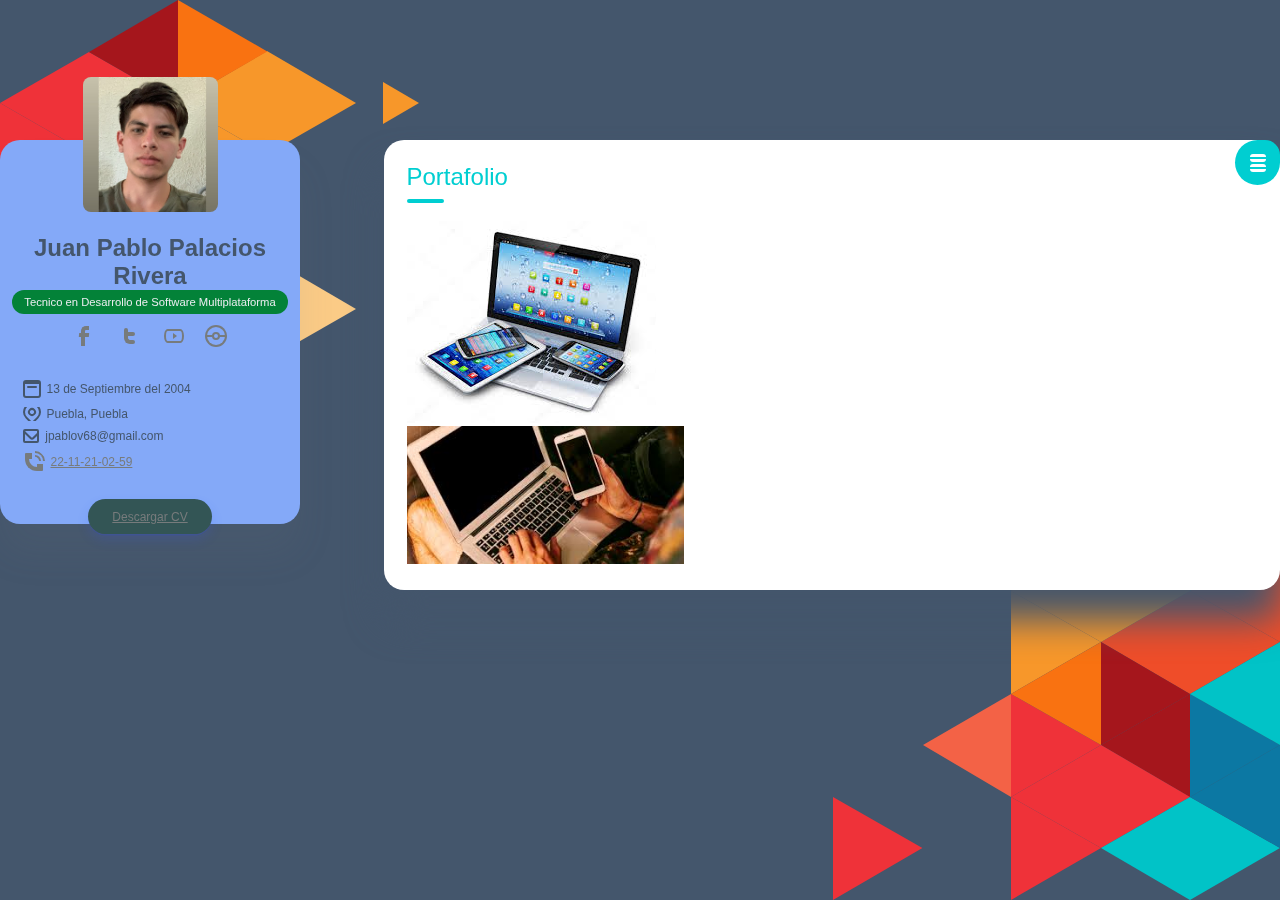
==== commit d1fa93e9: "Update portafolio.html" ====
--- a/portafolio.html
+++ b/portafolio.html
@@ -19,14 +19,14 @@
     <div class="main-content">
         <aside>
             <div class="profile">
-                <img src="/resources/xd.jpeg" id="photo-profile" class="my-photo" />
+                <img src="resources/xd.jpeg" id="photo-profile" class="my-photo" />
                 <div>
                     <h1 class="title">Juan Pablo Palacios Rivera</h1>
                     <div class="badge-profile">Tecnico en Desarrollo de Software Multiplataforma</div>
                     <div class="social">
-                        <a href="facebook.com" target="_blank"><i class="gg-facebook"></i></a>
-                        <a href="x.com" target="_blank"><i class="gg-twitter"></i></a>
-                        <a href="youtube.com" target="_blank"><i class="gg-youtube"></i></a>
+                        <a href="https://www.facebook.com/juanpablo.palaciosrivera.1" target="_blank"><i class="gg-facebook"></i></a>
+                        <a href="https://x.com/jpablov68" target="_blank"><i class="gg-twitter"></i></a>
+                        <a href="https://www.youtube.com/@juanpablopalaciosrivera5877" target="_blank"><i class="gg-youtube"></i></a>
                         <a href="pokemon-go.com" target="_blank"><i class="gg-pokemon"></i></a>
                     </div>
                 </div>
@@ -34,10 +34,9 @@
                     <ul class="contacts-block">
                         <li class="contacts-block-item"><i class="gg-calendar"></i>13 de Septiembre del 2004</li>
                         <li class="contacts-block-item"><i class="gg-pin"></i>Puebla, Puebla</li>
-                        <li class="contacts-block-item"><i class="gg-mail"></i>
-                        <li <a href="jpablov68@gmail.com">jpablov68@gmail.com</a></li>
+                        <li class="contacts-block-item"><i class="gg-mail"></i><a
+                        <li  href="jpablov68@gmail.com">jpablov68@gmail.com</li>
                         <li class="contacts-block-item"><i class="gg-phone"></i>22-11-21-02-59</li>
-                        <li class="contacts-block-item"><i class="gg-phone"></i>
                     </ul>
                 </div>
                 <a class="btn" href="#">Descargar CV</a>
@@ -76,4 +75,4 @@
     <script src="js/site.js"></script>
 </body>
 
-</html>+</html>
